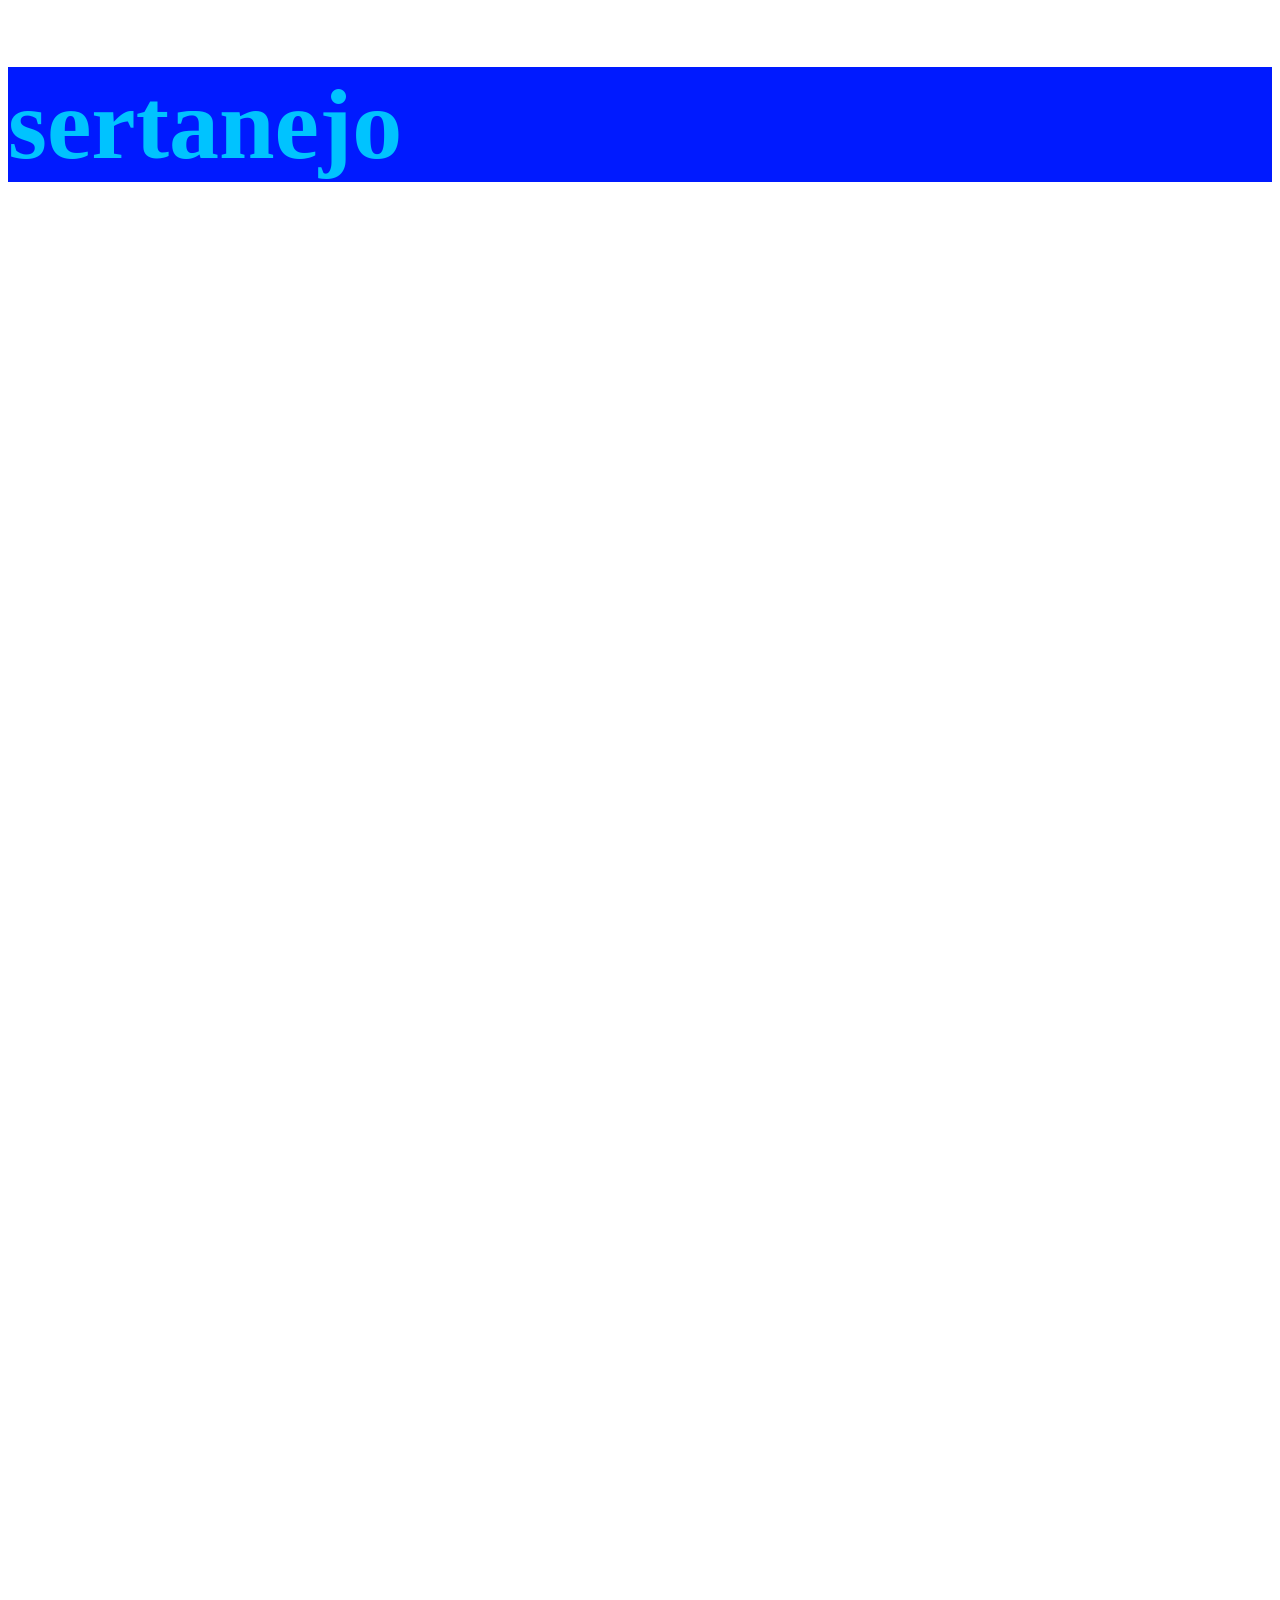
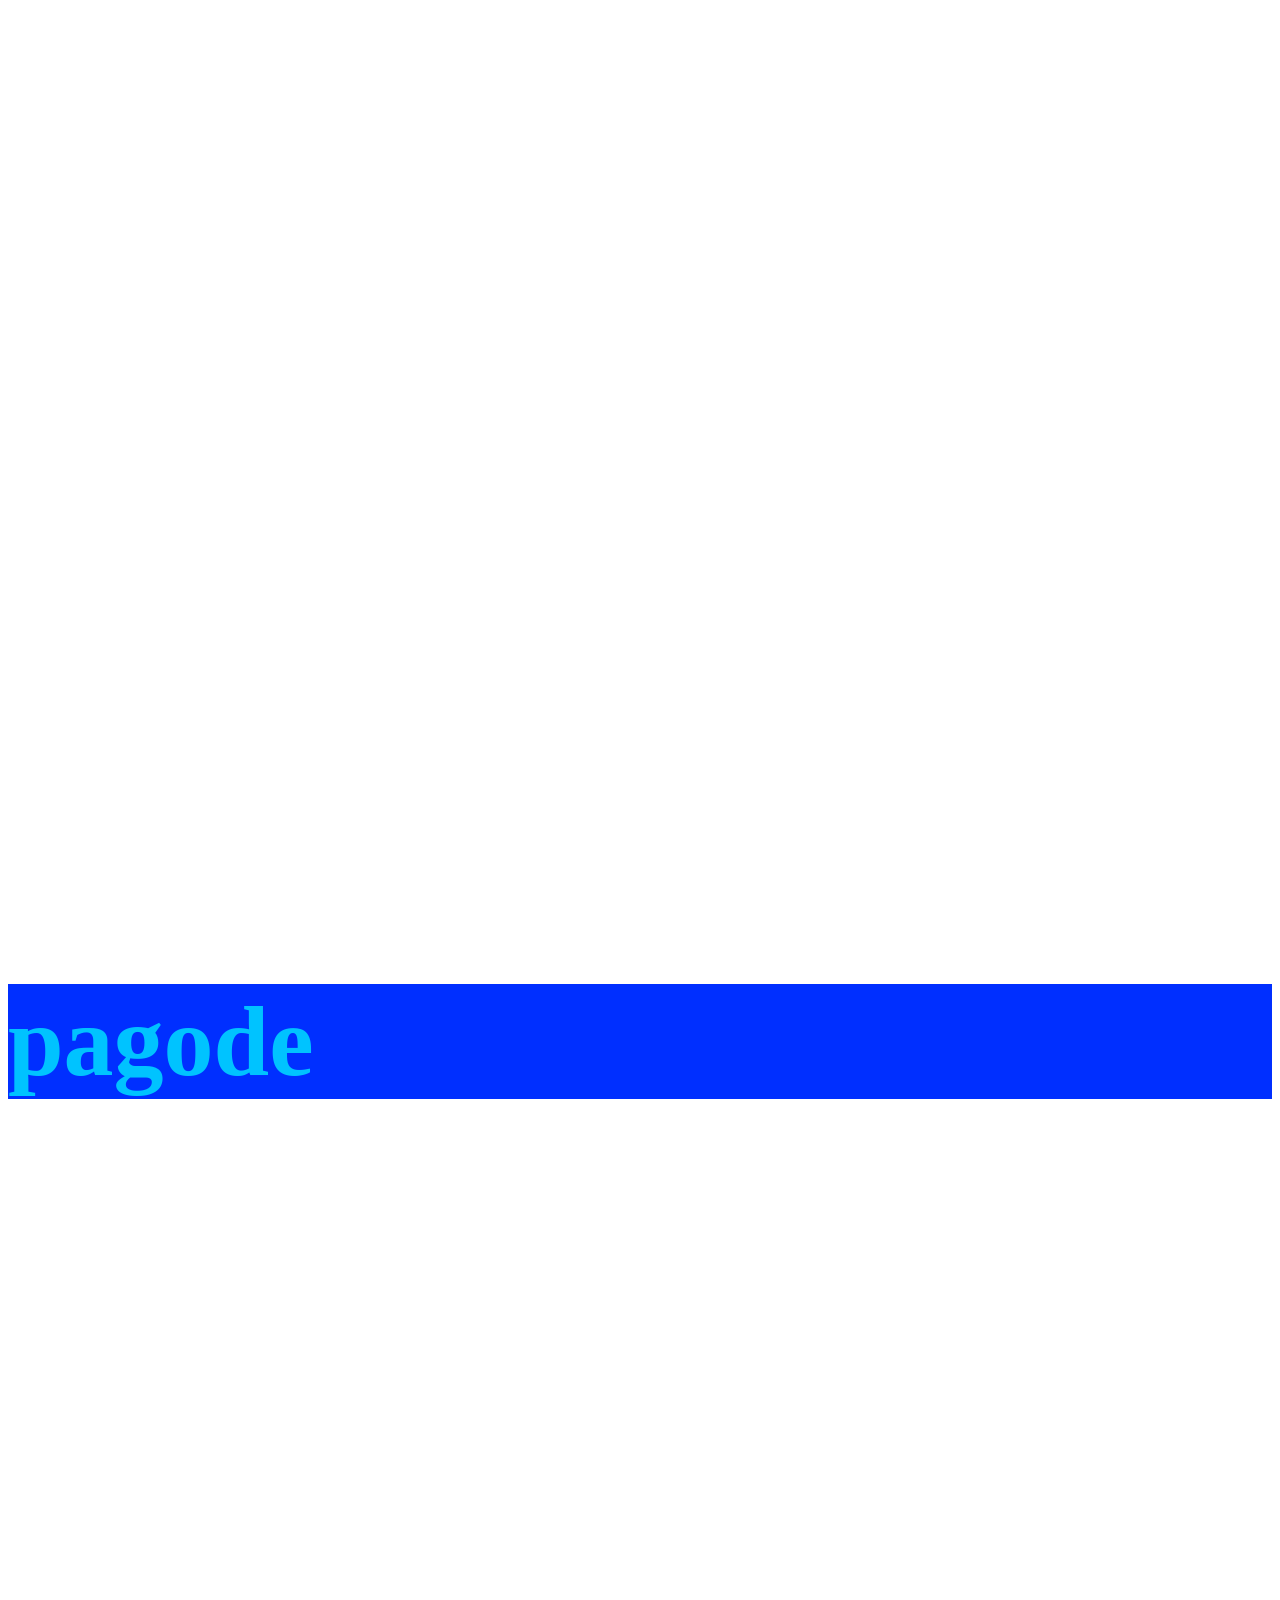
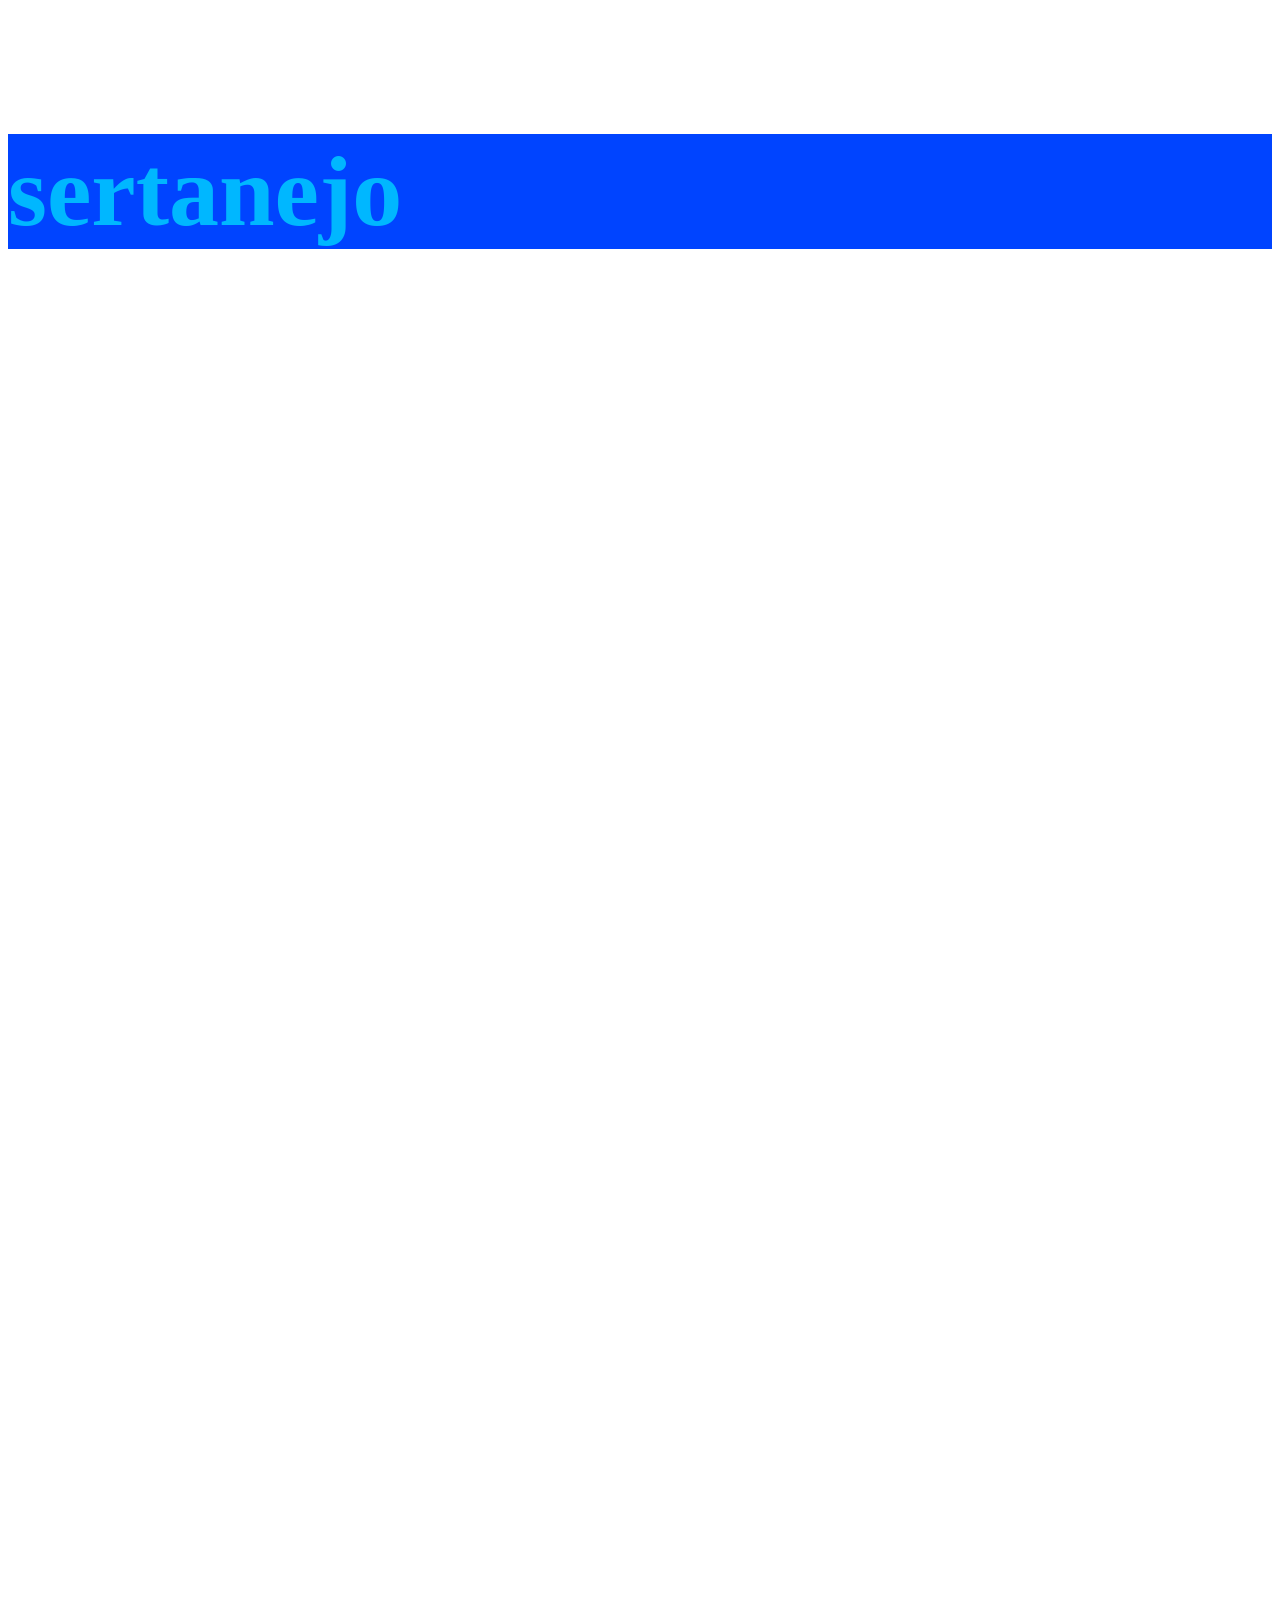
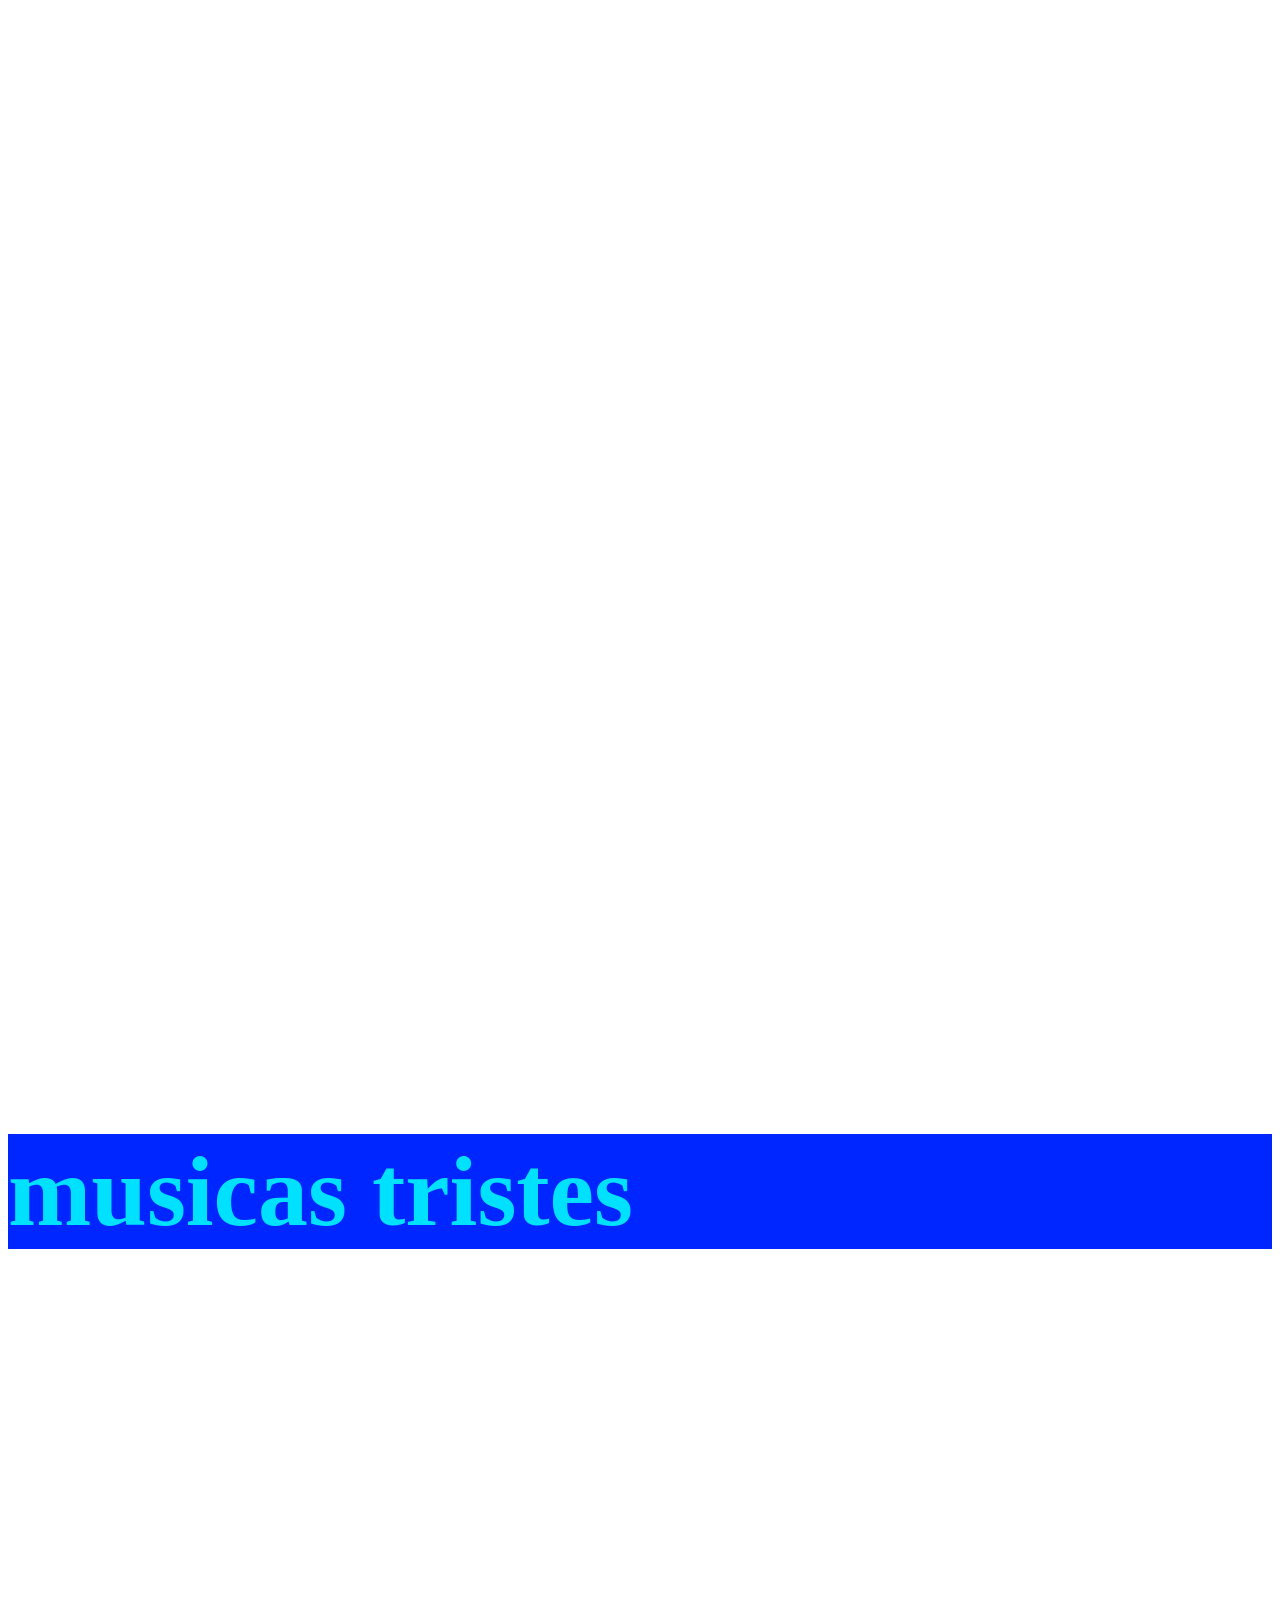
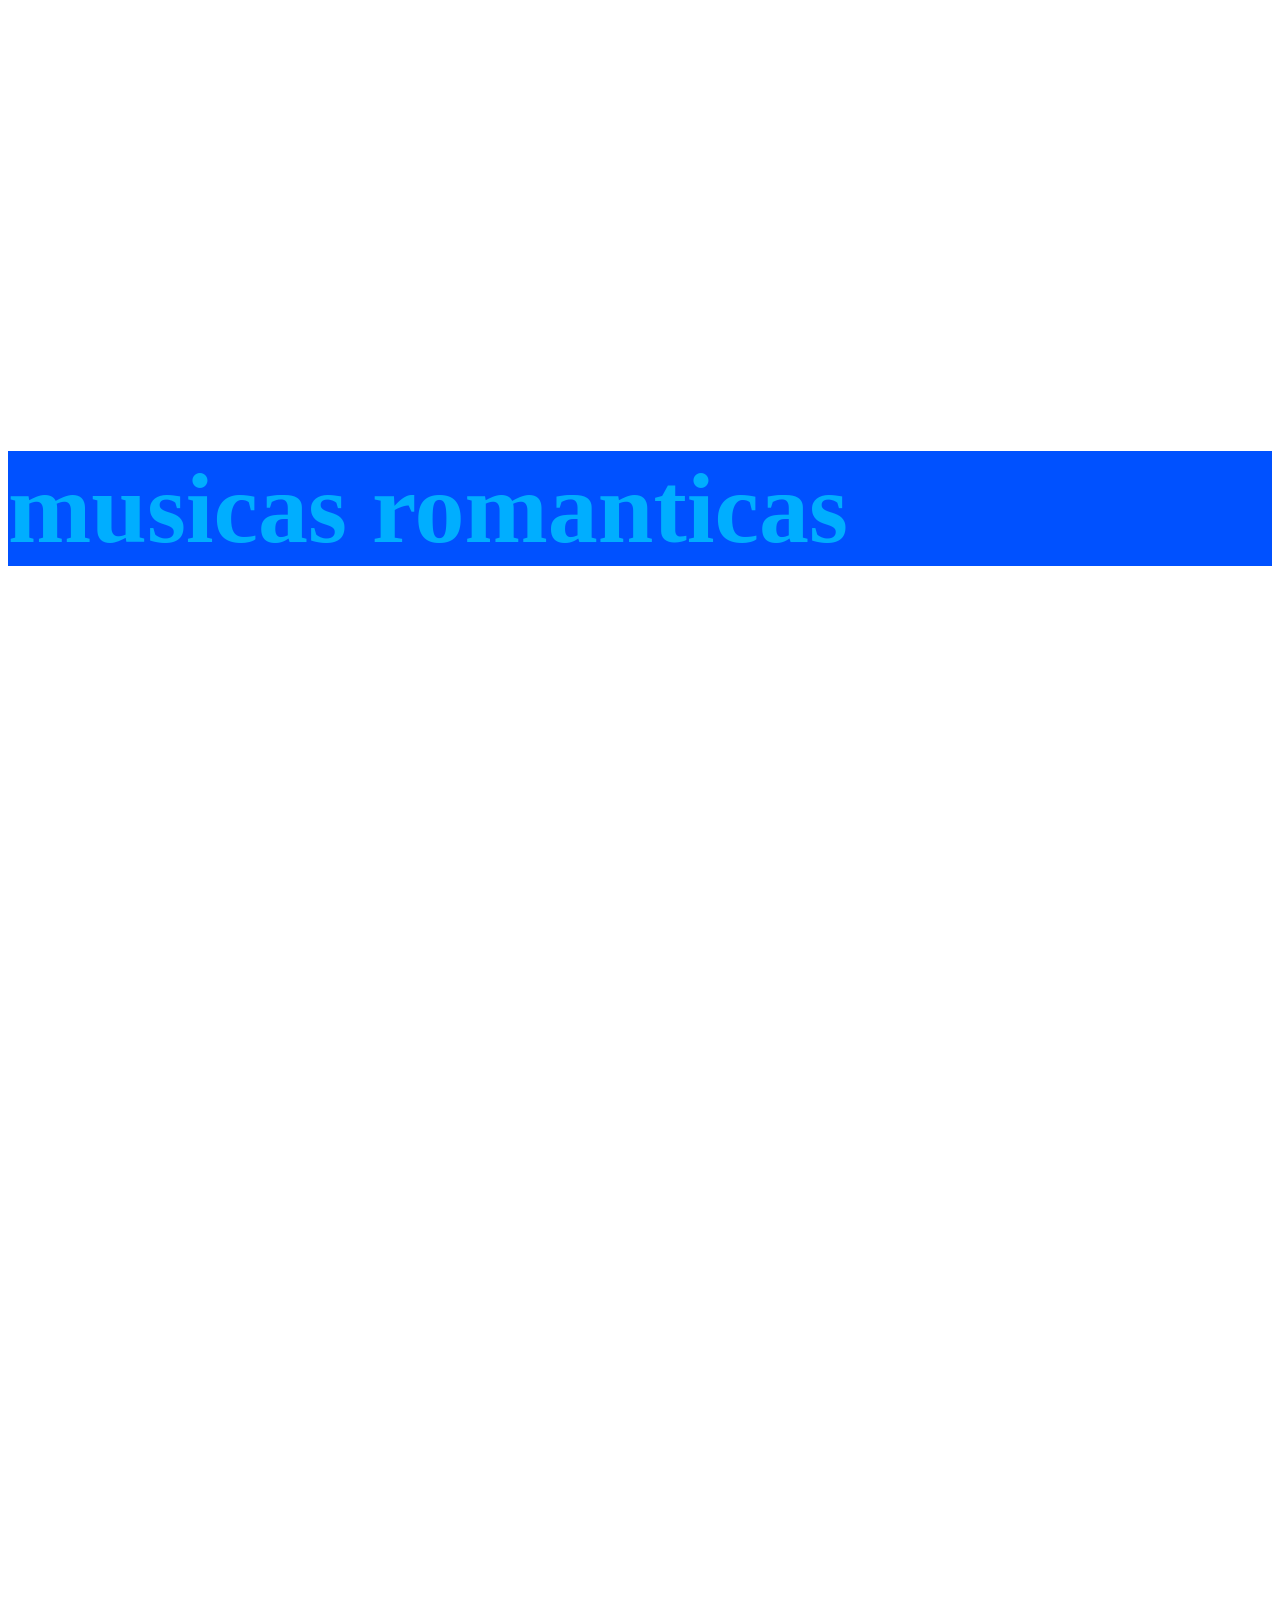
==== index.html @ 44c6b93c "k" ====
<!DOCTYPE html>
<html lang="pt.BR">
<head>
    <title>meu site de música</title>
</head>
<body>

    <h1 style="color: rgb(0, 195, 255); font-size: 100px; background-color: rgb(0, 26, 255);">sertanejo</h1>
    
    <iframe width="1337" height="752" src="https://www.youtube.com/embed/oNiGxfh-Su0?list=RDoNiGxfh-Su0" title="Luan Santana - INCONDICIONAL (Registro Histórico)" frameborder="0" allow="accelerometer; autoplay; clipboard-write; encrypted-media; gyroscope; picture-in-picture; web-share" referrerpolicy="strict-origin-when-cross-origin" allowfullscreen></iframe>
    
    <iframe width="1337" height="752" src="https://www.youtube.com/embed/MO37-1KgcI4" title="Gustavo Mioto - Princesa feat. @anacastelaoficial (Atemporal)" frameborder="0" allow="accelerometer; autoplay; clipboard-write; encrypted-media; gyroscope; picture-in-picture; web-share" referrerpolicy="strict-origin-when-cross-origin" allowfullscreen></iframe>
    
    <iframe width="1337" height="752" src="https://www.youtube.com/embed/tPmS-CfIeNk?list=RDtPmS-CfIeNk" title="Luan Santana - TE ESPERANDO (Registro Histórico)" frameborder="0" allow="accelerometer; autoplay; clipboard-write; encrypted-media; gyroscope; picture-in-picture; web-share" referrerpolicy="strict-origin-when-cross-origin" allowfullscreen></iframe>
    

   <h1 style="color: rgb(0, 195, 255); font-size: 100px; background-color: rgb(0, 47, 255);">pagode</h1>
    
    <iframe width="1337" height="668" src="https://www.youtube.com/embed/n5wxZ_OBUXk" title="Grupo Menos é Mais - Coração Partido (Clipe Oficial)" frameborder="0" allow="accelerometer; autoplay; clipboard-write; encrypted-media; gyroscope; picture-in-picture; web-share" referrerpolicy="strict-origin-when-cross-origin" allowfullscreen></iframe>
    
    <iframe width="1337" height="669" src="https://www.youtube.com/embed/eAIivxKZYZw?list=RDeAIivxKZYZw" title="Grupo Menos É Mais, Simone Mendes - P do Pecado (Ao Vivo)" frameborder="0" allow="accelerometer; autoplay; clipboard-write; encrypted-media; gyroscope; picture-in-picture; web-share" referrerpolicy="strict-origin-when-cross-origin" allowfullscreen></iframe>
    
    <iframe width="1337" height="752" src="https://www.youtube.com/embed/3akYKLiCTHA?list=RD3akYKLiCTHA" title="Grupo Menos É Mais, NATTAN - Pela Última Vez (Ao Vivo) (Letra/Lyrics)" frameborder="0" allow="accelerometer; autoplay; clipboard-write; encrypted-media; gyroscope; picture-in-picture; web-share" referrerpolicy="strict-origin-when-cross-origin" allowfullscreen></iframe>
    

    <h1 style="color: rgb(0, 183, 255); font-size: 100px; background-color: rgb(0, 68, 255);">sertanejo</h1>
    
    <iframe width="1337" height="752" src="https://www.youtube.com/embed/a-WrM_oALIg?list=RDa-WrM_oALIg" title="AI AI QUE LOUCURA - Cacau Chuu, DJ Nolo 011, VZMY (FUNK TIK TOK)" frameborder="0" allow="accelerometer; autoplay; clipboard-write; encrypted-media; gyroscope; picture-in-picture; web-share" referrerpolicy="strict-origin-when-cross-origin" allowfullscreen></iframe>
    
    <iframe width="1337" height="837" src="https://www.youtube.com/embed/jS62a3Hm_vY?list=RDjS62a3Hm_vY" title="QUERO VER NA HORA H" frameborder="0" allow="accelerometer; autoplay; clipboard-write; encrypted-media; gyroscope; picture-in-picture; web-share" referrerpolicy="strict-origin-when-cross-origin" allowfullscreen></iframe>
    
    <iframe width="1337" height="750" src="https://www.youtube.com/embed/quQ5ZkyiZLw" title="Casa dos Machos (1979)" frameborder="0" allow="accelerometer; autoplay; clipboard-write; encrypted-media; gyroscope; picture-in-picture; web-share" referrerpolicy="strict-origin-when-cross-origin" allowfullscreen></iframe>
    

    <h1 style="color: rgb(0, 225, 255); font-size: 100px; background-color: rgb(0, 38, 255);">musicas tristes</h1>
    
    <iframe width="1337" height="752" src="https://www.youtube.com/embed/TqL4qJvR4jo?list=RDTqL4qJvR4jo" title="𝖳𝗈̂ 𝖼𝗈𝗆 𝗌𝖺𝗎𝖽𝖺𝖽𝖾 𝖽𝖺 𝗇𝗈𝗌𝗌𝖺 𝖺𝗆𝗂𝗓𝖺𝖽𝖾" frameborder="0" allow="accelerometer; autoplay; clipboard-write; encrypted-media; gyroscope; picture-in-picture; web-share" referrerpolicy="strict-origin-when-cross-origin" allowfullscreen></iframe>
    
    <iframe width="1337" height="752" src="https://www.youtube.com/embed/T-G6IYNcfTo?list=RDT-G6IYNcfTo" title="Giulia Be - (não) era amor" frameborder="0" allow="accelerometer; autoplay; clipboard-write; encrypted-media; gyroscope; picture-in-picture; web-share" referrerpolicy="strict-origin-when-cross-origin" allowfullscreen></iframe>
    
    <iframe width="1337" height="752" src="https://www.youtube.com/embed/MFb7Uc4LI4w?list=RDMFb7Uc4LI4w" title="another love x memories x lovely x set fire to the rain (sped up tiktok + tradução)" frameborder="0" allow="accelerometer; autoplay; clipboard-write; encrypted-media; gyroscope; picture-in-picture; web-share" referrerpolicy="strict-origin-when-cross-origin" allowfullscreen></iframe>
    
    <h1 style="color: rgb(0, 174, 255); font-size: 100px; background-color: rgb(0, 81, 255);">musicas romanticas</h1>
    
    <iframe width="1337" height="752" src="https://www.youtube.com/embed/GKKymi5NlAg" title="Pollo - Vagalumes (Lyrics/Letras) part. Ivo Mozart" frameborder="0" allow="accelerometer; autoplay; clipboard-write; encrypted-media; gyroscope; picture-in-picture; web-share" referrerpolicy="strict-origin-when-cross-origin" allowfullscreen></iframe>
    
    <iframe width="1337" height="752" src="https://www.youtube.com/embed/C7EEK7GLD0s" title="Melim - Meu Abrigo (Letra/Lyrics)" frameborder="0" allow="accelerometer; autoplay; clipboard-write; encrypted-media; gyroscope; picture-in-picture; web-share" referrerpolicy="strict-origin-when-cross-origin" allowfullscreen></iframe>
    
    <iframe width="1337" height="752" src="https://www.youtube.com/embed/P-wyIzdAnvc" title="Tribalistas - Velha Infância (Letra/Legendado)" frameborder="0" allow="accelerometer; autoplay; clipboard-write; encrypted-media; gyroscope; picture-in-picture; web-share" referrerpolicy="strict-origin-when-cross-origin" allowfullscreen></iframe
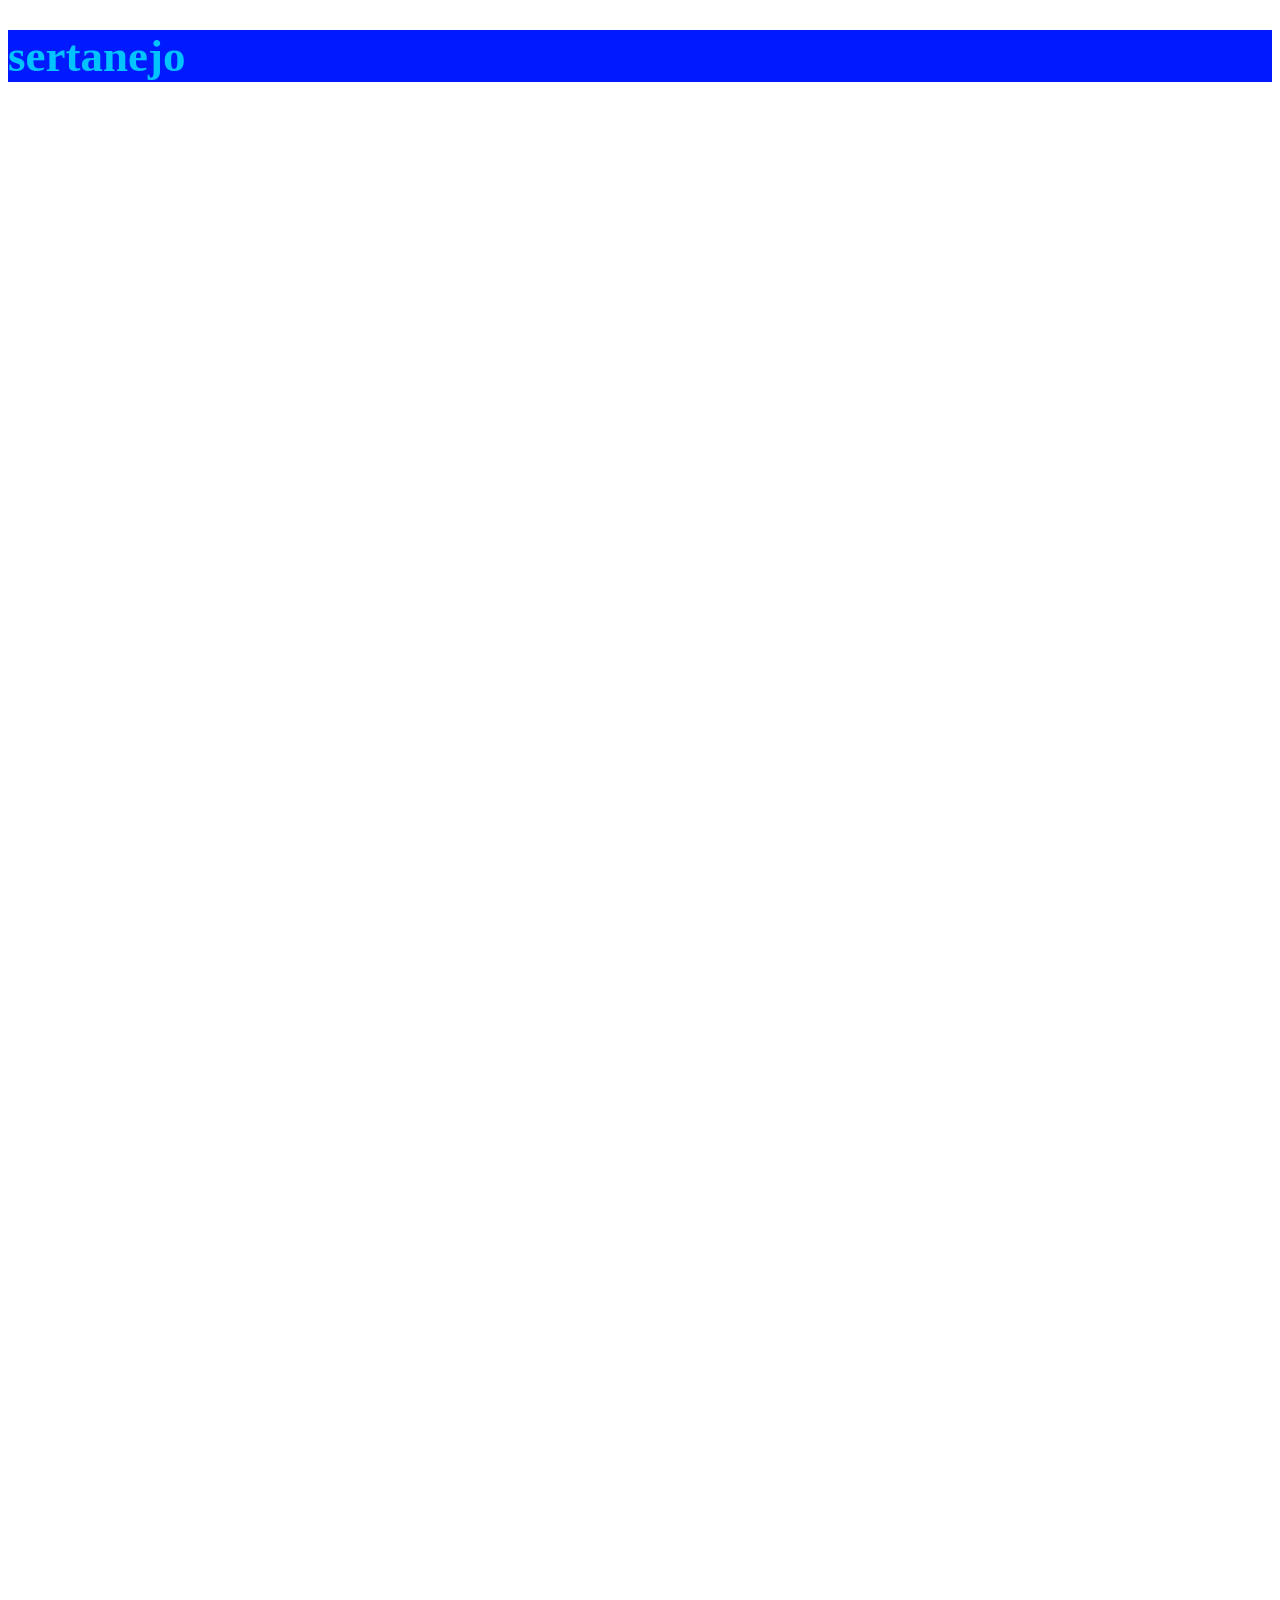
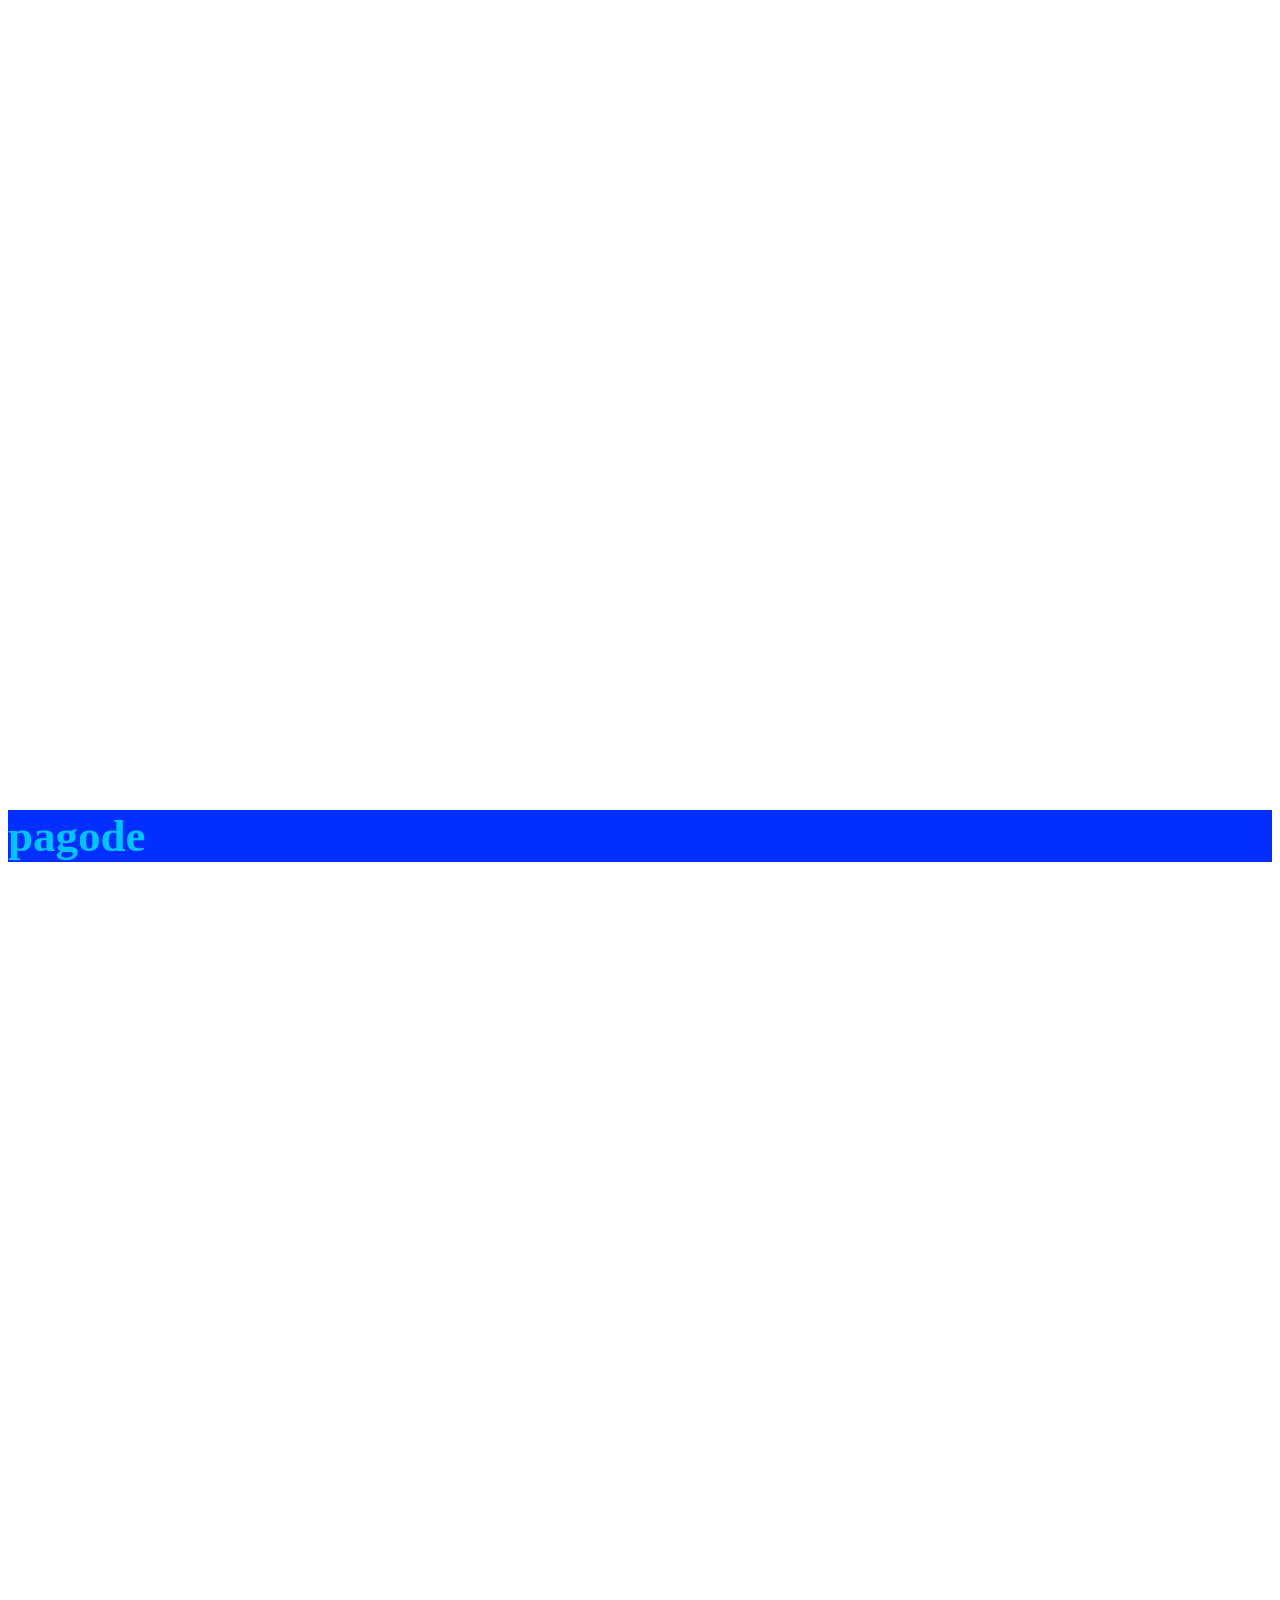
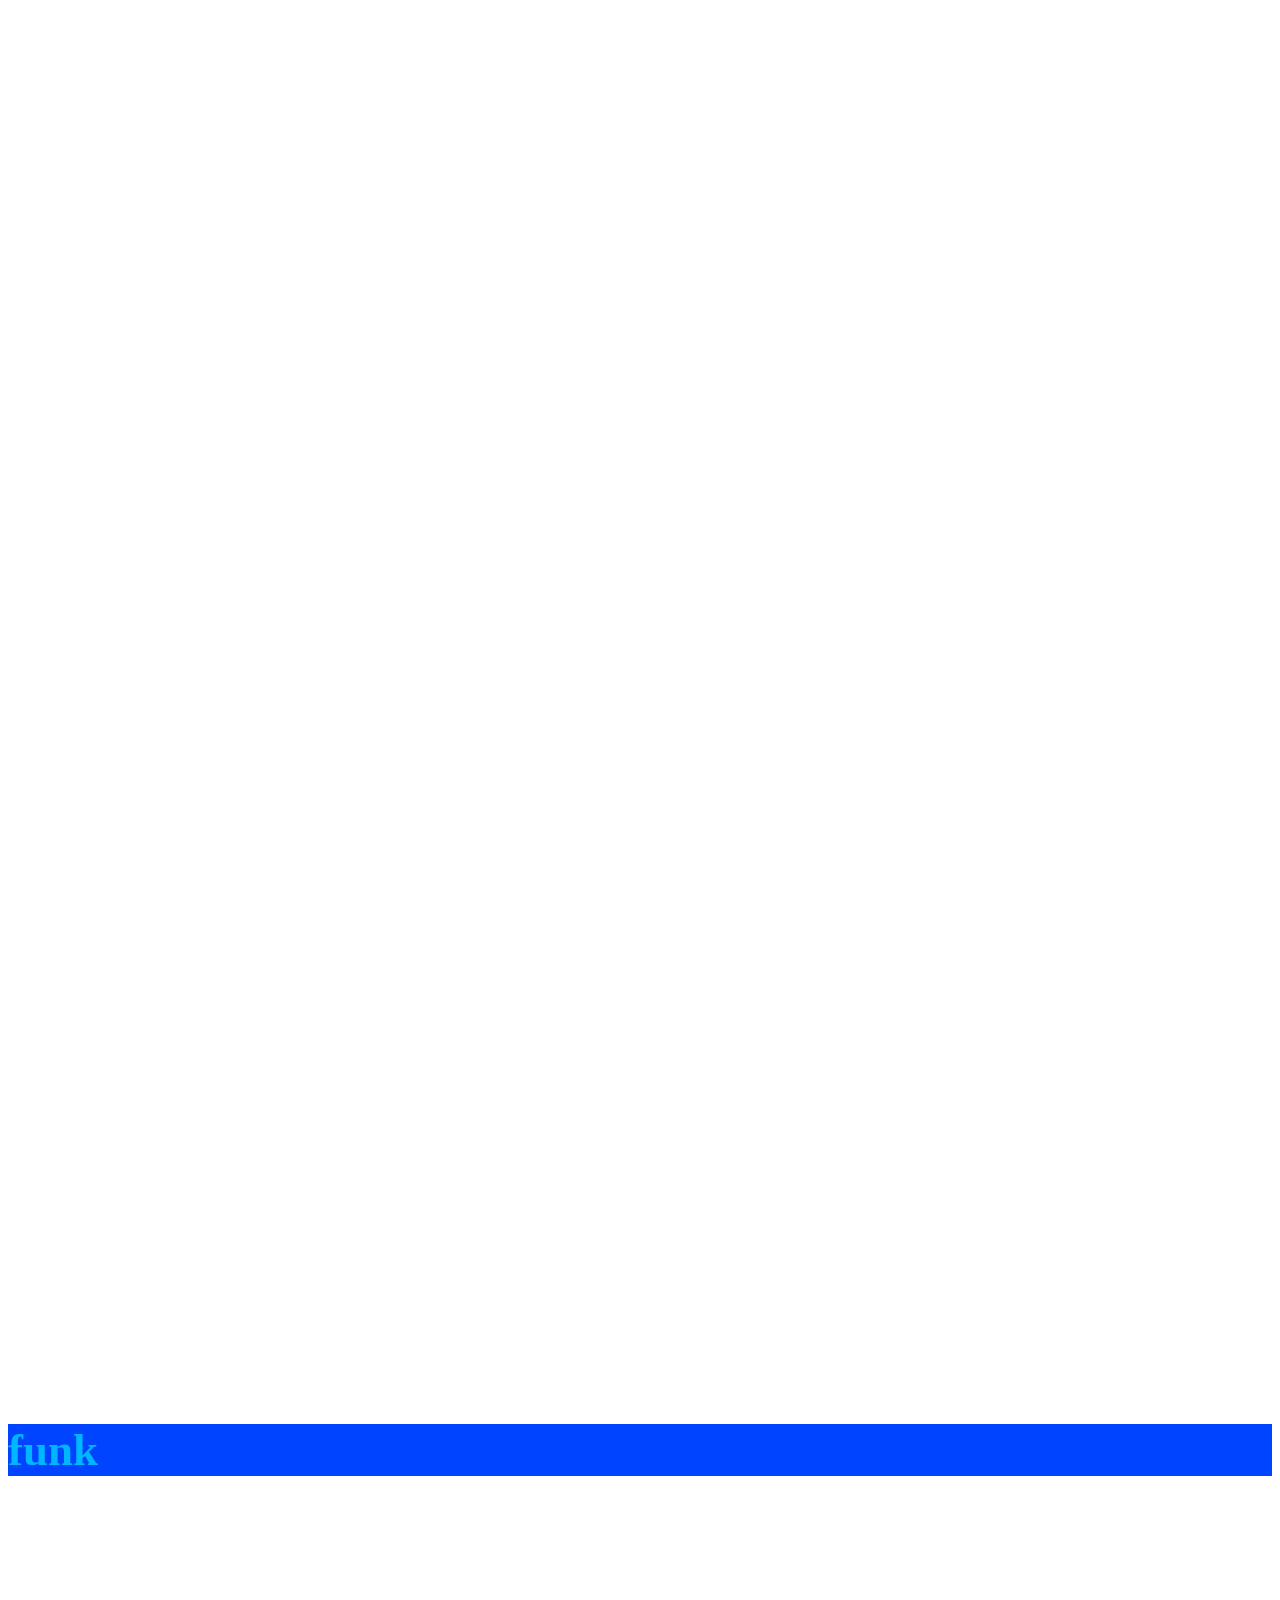
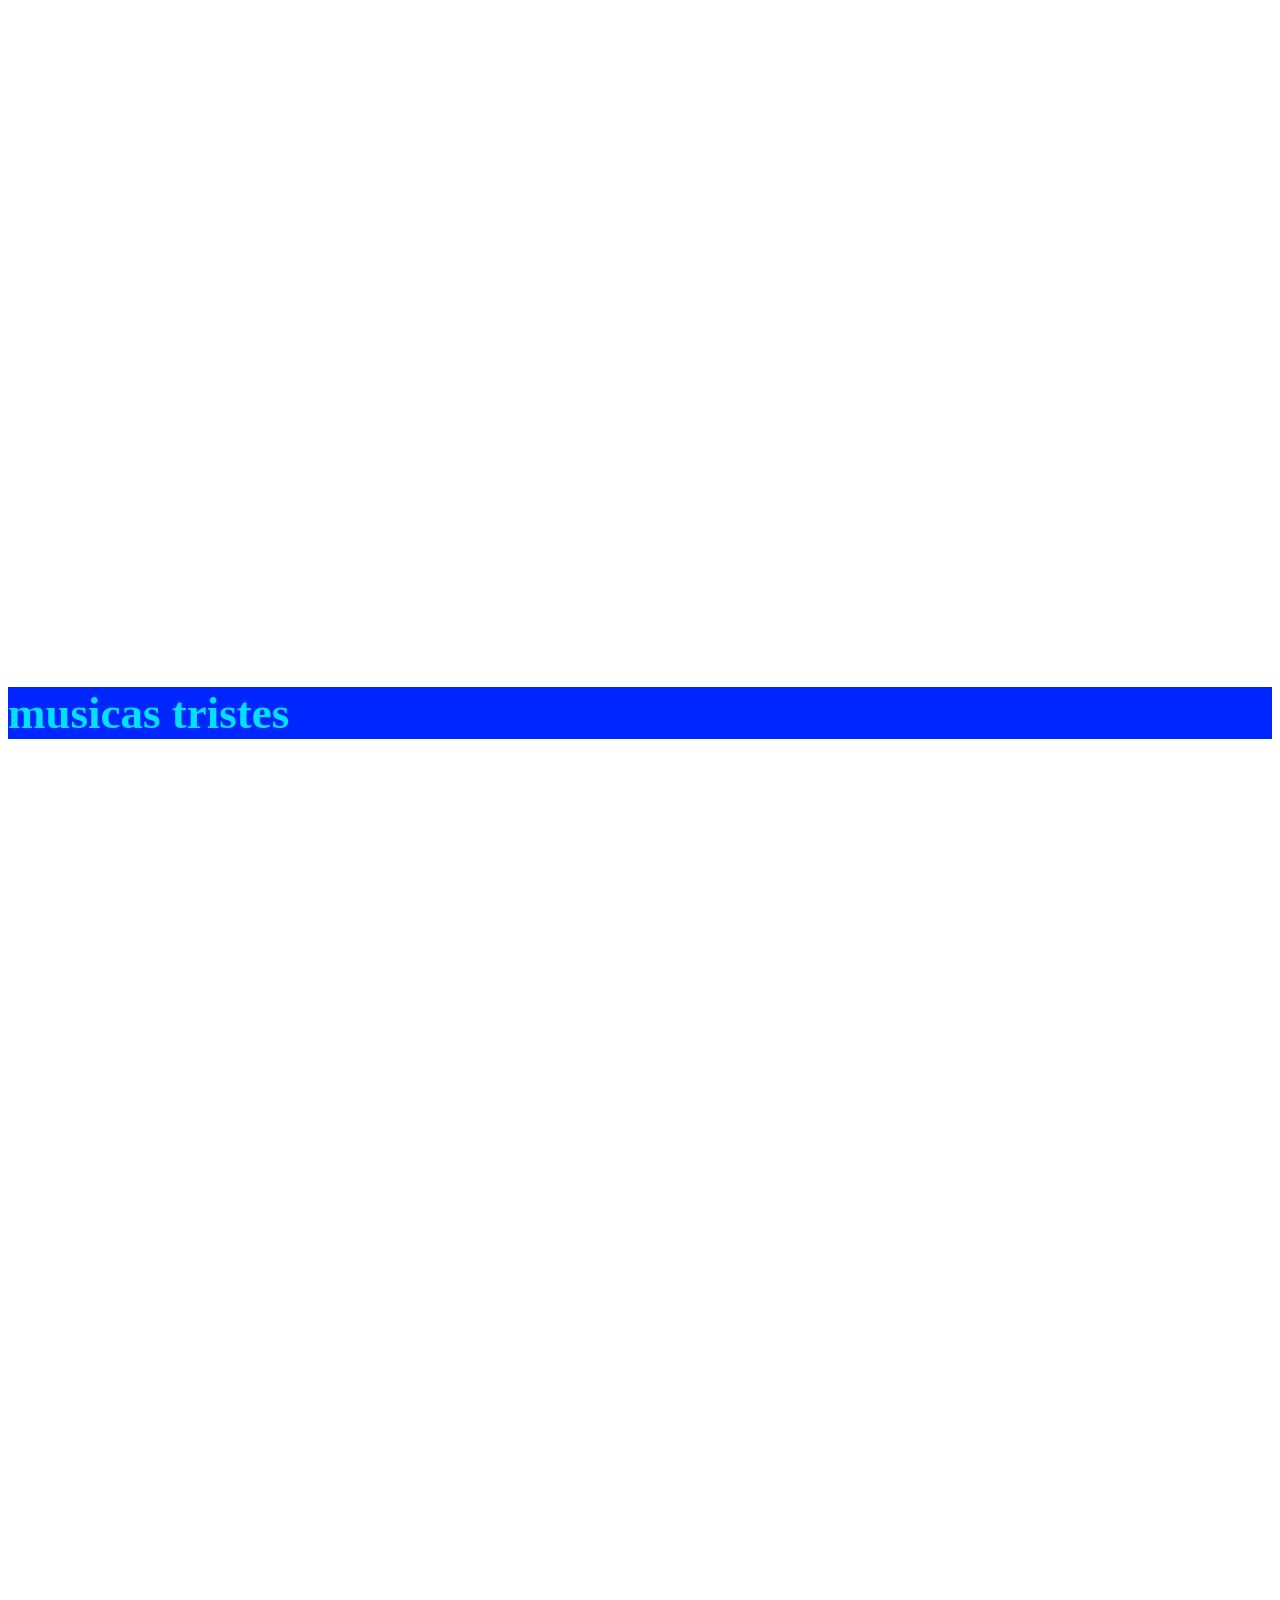
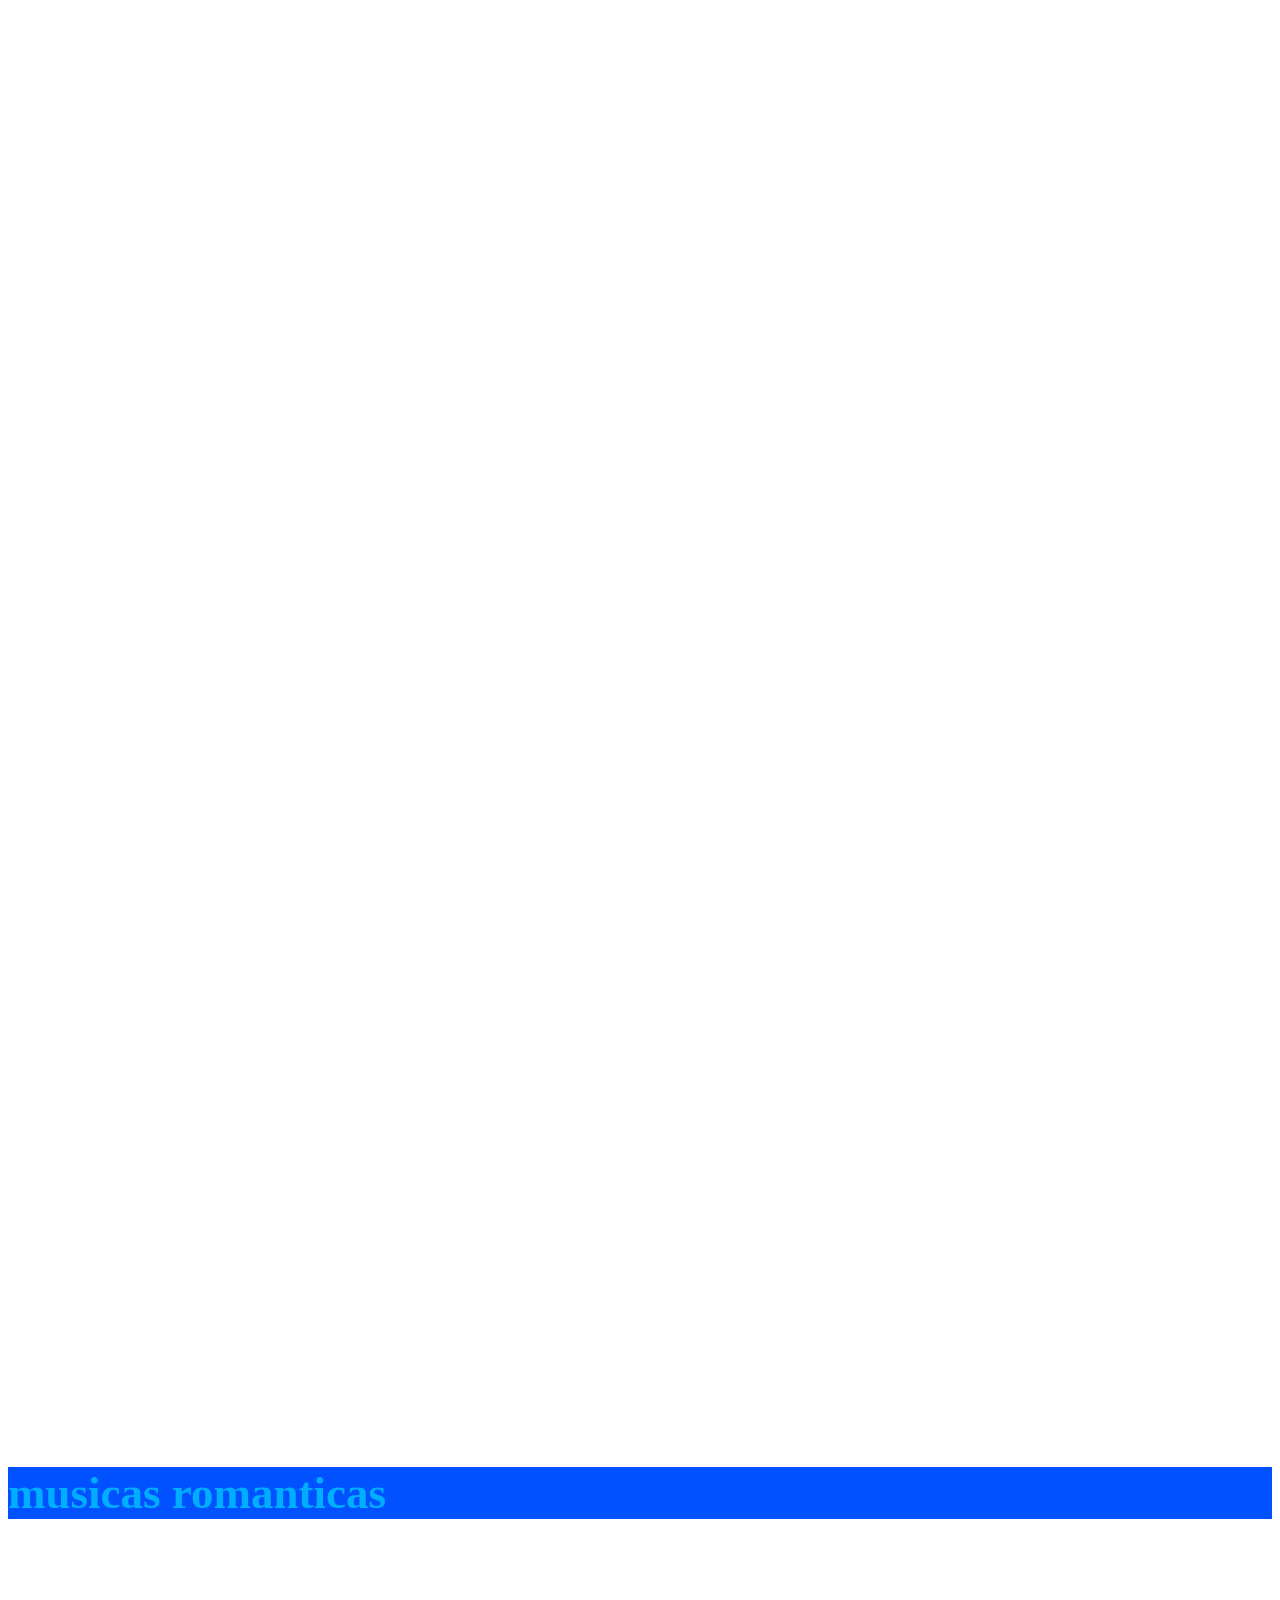
==== commit 0efc5223: "k" ====
--- a/index.html
+++ b/index.html
@@ -5,7 +5,7 @@
 </head>
 <body>
 
-    <h1 style="color: rgb(0, 195, 255); font-size: 100px; background-color: rgb(0, 26, 255);">sertanejo</h1>
+    <h1 style="color: rgb(0, 195, 255); font-size: 45px; background-color: rgb(0, 26, 255);">sertanejo</h1>
     
     <iframe width="1337" height="752" src="https://www.youtube.com/embed/oNiGxfh-Su0?list=RDoNiGxfh-Su0" title="Luan Santana - INCONDICIONAL (Registro Histórico)" frameborder="0" allow="accelerometer; autoplay; clipboard-write; encrypted-media; gyroscope; picture-in-picture; web-share" referrerpolicy="strict-origin-when-cross-origin" allowfullscreen></iframe>
     
@@ -14,7 +14,7 @@
     <iframe width="1337" height="752" src="https://www.youtube.com/embed/tPmS-CfIeNk?list=RDtPmS-CfIeNk" title="Luan Santana - TE ESPERANDO (Registro Histórico)" frameborder="0" allow="accelerometer; autoplay; clipboard-write; encrypted-media; gyroscope; picture-in-picture; web-share" referrerpolicy="strict-origin-when-cross-origin" allowfullscreen></iframe>
     
 
-   <h1 style="color: rgb(0, 195, 255); font-size: 100px; background-color: rgb(0, 47, 255);">pagode</h1>
+   <h1 style="color: rgb(0, 195, 255); font-size: 45px; background-color: rgb(0, 47, 255);">pagode</h1>
     
     <iframe width="1337" height="668" src="https://www.youtube.com/embed/n5wxZ_OBUXk" title="Grupo Menos é Mais - Coração Partido (Clipe Oficial)" frameborder="0" allow="accelerometer; autoplay; clipboard-write; encrypted-media; gyroscope; picture-in-picture; web-share" referrerpolicy="strict-origin-when-cross-origin" allowfullscreen></iframe>
     
@@ -23,7 +23,7 @@
     <iframe width="1337" height="752" src="https://www.youtube.com/embed/3akYKLiCTHA?list=RD3akYKLiCTHA" title="Grupo Menos É Mais, NATTAN - Pela Última Vez (Ao Vivo) (Letra/Lyrics)" frameborder="0" allow="accelerometer; autoplay; clipboard-write; encrypted-media; gyroscope; picture-in-picture; web-share" referrerpolicy="strict-origin-when-cross-origin" allowfullscreen></iframe>
     
 
-    <h1 style="color: rgb(0, 183, 255); font-size: 100px; background-color: rgb(0, 68, 255);">sertanejo</h1>
+    <h1 style="color: rgb(0, 183, 255); font-size: 45px; background-color: rgb(0, 68, 255);">funk</h1>
     
     <iframe width="1337" height="752" src="https://www.youtube.com/embed/a-WrM_oALIg?list=RDa-WrM_oALIg" title="AI AI QUE LOUCURA - Cacau Chuu, DJ Nolo 011, VZMY (FUNK TIK TOK)" frameborder="0" allow="accelerometer; autoplay; clipboard-write; encrypted-media; gyroscope; picture-in-picture; web-share" referrerpolicy="strict-origin-when-cross-origin" allowfullscreen></iframe>
     
@@ -32,7 +32,7 @@
     <iframe width="1337" height="750" src="https://www.youtube.com/embed/quQ5ZkyiZLw" title="Casa dos Machos (1979)" frameborder="0" allow="accelerometer; autoplay; clipboard-write; encrypted-media; gyroscope; picture-in-picture; web-share" referrerpolicy="strict-origin-when-cross-origin" allowfullscreen></iframe>
     
 
-    <h1 style="color: rgb(0, 225, 255); font-size: 100px; background-color: rgb(0, 38, 255);">musicas tristes</h1>
+    <h1 style="color: rgb(0, 225, 255); font-size: 45px; background-color: rgb(0, 38, 255);">musicas tristes</h1>
     
     <iframe width="1337" height="752" src="https://www.youtube.com/embed/TqL4qJvR4jo?list=RDTqL4qJvR4jo" title="𝖳𝗈̂ 𝖼𝗈𝗆 𝗌𝖺𝗎𝖽𝖺𝖽𝖾 𝖽𝖺 𝗇𝗈𝗌𝗌𝖺 𝖺𝗆𝗂𝗓𝖺𝖽𝖾" frameborder="0" allow="accelerometer; autoplay; clipboard-write; encrypted-media; gyroscope; picture-in-picture; web-share" referrerpolicy="strict-origin-when-cross-origin" allowfullscreen></iframe>
     
@@ -40,7 +40,8 @@
     
     <iframe width="1337" height="752" src="https://www.youtube.com/embed/MFb7Uc4LI4w?list=RDMFb7Uc4LI4w" title="another love x memories x lovely x set fire to the rain (sped up tiktok + tradução)" frameborder="0" allow="accelerometer; autoplay; clipboard-write; encrypted-media; gyroscope; picture-in-picture; web-share" referrerpolicy="strict-origin-when-cross-origin" allowfullscreen></iframe>
     
-    <h1 style="color: rgb(0, 174, 255); font-size: 100px; background-color: rgb(0, 81, 255);">musicas romanticas</h1>
+
+    <h1 style="color: rgb(0, 174, 255); font-size: 45px; background-color: rgb(0, 81, 255);">musicas romanticas</h1>
     
     <iframe width="1337" height="752" src="https://www.youtube.com/embed/GKKymi5NlAg" title="Pollo - Vagalumes (Lyrics/Letras) part. Ivo Mozart" frameborder="0" allow="accelerometer; autoplay; clipboard-write; encrypted-media; gyroscope; picture-in-picture; web-share" referrerpolicy="strict-origin-when-cross-origin" allowfullscreen></iframe>
     
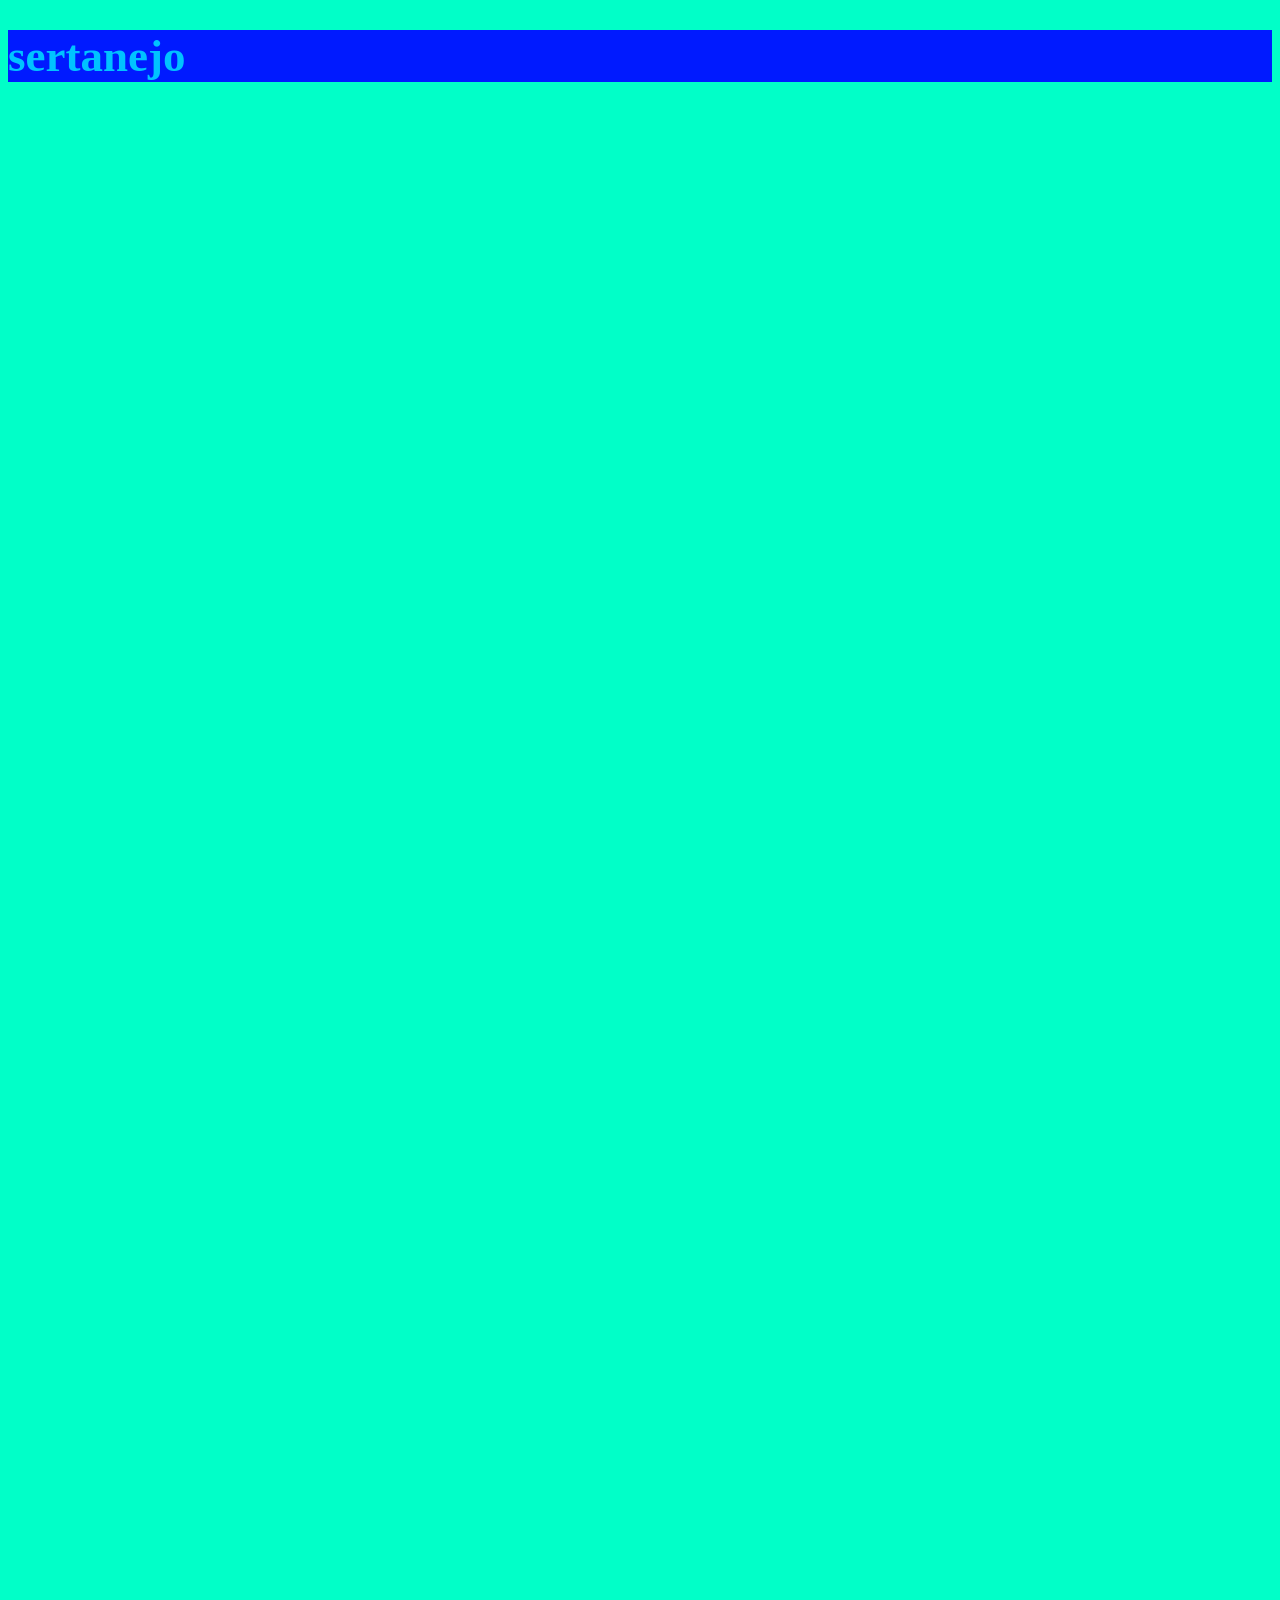
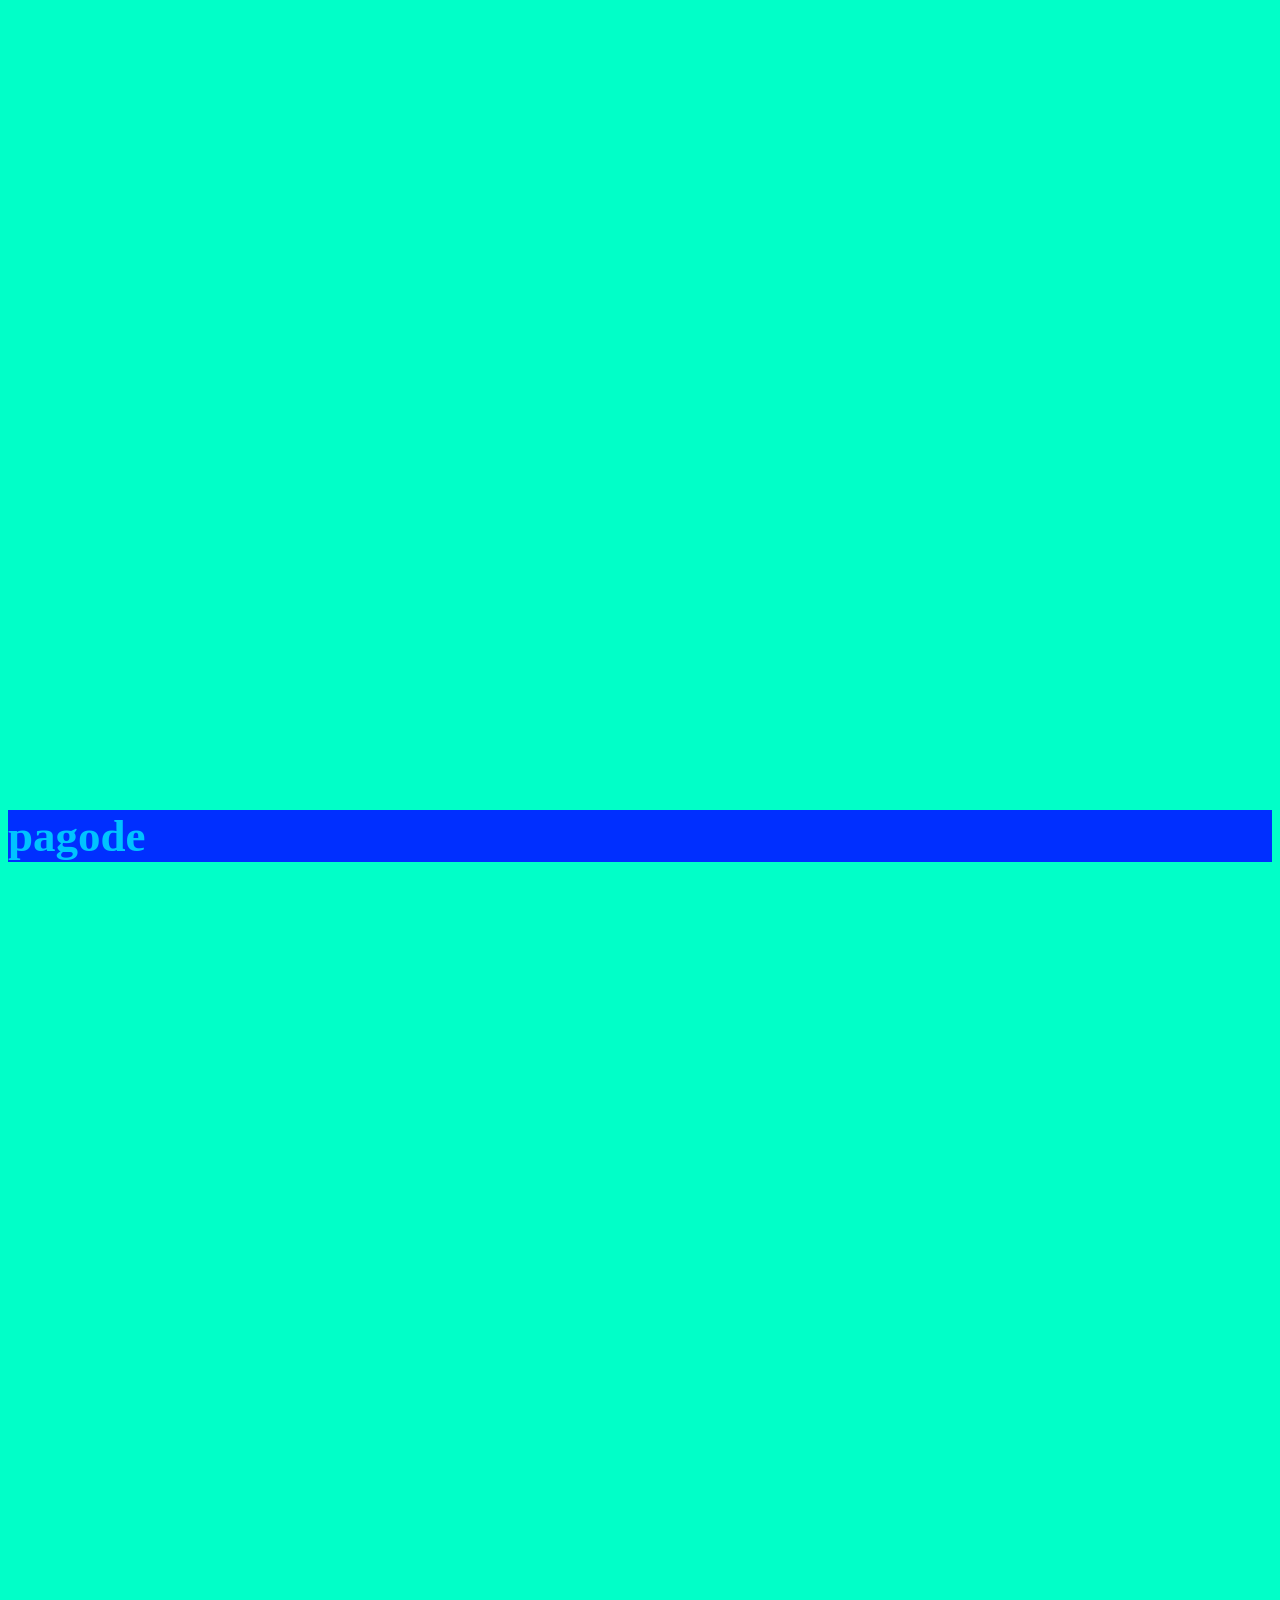
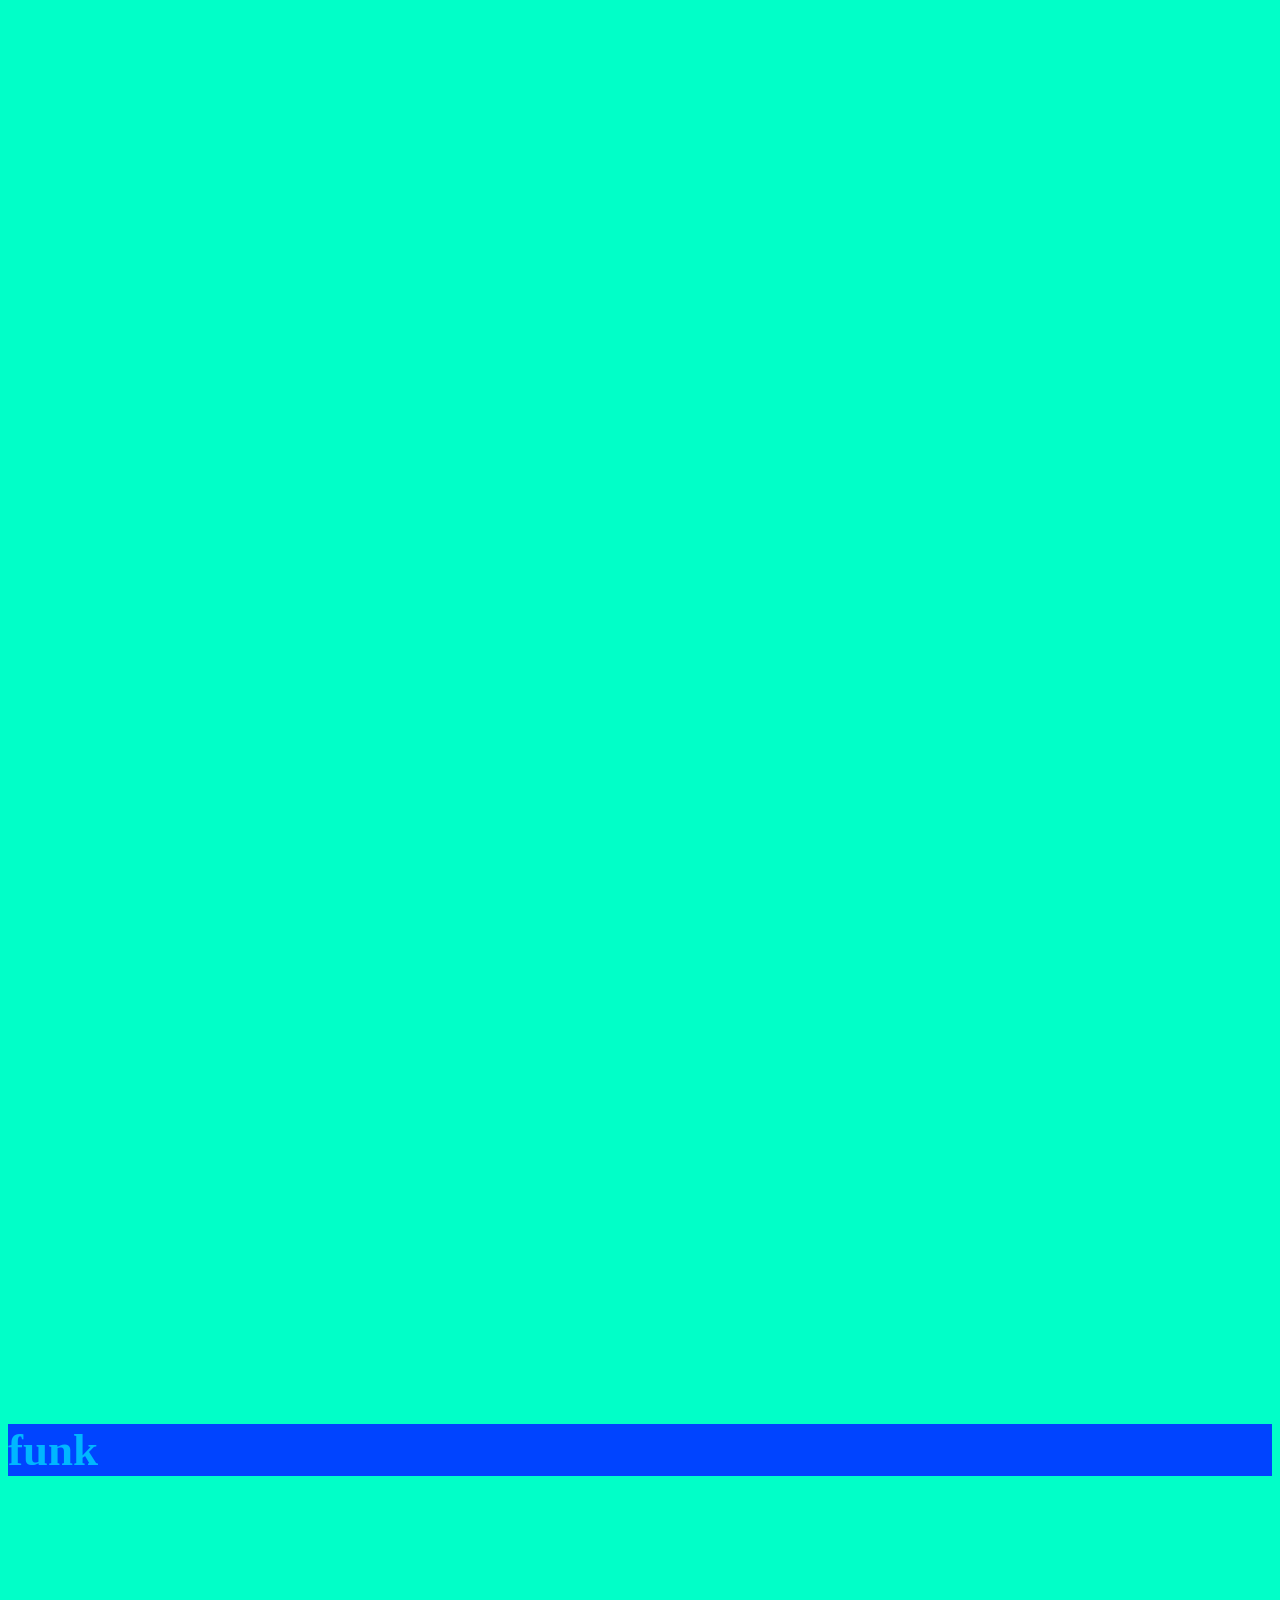
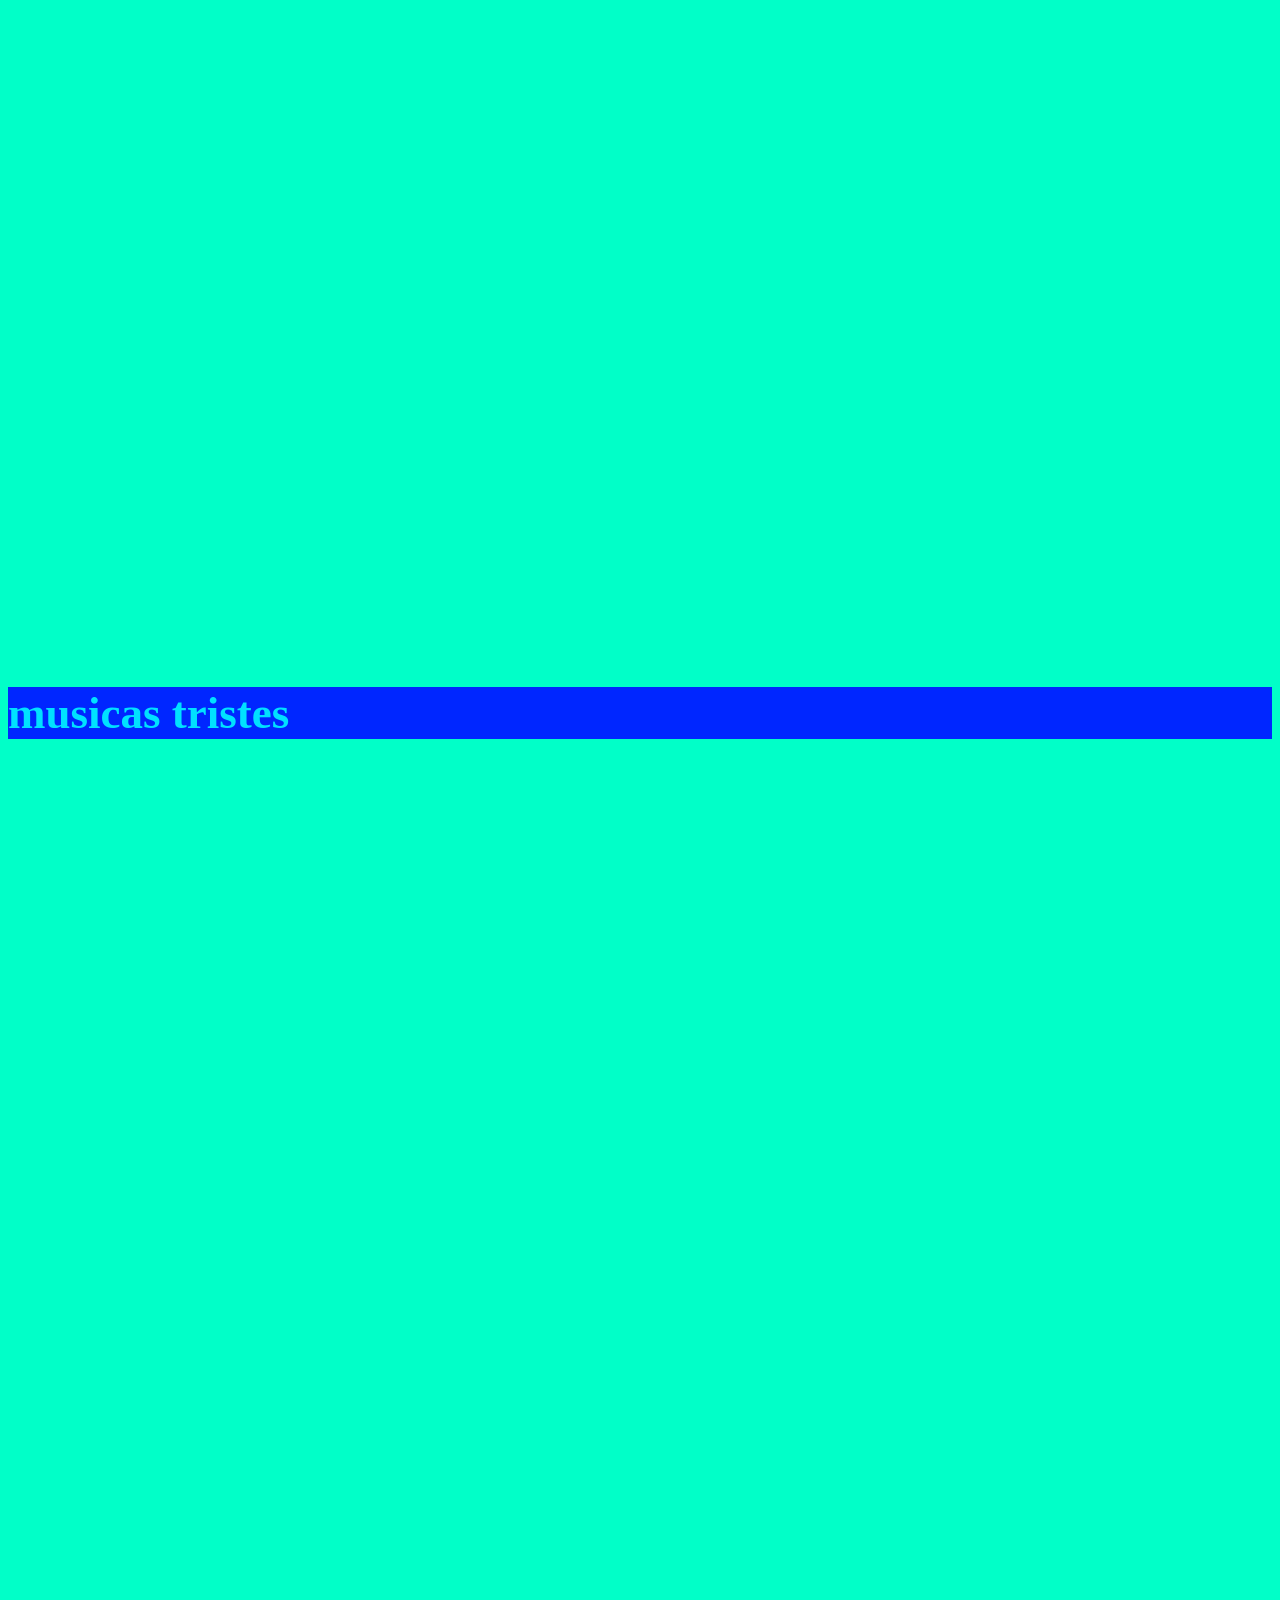
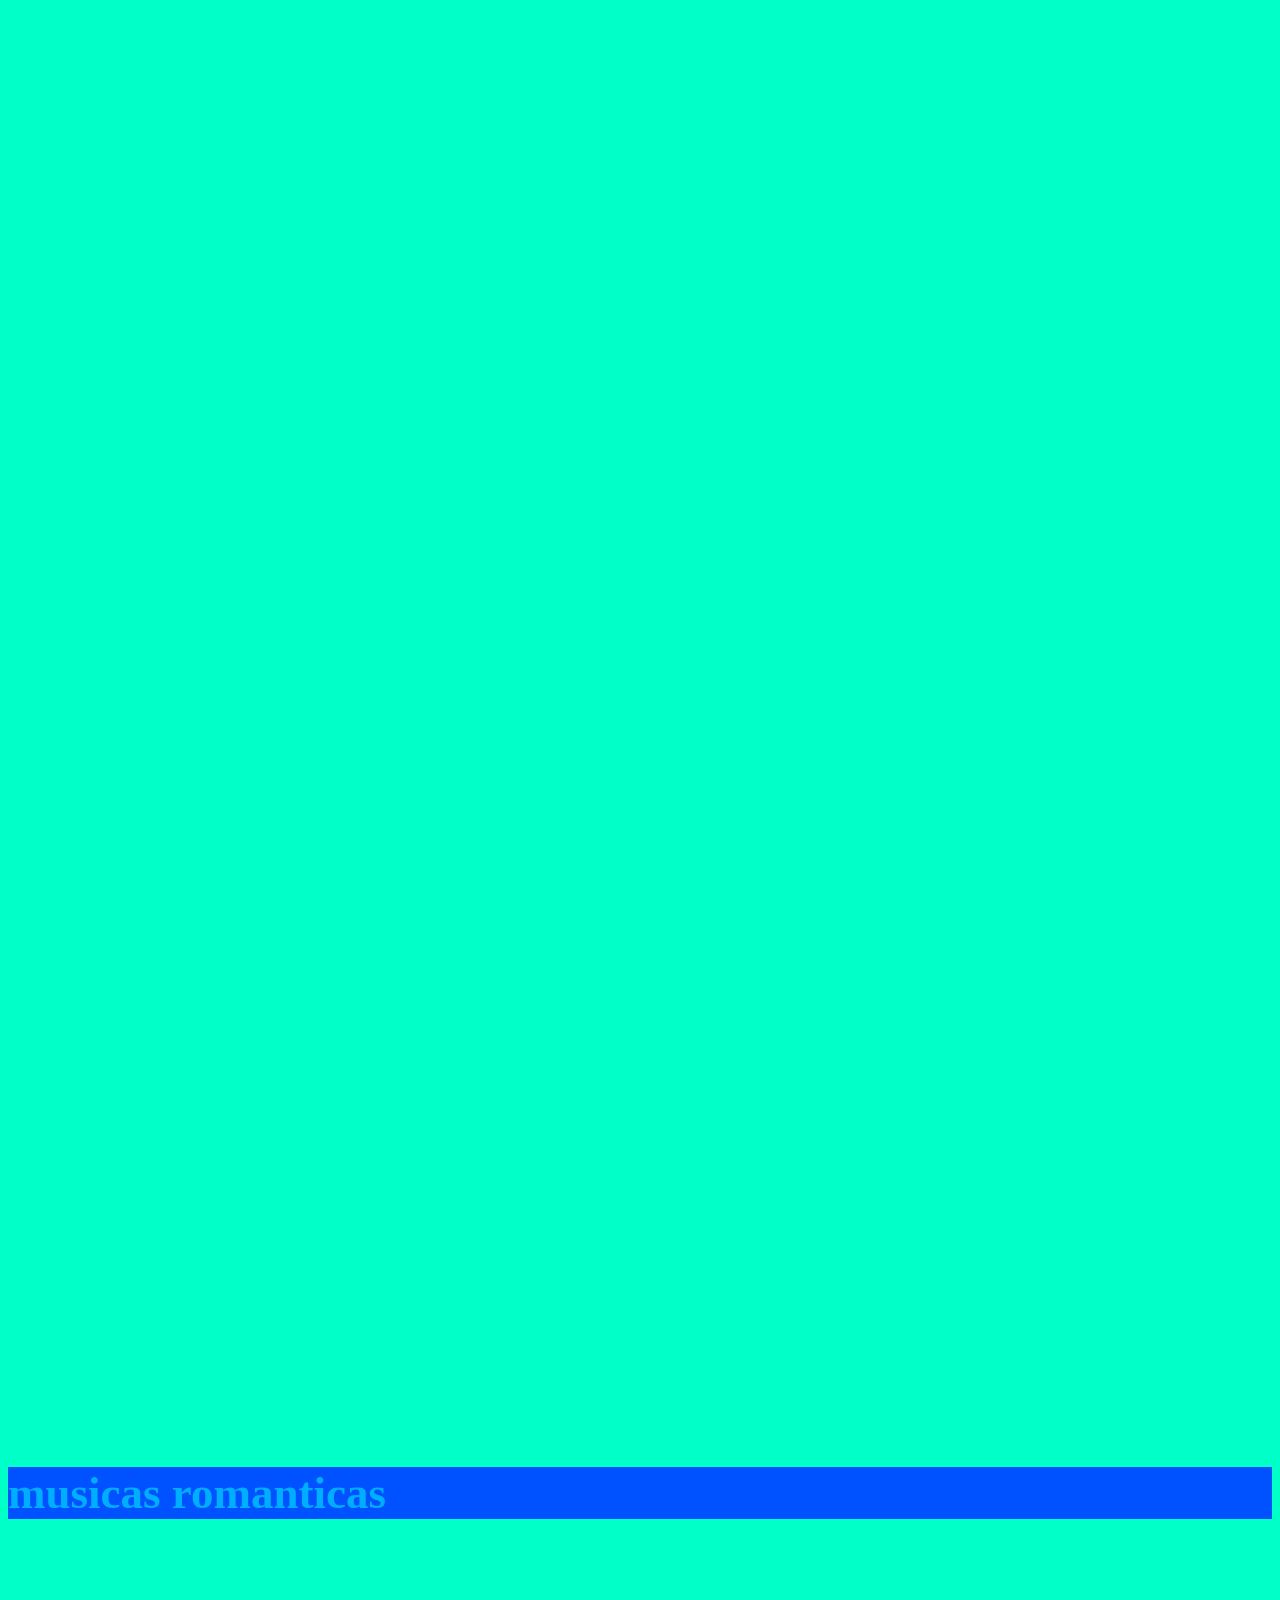
==== commit a241dde5: "k" ====
--- a/index.html
+++ b/index.html
@@ -3,7 +3,7 @@
 <head>
     <title>meu site de música</title>
 </head>
-<body>
+<body><body style="background-color: #01ffc8;"></body>
 
     <h1 style="color: rgb(0, 195, 255); font-size: 45px; background-color: rgb(0, 26, 255);">sertanejo</h1>
     
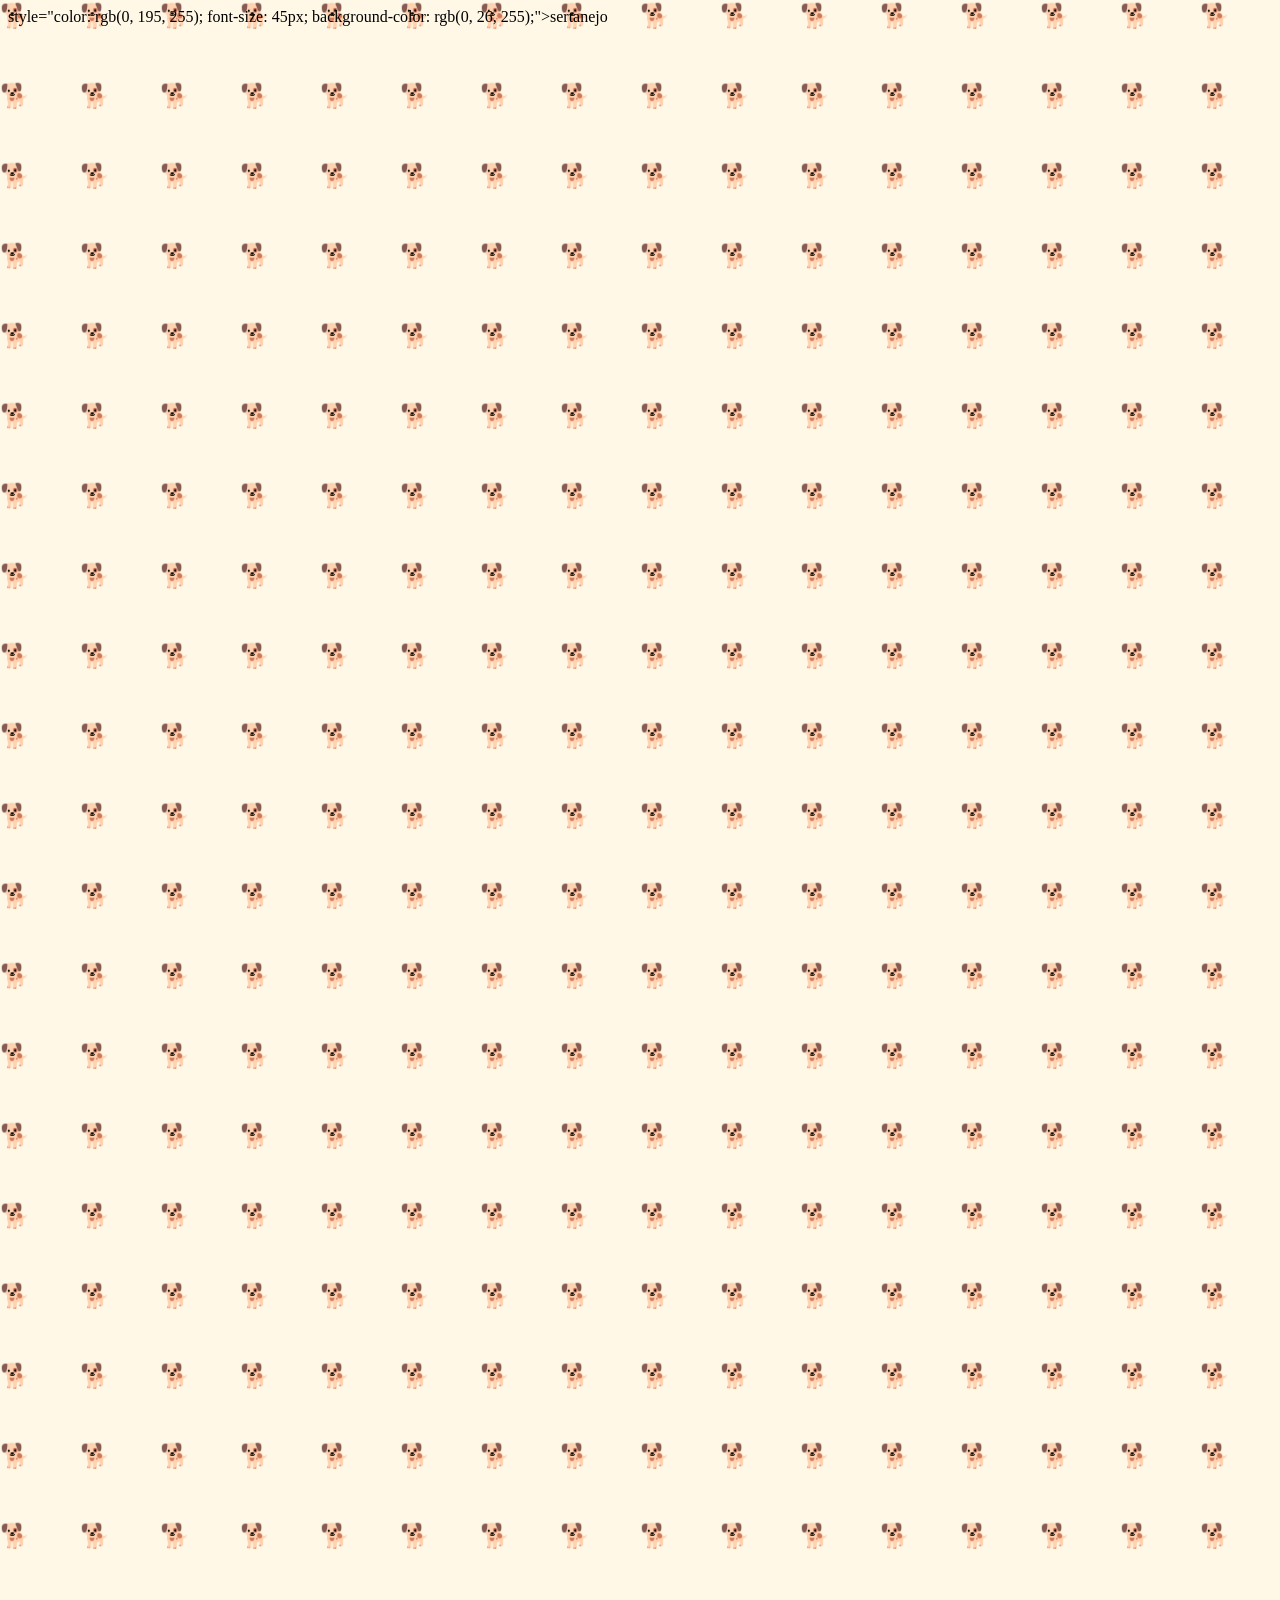
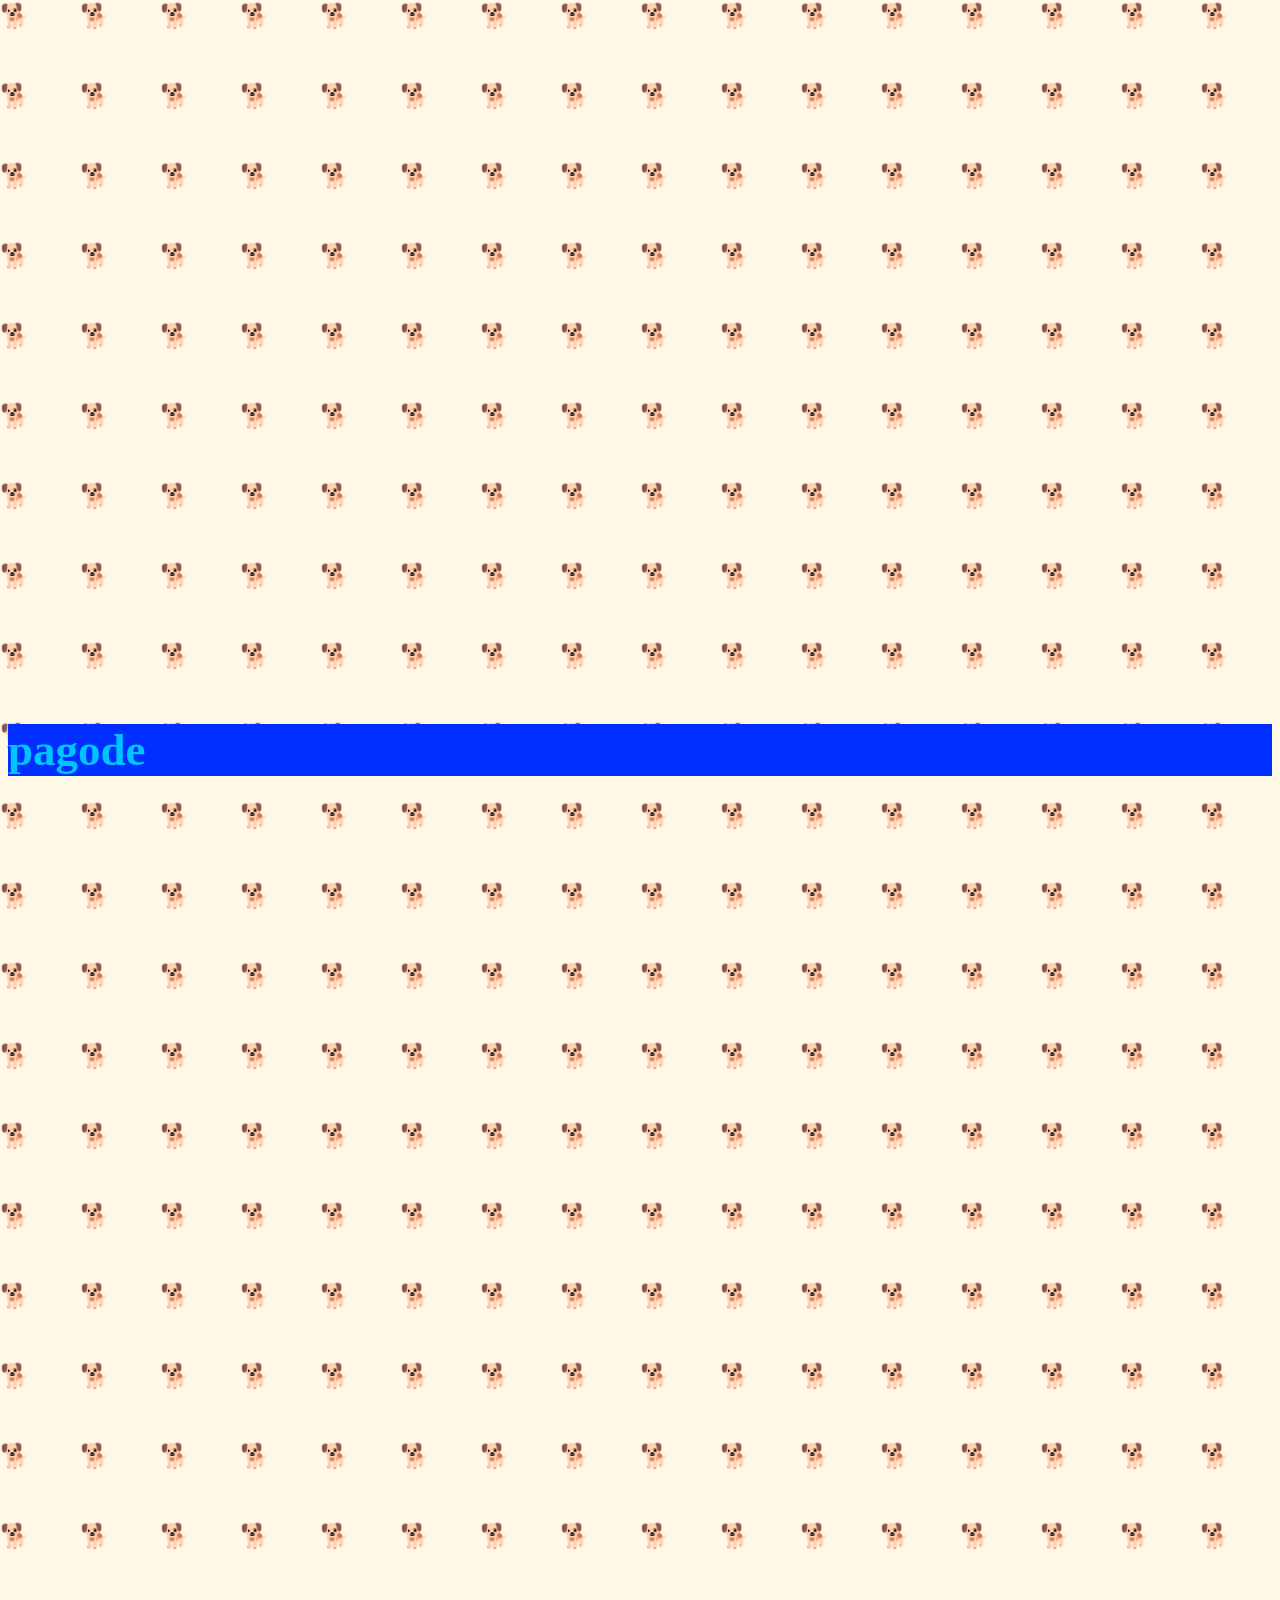
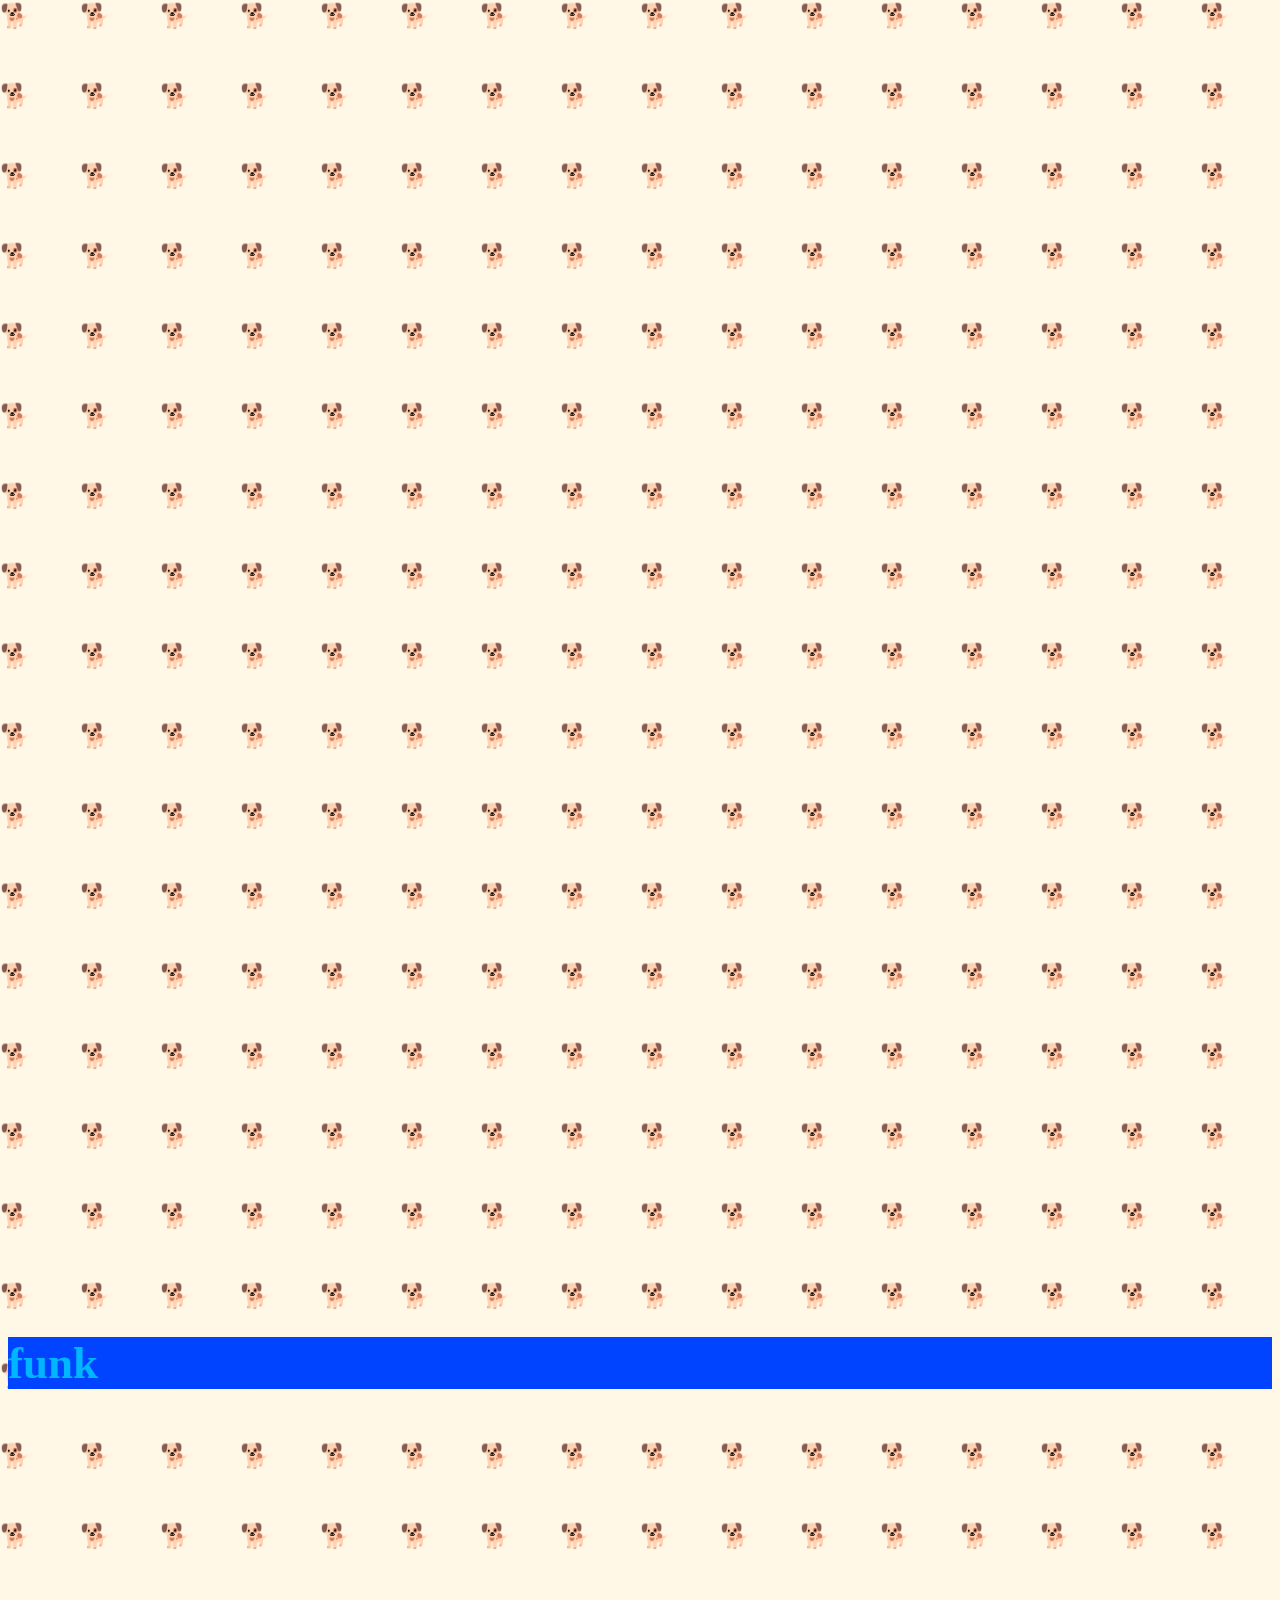
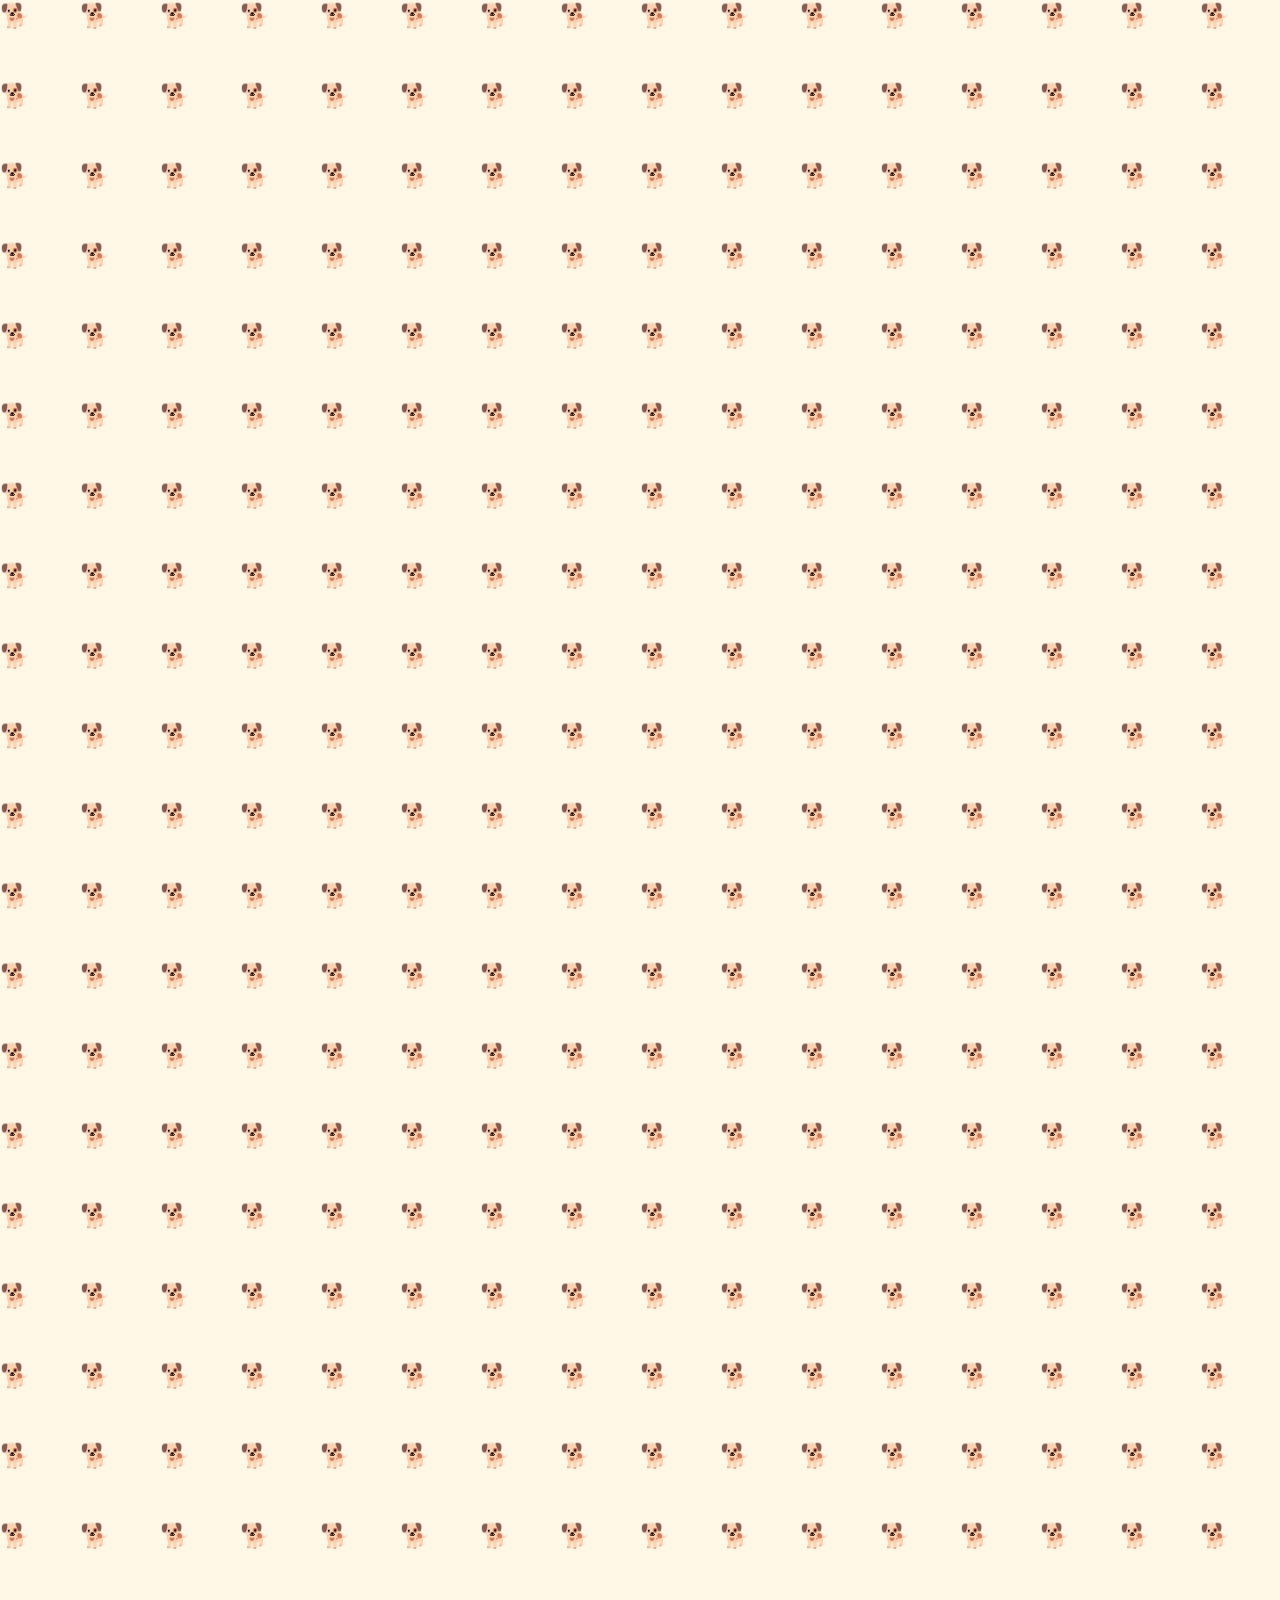
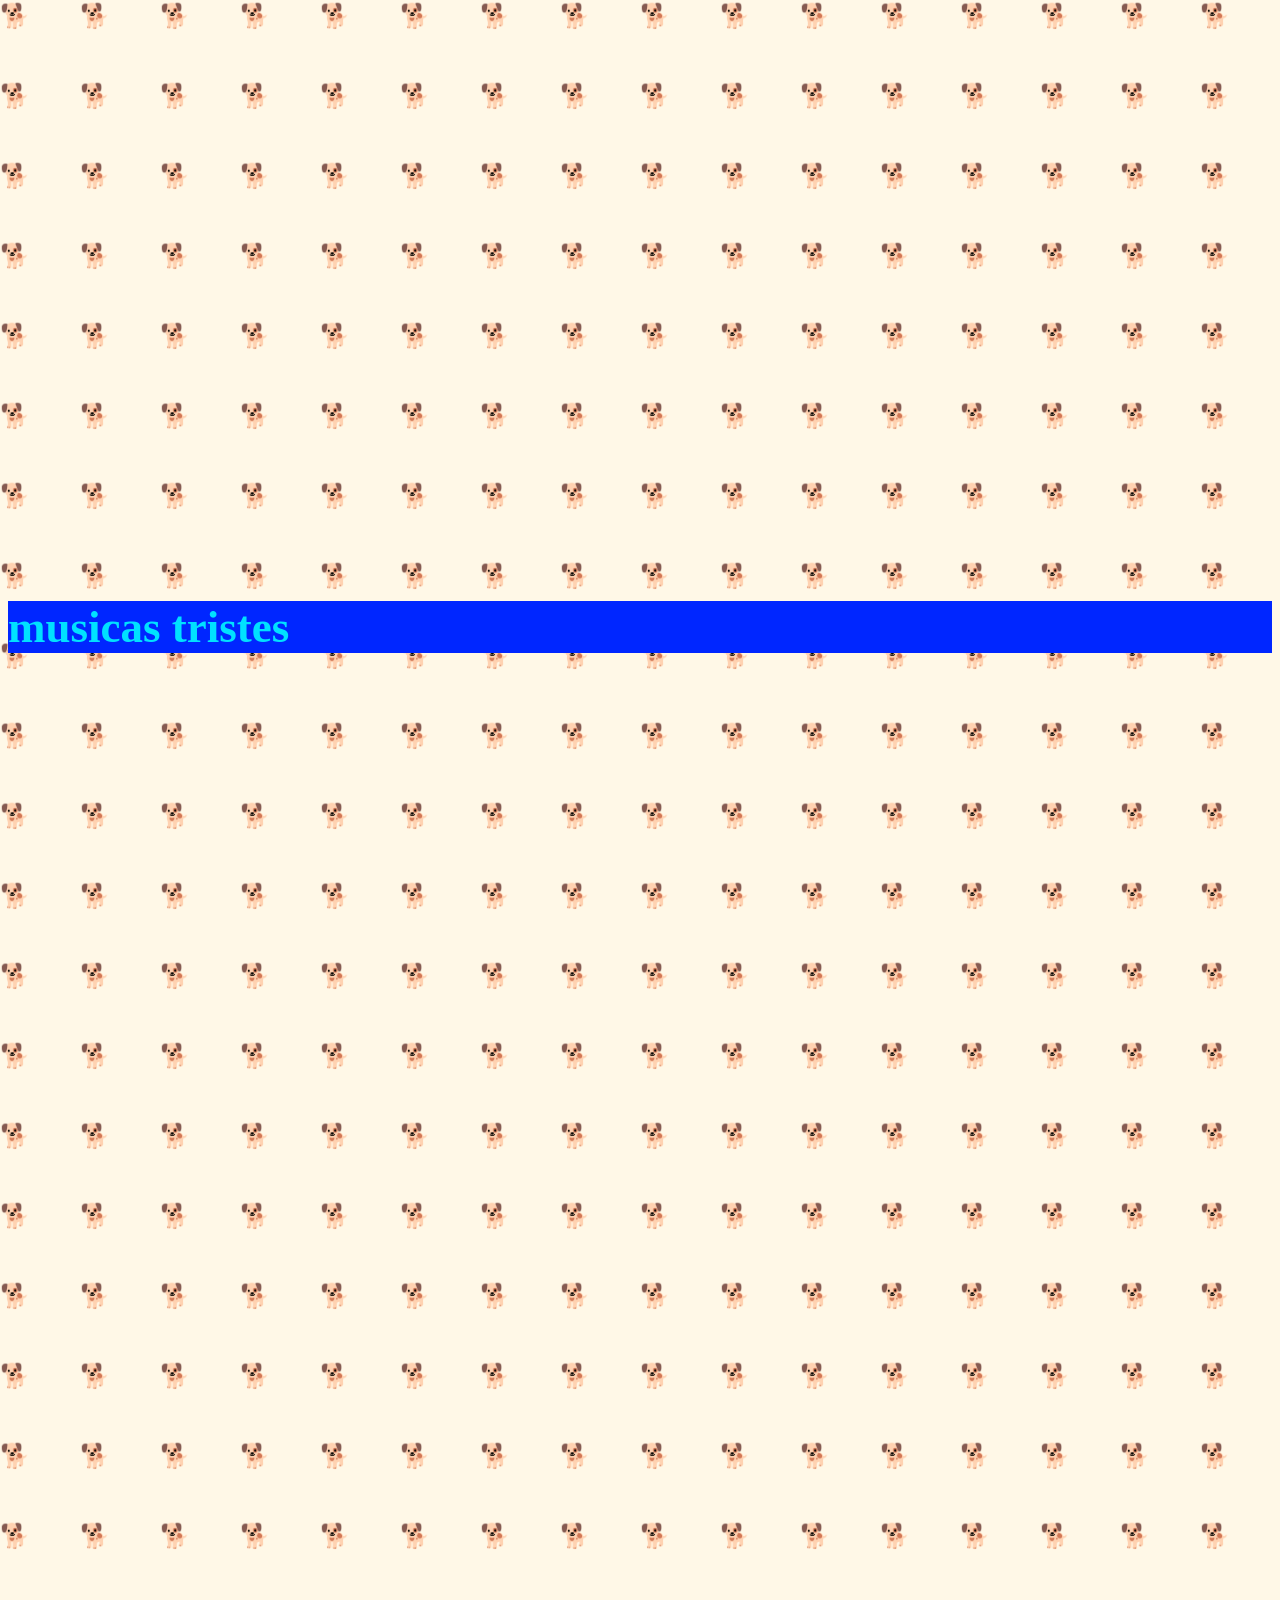
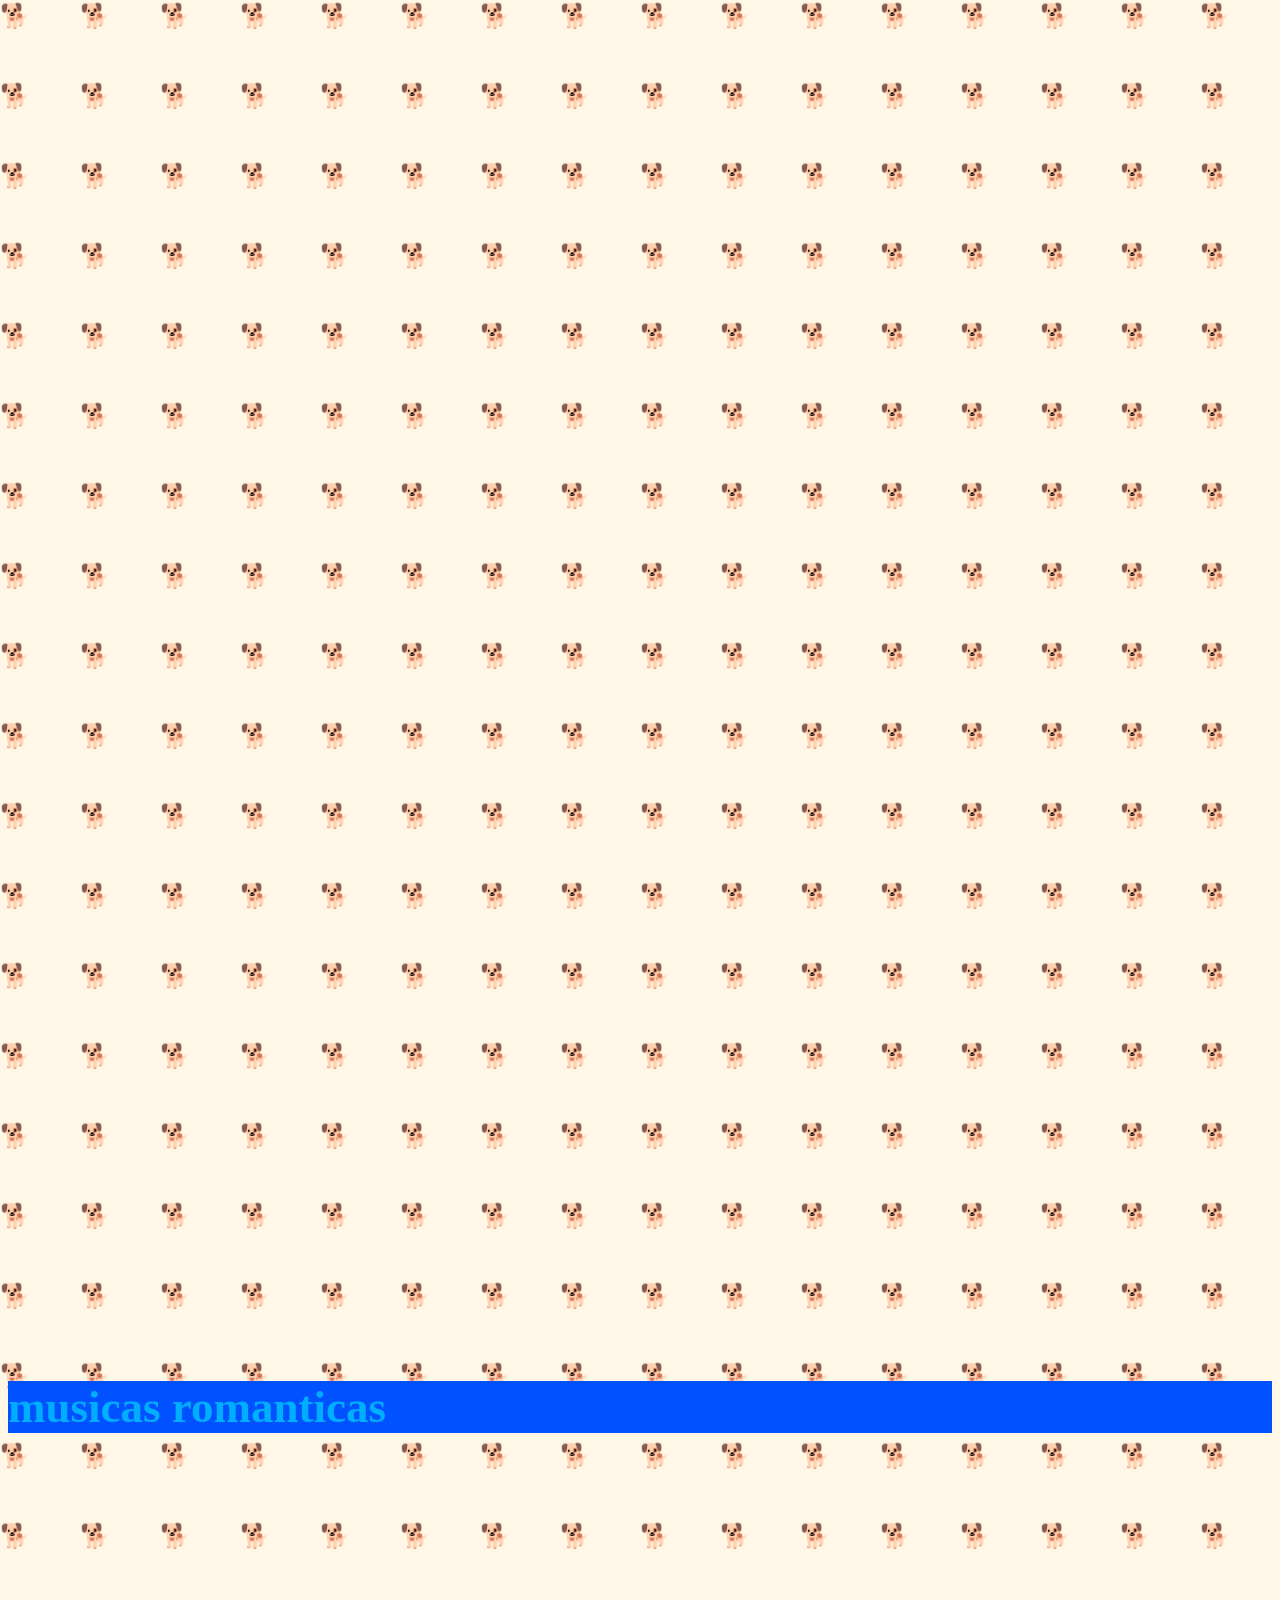
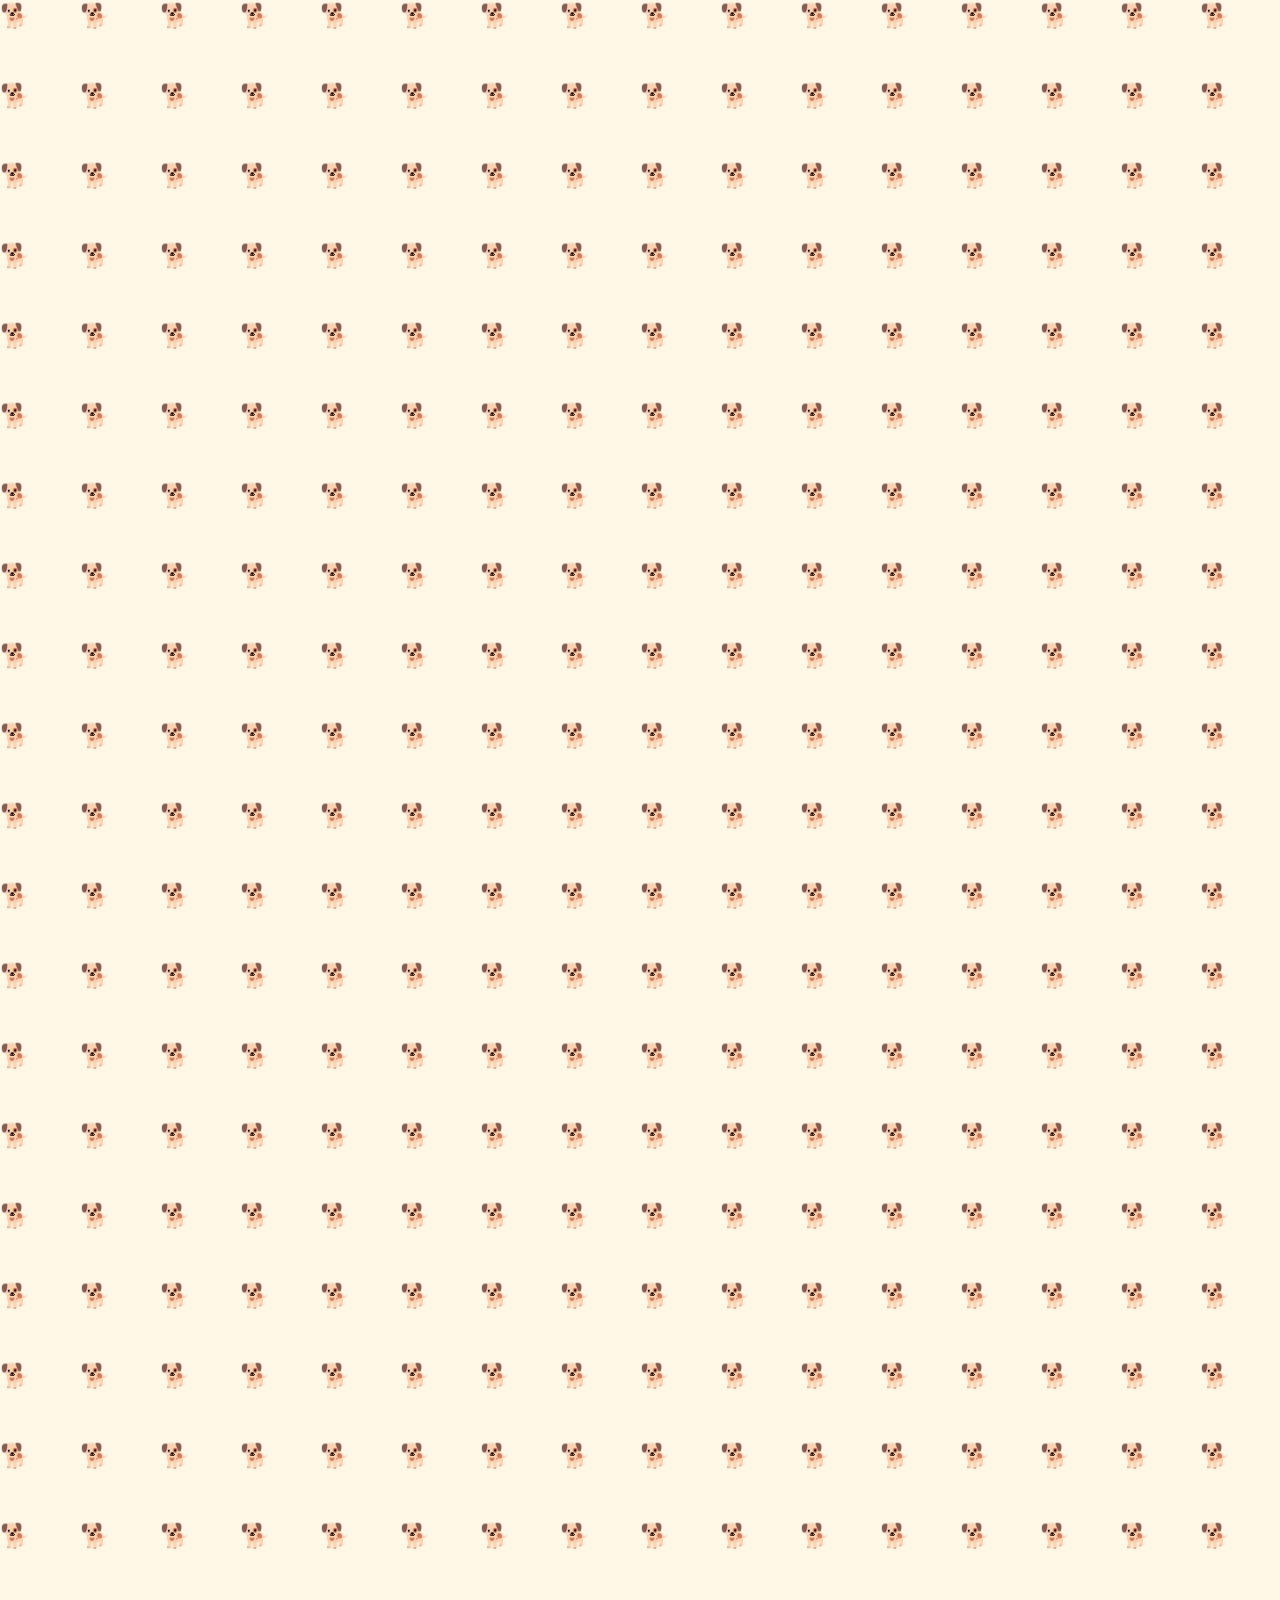
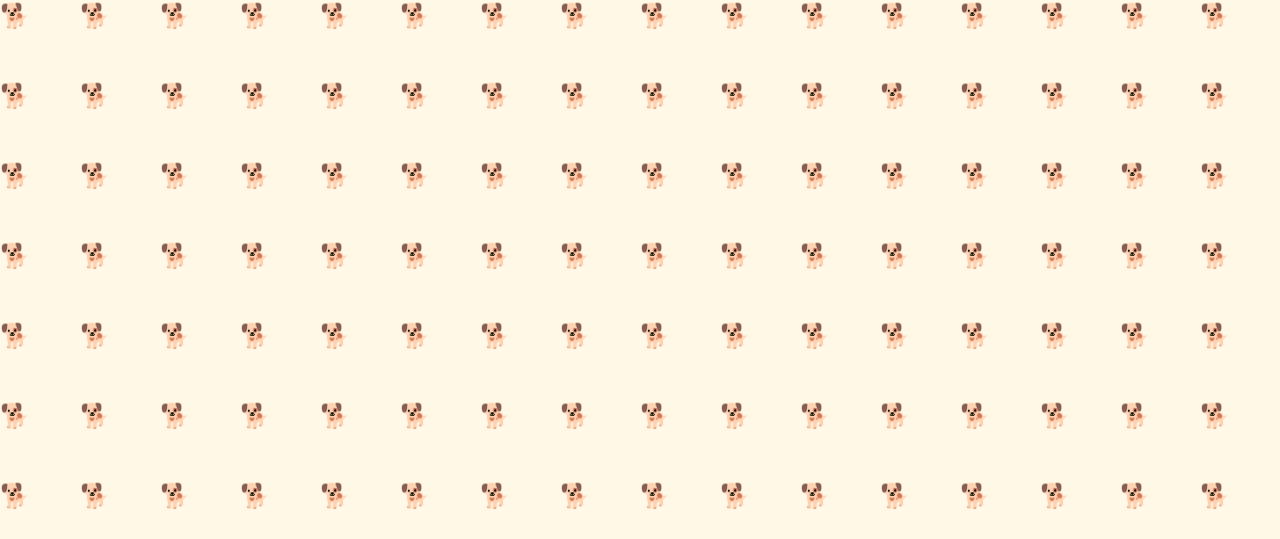
==== commit d7770d70: "k" ====
--- a/index.html
+++ b/index.html
@@ -3,9 +3,10 @@
 <head>
     <title>meu site de música</title>
 </head>
-<body><body style="background-color: #01ffc8;"></body>
+<body><body style="background-color: #FFF8E7; background-image: url('data:image/svg+xml;utf8,<svg xmlns=\'http://www.w3.org/2000/svg\' width=\'100\' height=\'100\' viewBox=\'0 0 100 100\'><text y=\'30\' font-size=\'30\'>🐕</text></svg>'); background-repeat: repeat; background-size: 80px 80px;"></body>
 
-    <h1 style="color: rgb(0, 195, 255); font-size: 45px; background-color: rgb(0, 26, 255);">sertanejo</h1>
+
+ style="color: rgb(0, 195, 255); font-size: 45px; background-color: rgb(0, 26, 255);">sertanejo</h1>
     
     <iframe width="1337" height="752" src="https://www.youtube.com/embed/oNiGxfh-Su0?list=RDoNiGxfh-Su0" title="Luan Santana - INCONDICIONAL (Registro Histórico)" frameborder="0" allow="accelerometer; autoplay; clipboard-write; encrypted-media; gyroscope; picture-in-picture; web-share" referrerpolicy="strict-origin-when-cross-origin" allowfullscreen></iframe>
     
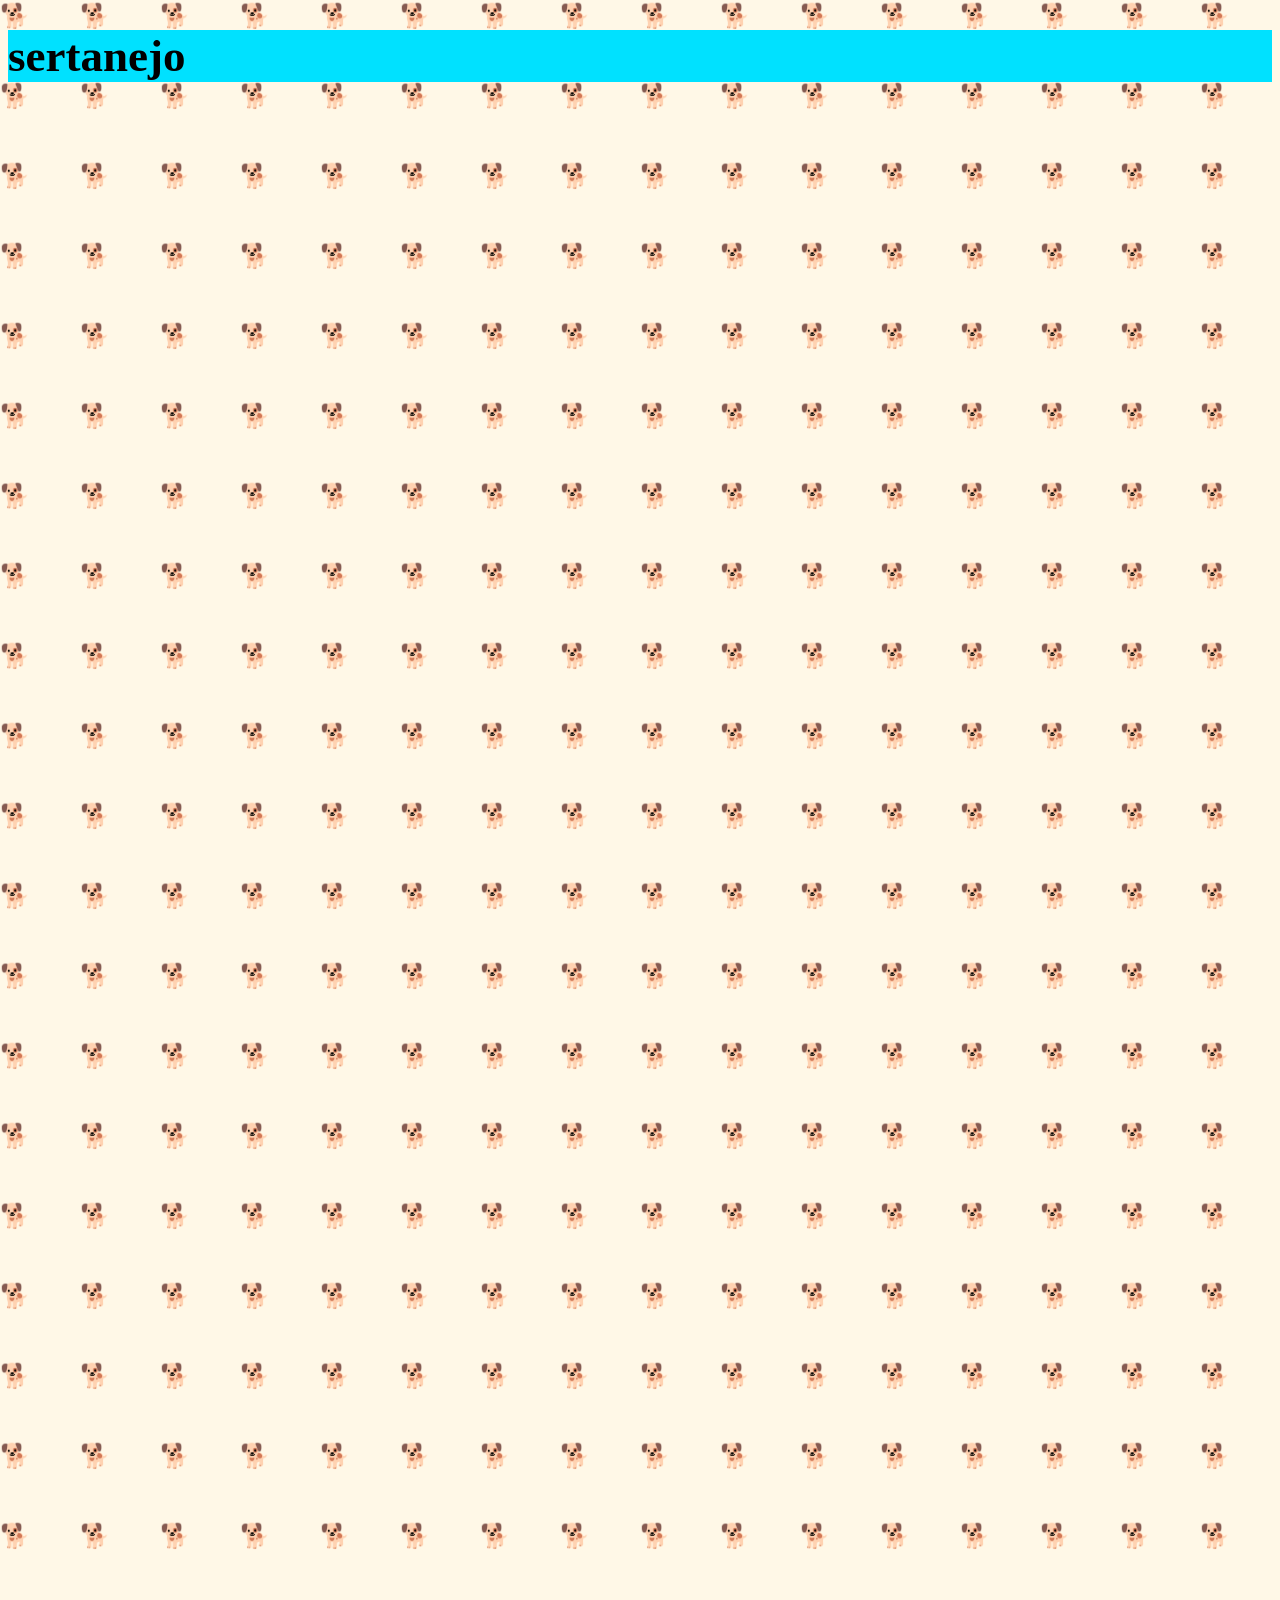
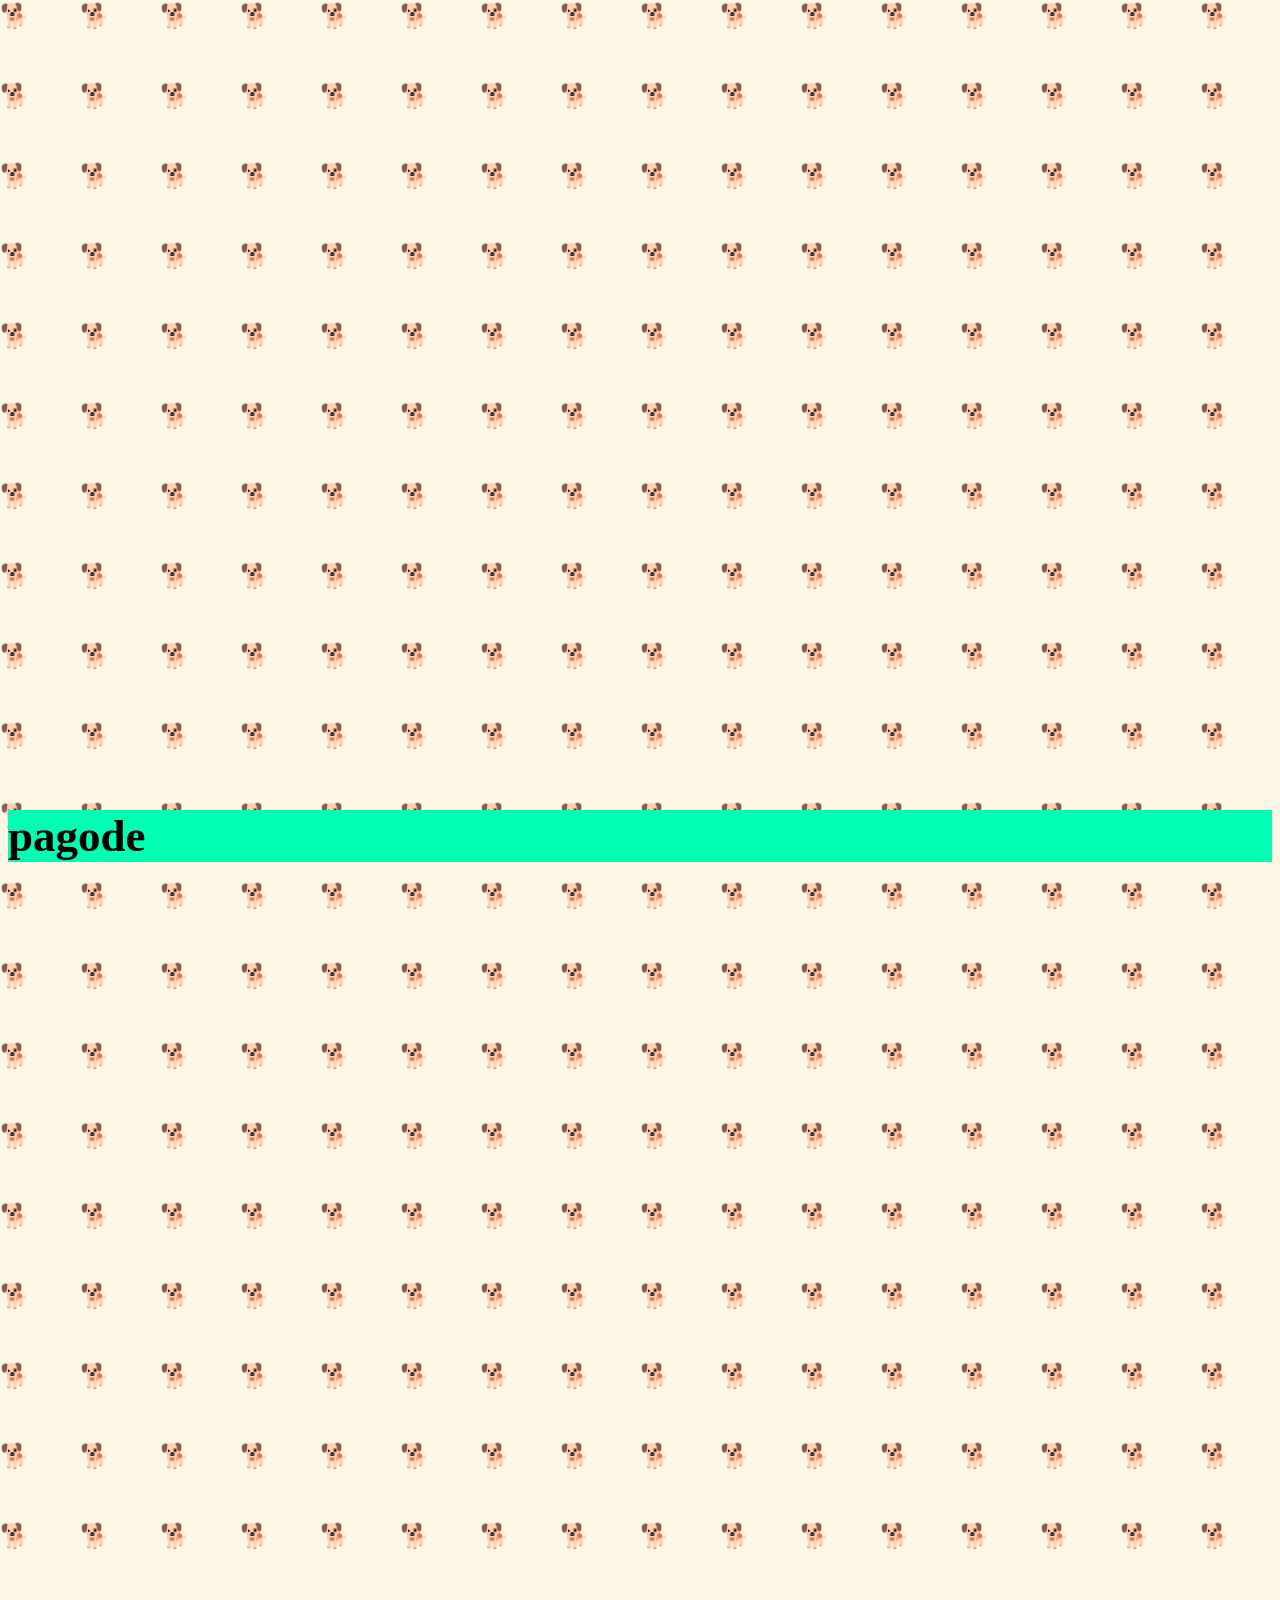
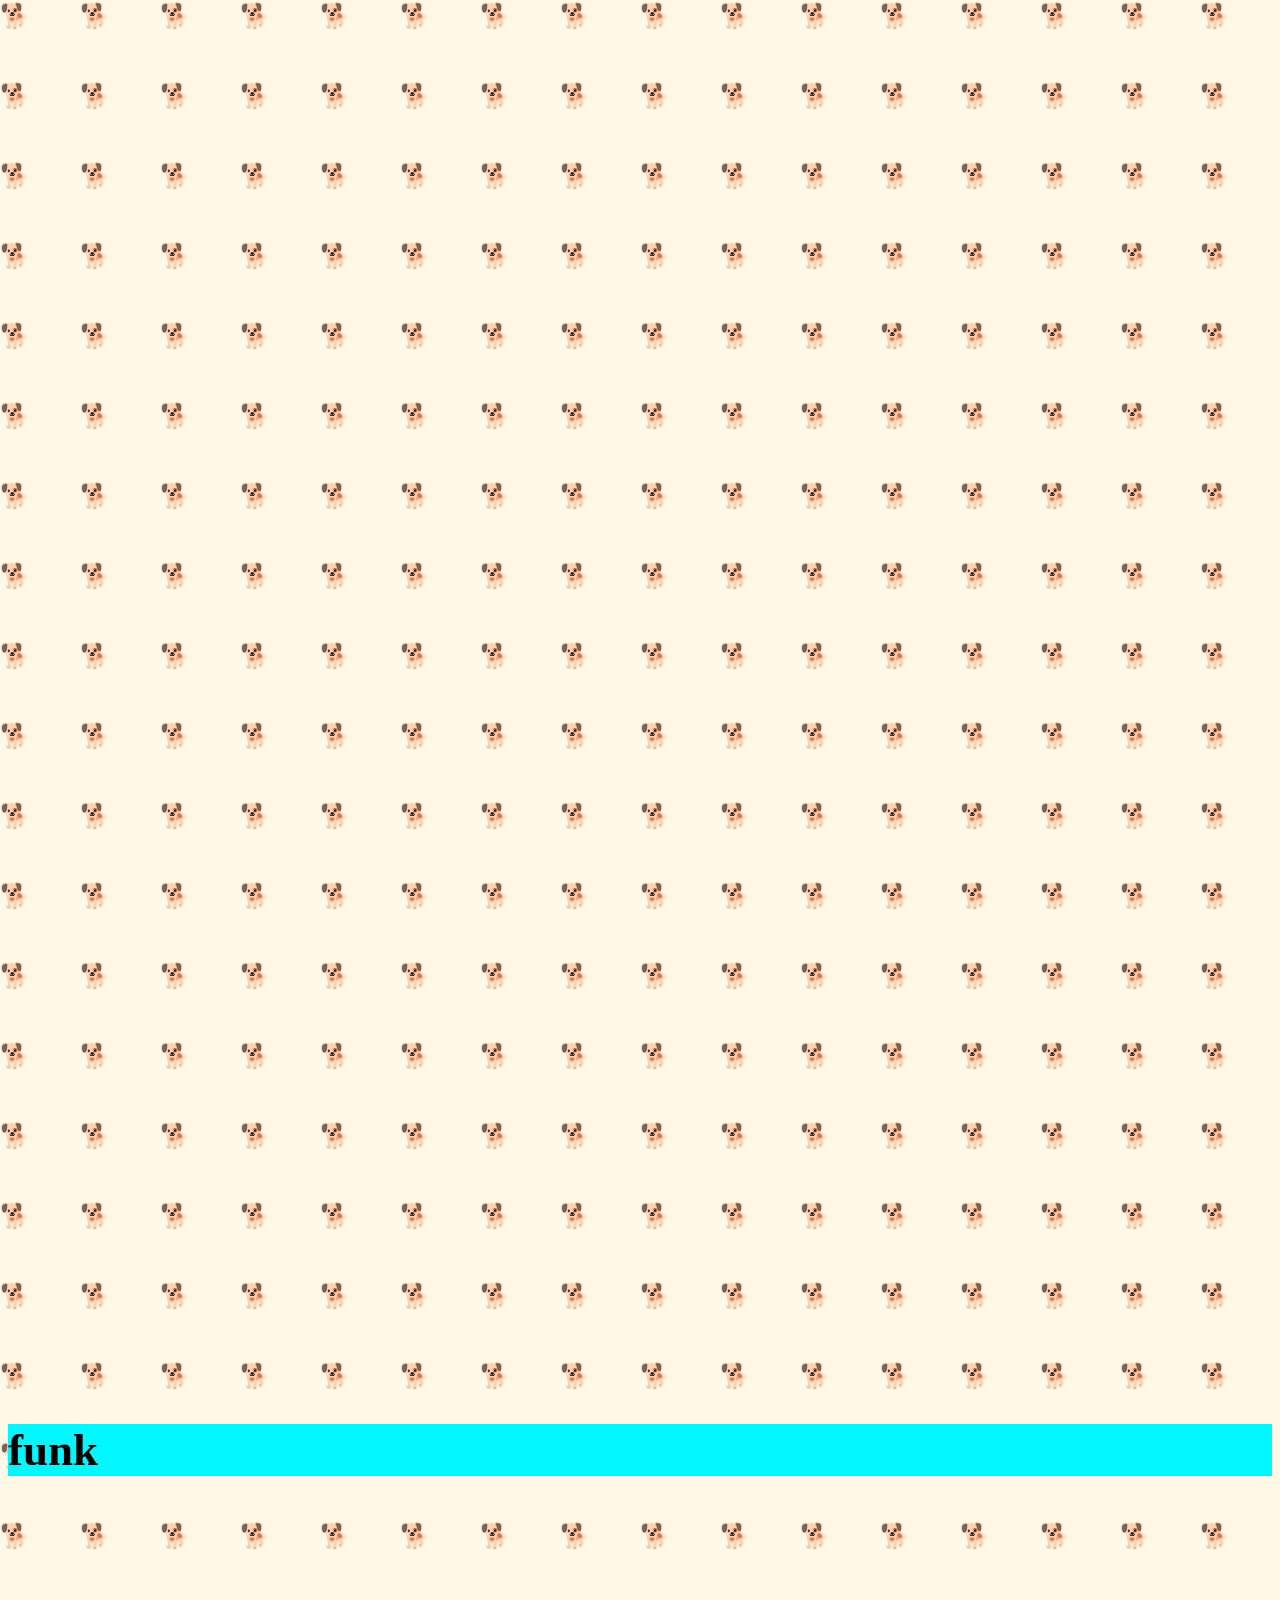
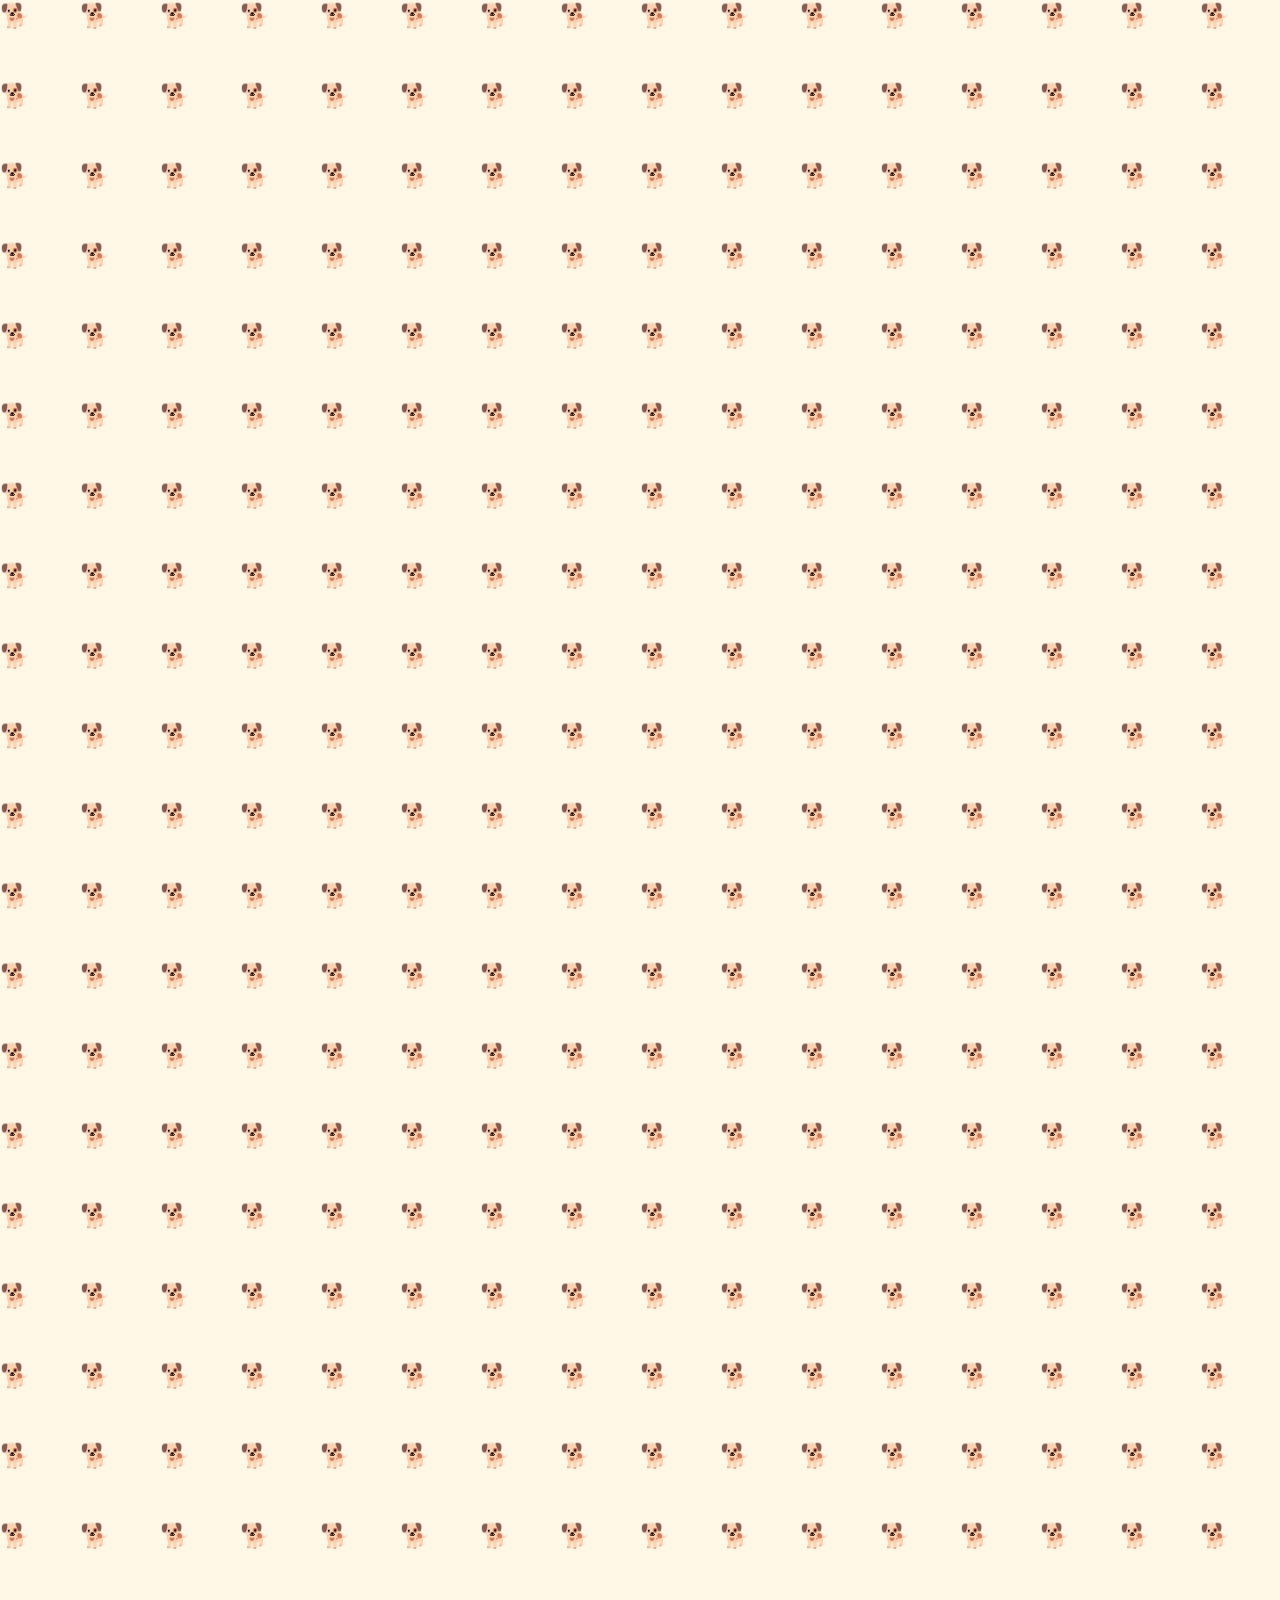
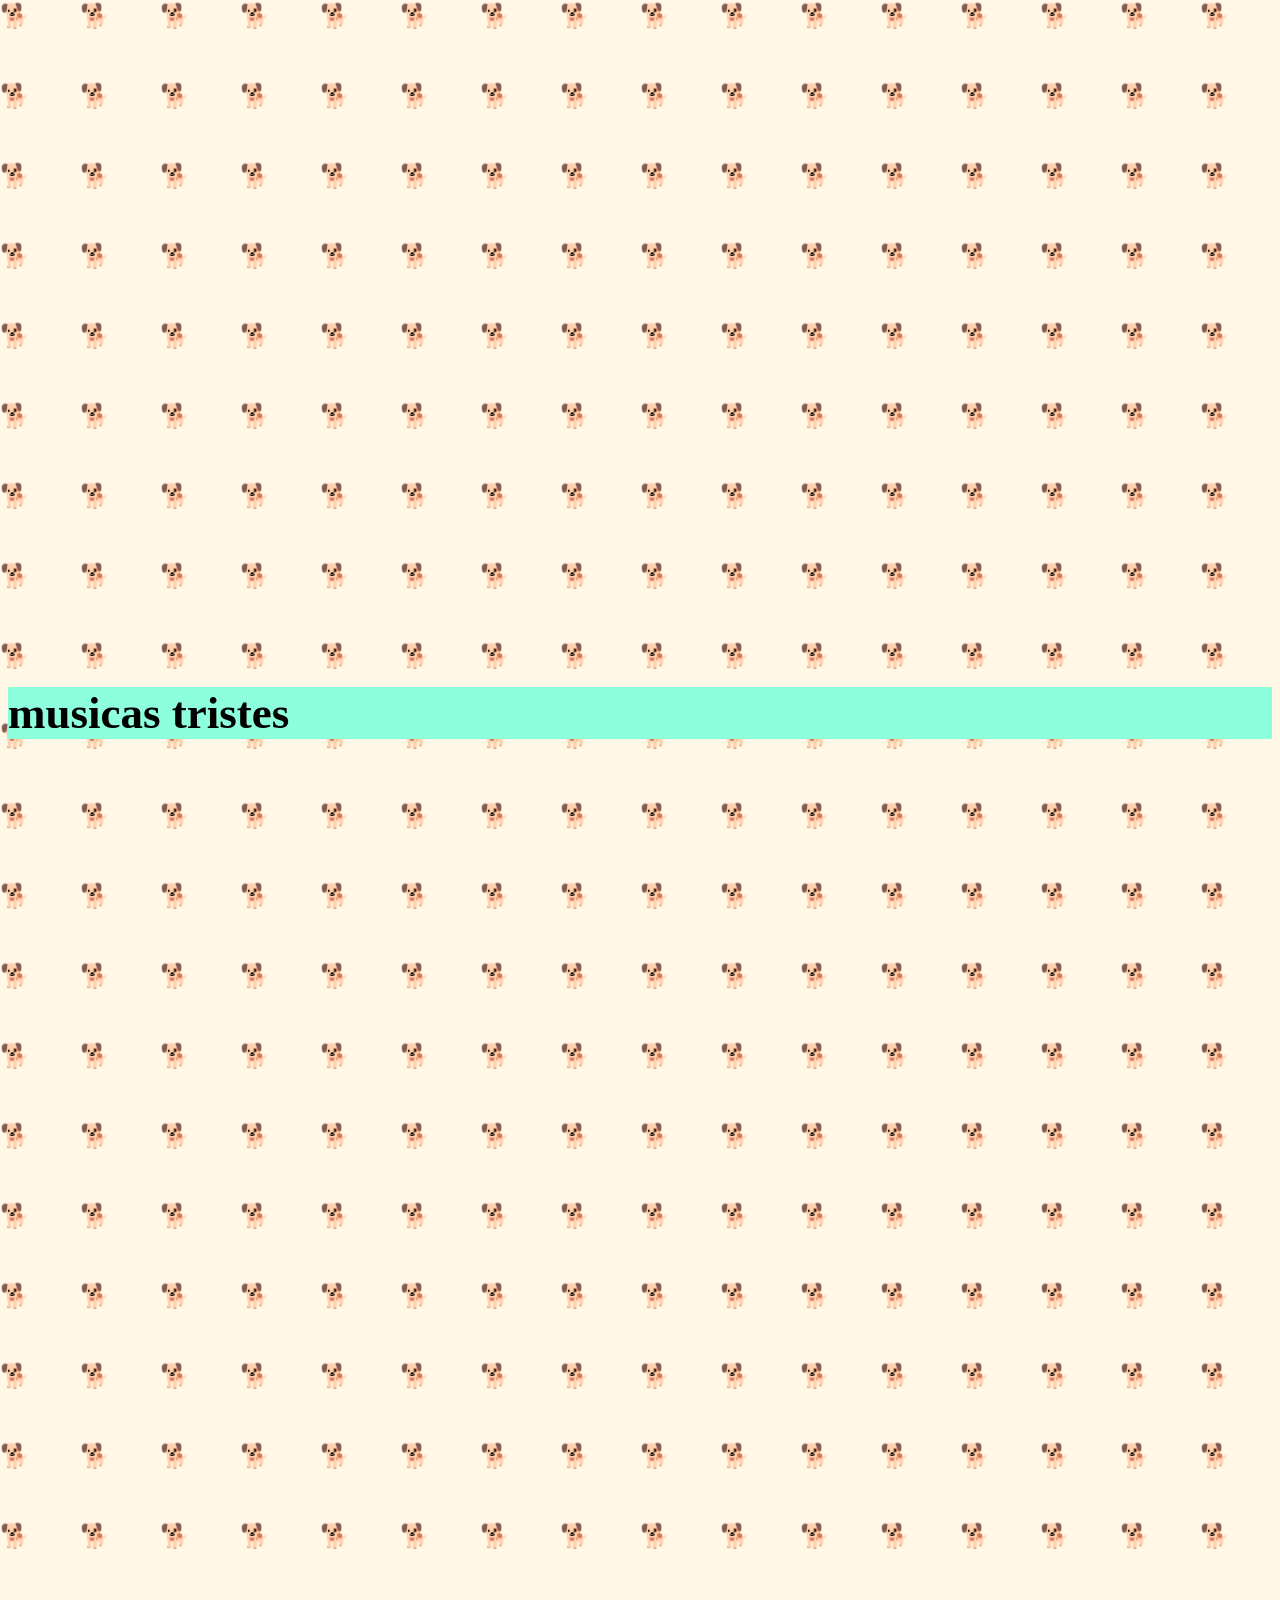
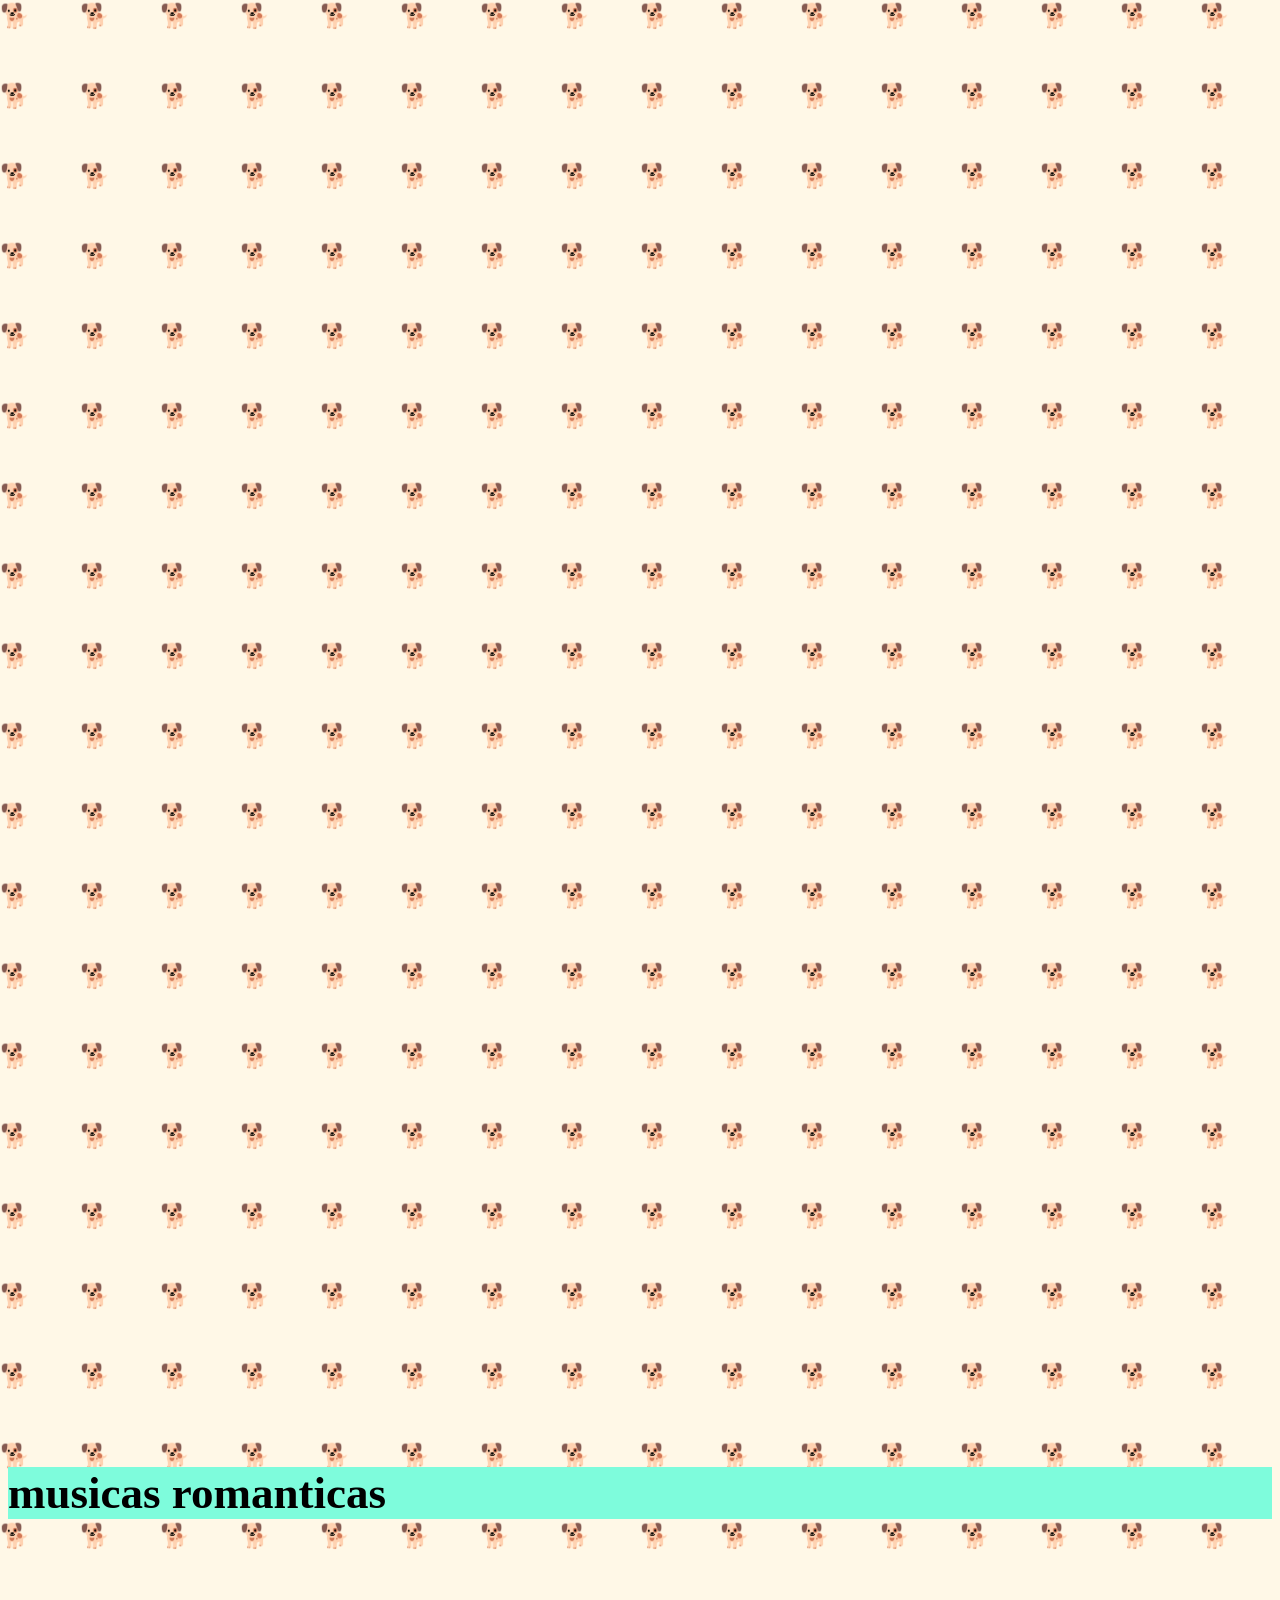
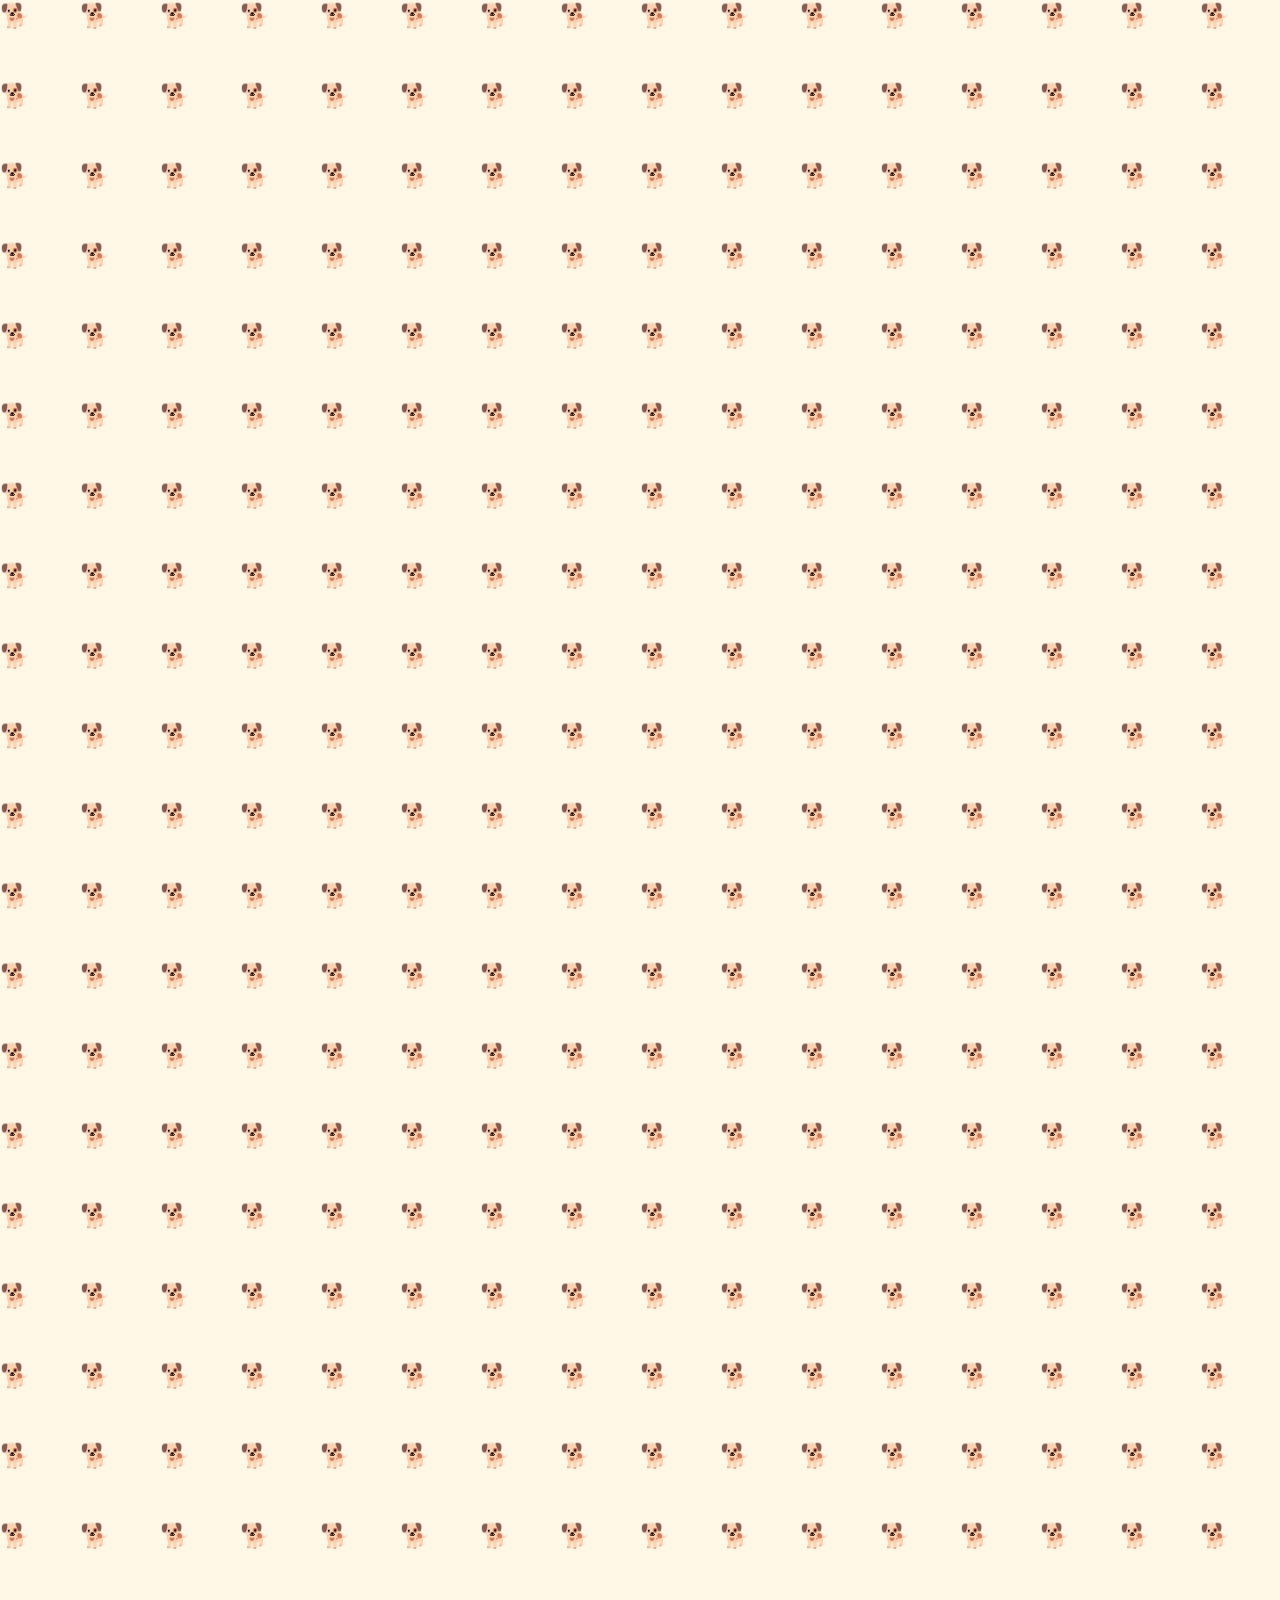
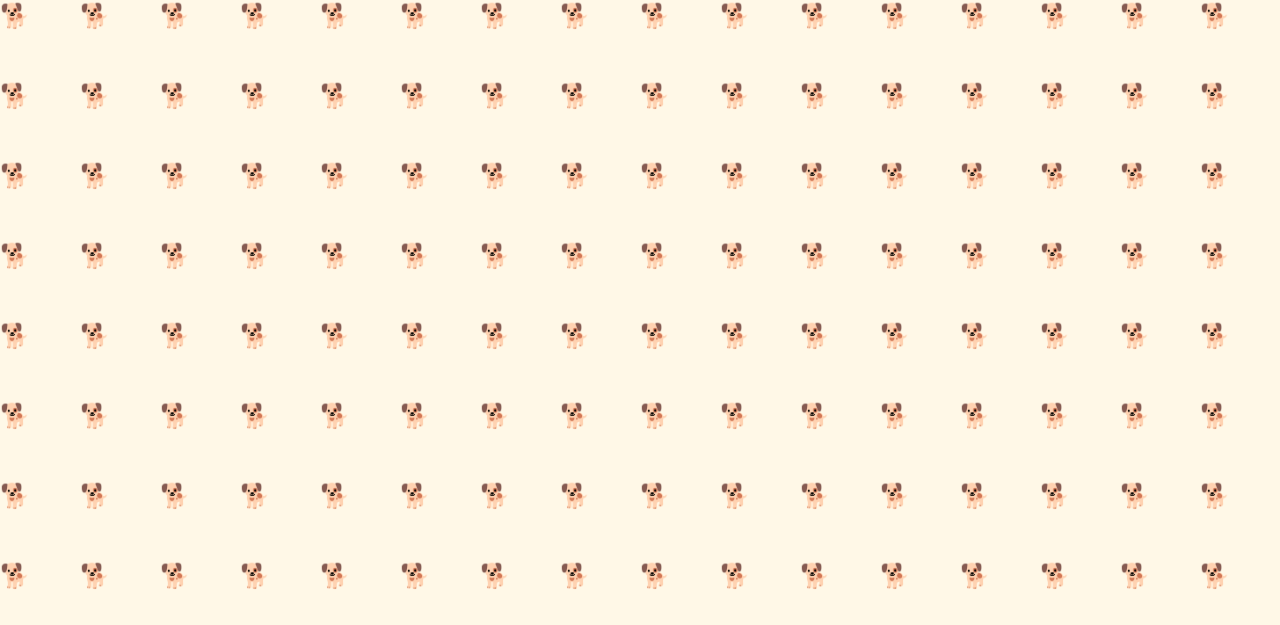
==== commit 78e3405d: "ket" ====
--- a/index.html
+++ b/index.html
@@ -6,7 +6,7 @@
 <body><body style="background-color: #FFF8E7; background-image: url('data:image/svg+xml;utf8,<svg xmlns=\'http://www.w3.org/2000/svg\' width=\'100\' height=\'100\' viewBox=\'0 0 100 100\'><text y=\'30\' font-size=\'30\'>🐕</text></svg>'); background-repeat: repeat; background-size: 80px 80px;"></body>
 
 
- style="color: rgb(0, 195, 255); font-size: 45px; background-color: rgb(0, 26, 255);">sertanejo</h1>
+<h1 style="color: rgb(0, 0, 0); font-size: 45px; background-color: rgb(0, 225, 255);">sertanejo</h1>
     
     <iframe width="1337" height="752" src="https://www.youtube.com/embed/oNiGxfh-Su0?list=RDoNiGxfh-Su0" title="Luan Santana - INCONDICIONAL (Registro Histórico)" frameborder="0" allow="accelerometer; autoplay; clipboard-write; encrypted-media; gyroscope; picture-in-picture; web-share" referrerpolicy="strict-origin-when-cross-origin" allowfullscreen></iframe>
     
@@ -15,7 +15,7 @@
     <iframe width="1337" height="752" src="https://www.youtube.com/embed/tPmS-CfIeNk?list=RDtPmS-CfIeNk" title="Luan Santana - TE ESPERANDO (Registro Histórico)" frameborder="0" allow="accelerometer; autoplay; clipboard-write; encrypted-media; gyroscope; picture-in-picture; web-share" referrerpolicy="strict-origin-when-cross-origin" allowfullscreen></iframe>
     
 
-   <h1 style="color: rgb(0, 195, 255); font-size: 45px; background-color: rgb(0, 47, 255);">pagode</h1>
+   <h1 style="color: rgb(0, 0, 0); font-size: 45px; background-color: rgb(0, 255, 179);">pagode</h1>
     
     <iframe width="1337" height="668" src="https://www.youtube.com/embed/n5wxZ_OBUXk" title="Grupo Menos é Mais - Coração Partido (Clipe Oficial)" frameborder="0" allow="accelerometer; autoplay; clipboard-write; encrypted-media; gyroscope; picture-in-picture; web-share" referrerpolicy="strict-origin-when-cross-origin" allowfullscreen></iframe>
     
@@ -24,7 +24,7 @@
     <iframe width="1337" height="752" src="https://www.youtube.com/embed/3akYKLiCTHA?list=RD3akYKLiCTHA" title="Grupo Menos É Mais, NATTAN - Pela Última Vez (Ao Vivo) (Letra/Lyrics)" frameborder="0" allow="accelerometer; autoplay; clipboard-write; encrypted-media; gyroscope; picture-in-picture; web-share" referrerpolicy="strict-origin-when-cross-origin" allowfullscreen></iframe>
     
 
-    <h1 style="color: rgb(0, 183, 255); font-size: 45px; background-color: rgb(0, 68, 255);">funk</h1>
+    <h1 style="color: rgb(0, 0, 0); font-size: 45px; background-color: rgb(0, 247, 255);">funk</h1>
     
     <iframe width="1337" height="752" src="https://www.youtube.com/embed/a-WrM_oALIg?list=RDa-WrM_oALIg" title="AI AI QUE LOUCURA - Cacau Chuu, DJ Nolo 011, VZMY (FUNK TIK TOK)" frameborder="0" allow="accelerometer; autoplay; clipboard-write; encrypted-media; gyroscope; picture-in-picture; web-share" referrerpolicy="strict-origin-when-cross-origin" allowfullscreen></iframe>
     
@@ -33,7 +33,7 @@
     <iframe width="1337" height="750" src="https://www.youtube.com/embed/quQ5ZkyiZLw" title="Casa dos Machos (1979)" frameborder="0" allow="accelerometer; autoplay; clipboard-write; encrypted-media; gyroscope; picture-in-picture; web-share" referrerpolicy="strict-origin-when-cross-origin" allowfullscreen></iframe>
     
 
-    <h1 style="color: rgb(0, 225, 255); font-size: 45px; background-color: rgb(0, 38, 255);">musicas tristes</h1>
+    <h1 style="color: rgb(0, 0, 0); font-size: 45px; background-color: rgb(141, 255, 221);">musicas tristes</h1>
     
     <iframe width="1337" height="752" src="https://www.youtube.com/embed/TqL4qJvR4jo?list=RDTqL4qJvR4jo" title="𝖳𝗈̂ 𝖼𝗈𝗆 𝗌𝖺𝗎𝖽𝖺𝖽𝖾 𝖽𝖺 𝗇𝗈𝗌𝗌𝖺 𝖺𝗆𝗂𝗓𝖺𝖽𝖾" frameborder="0" allow="accelerometer; autoplay; clipboard-write; encrypted-media; gyroscope; picture-in-picture; web-share" referrerpolicy="strict-origin-when-cross-origin" allowfullscreen></iframe>
     
@@ -42,7 +42,7 @@
     <iframe width="1337" height="752" src="https://www.youtube.com/embed/MFb7Uc4LI4w?list=RDMFb7Uc4LI4w" title="another love x memories x lovely x set fire to the rain (sped up tiktok + tradução)" frameborder="0" allow="accelerometer; autoplay; clipboard-write; encrypted-media; gyroscope; picture-in-picture; web-share" referrerpolicy="strict-origin-when-cross-origin" allowfullscreen></iframe>
     
 
-    <h1 style="color: rgb(0, 174, 255); font-size: 45px; background-color: rgb(0, 81, 255);">musicas romanticas</h1>
+    <h1 style="color: rgb(0, 0, 0); font-size: 45px; background-color: rgb(126, 252, 220);">musicas romanticas</h1>
     
     <iframe width="1337" height="752" src="https://www.youtube.com/embed/GKKymi5NlAg" title="Pollo - Vagalumes (Lyrics/Letras) part. Ivo Mozart" frameborder="0" allow="accelerometer; autoplay; clipboard-write; encrypted-media; gyroscope; picture-in-picture; web-share" referrerpolicy="strict-origin-when-cross-origin" allowfullscreen></iframe>
     
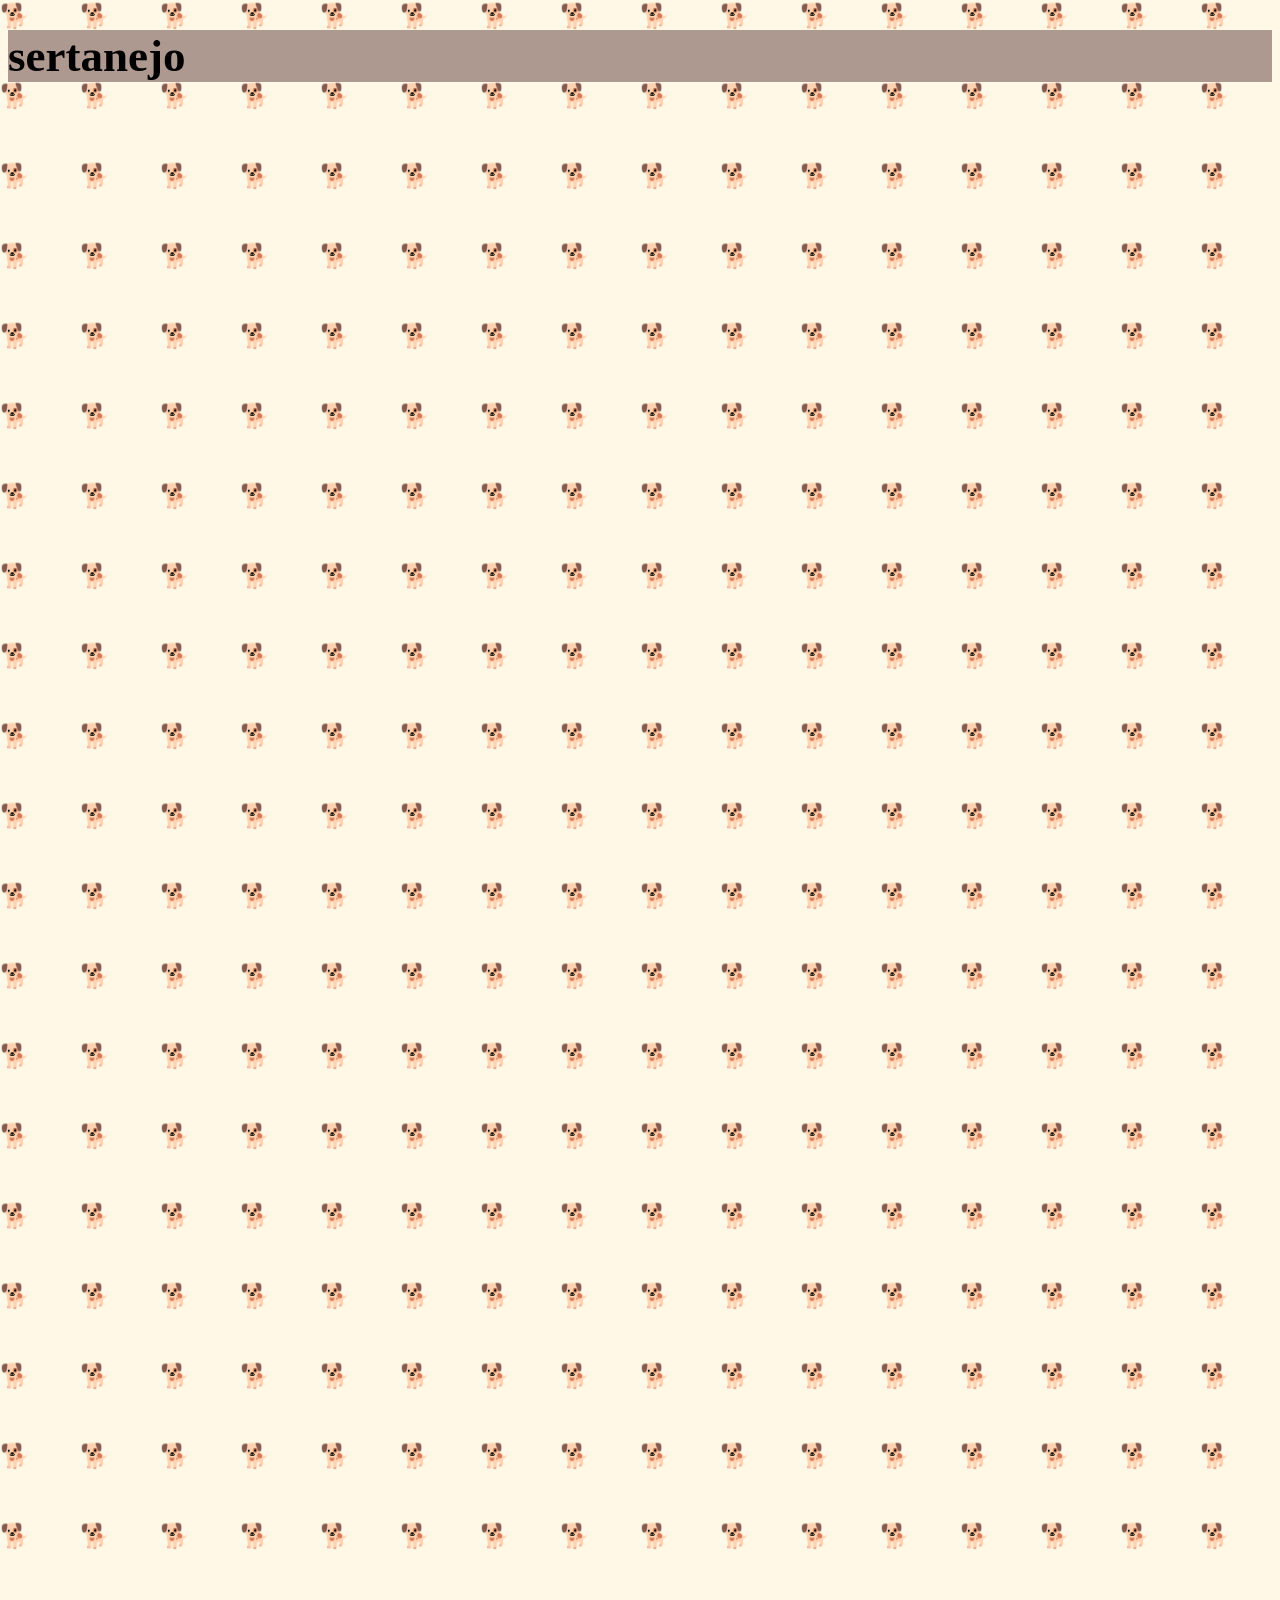
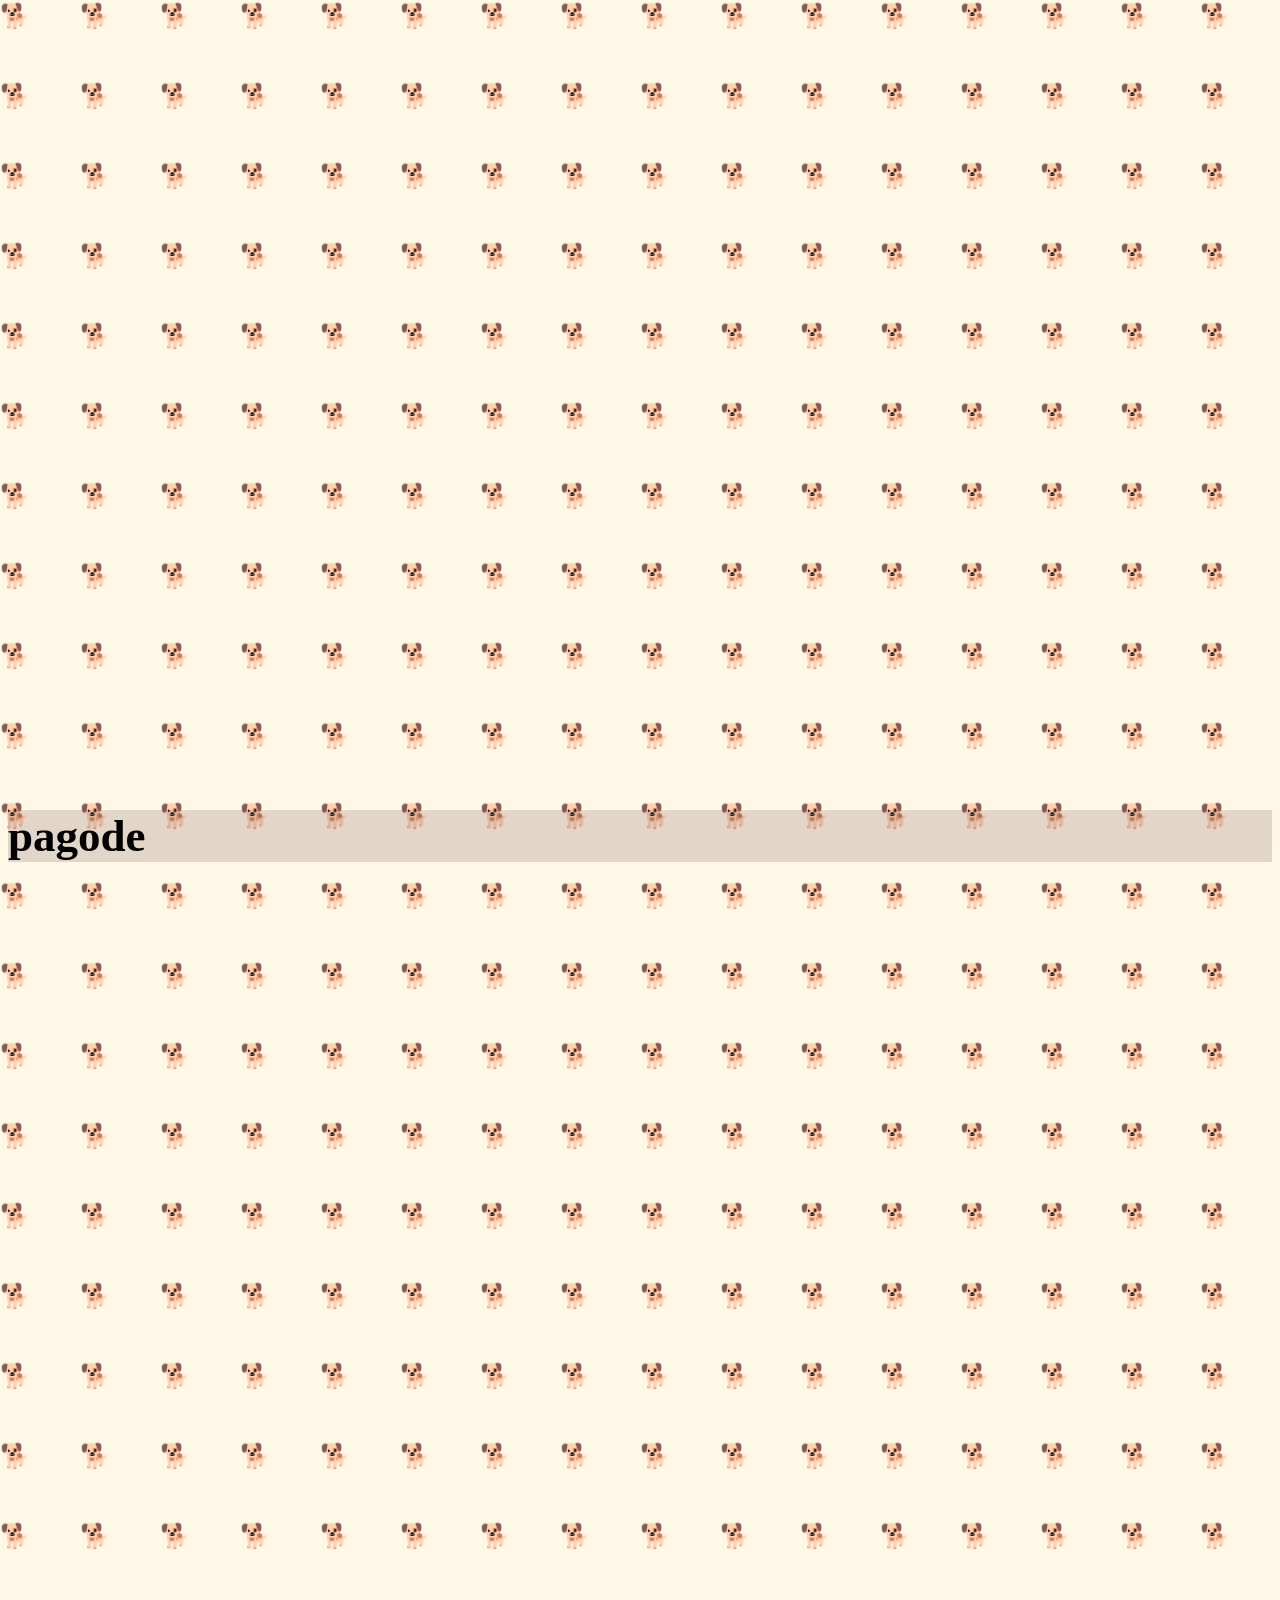
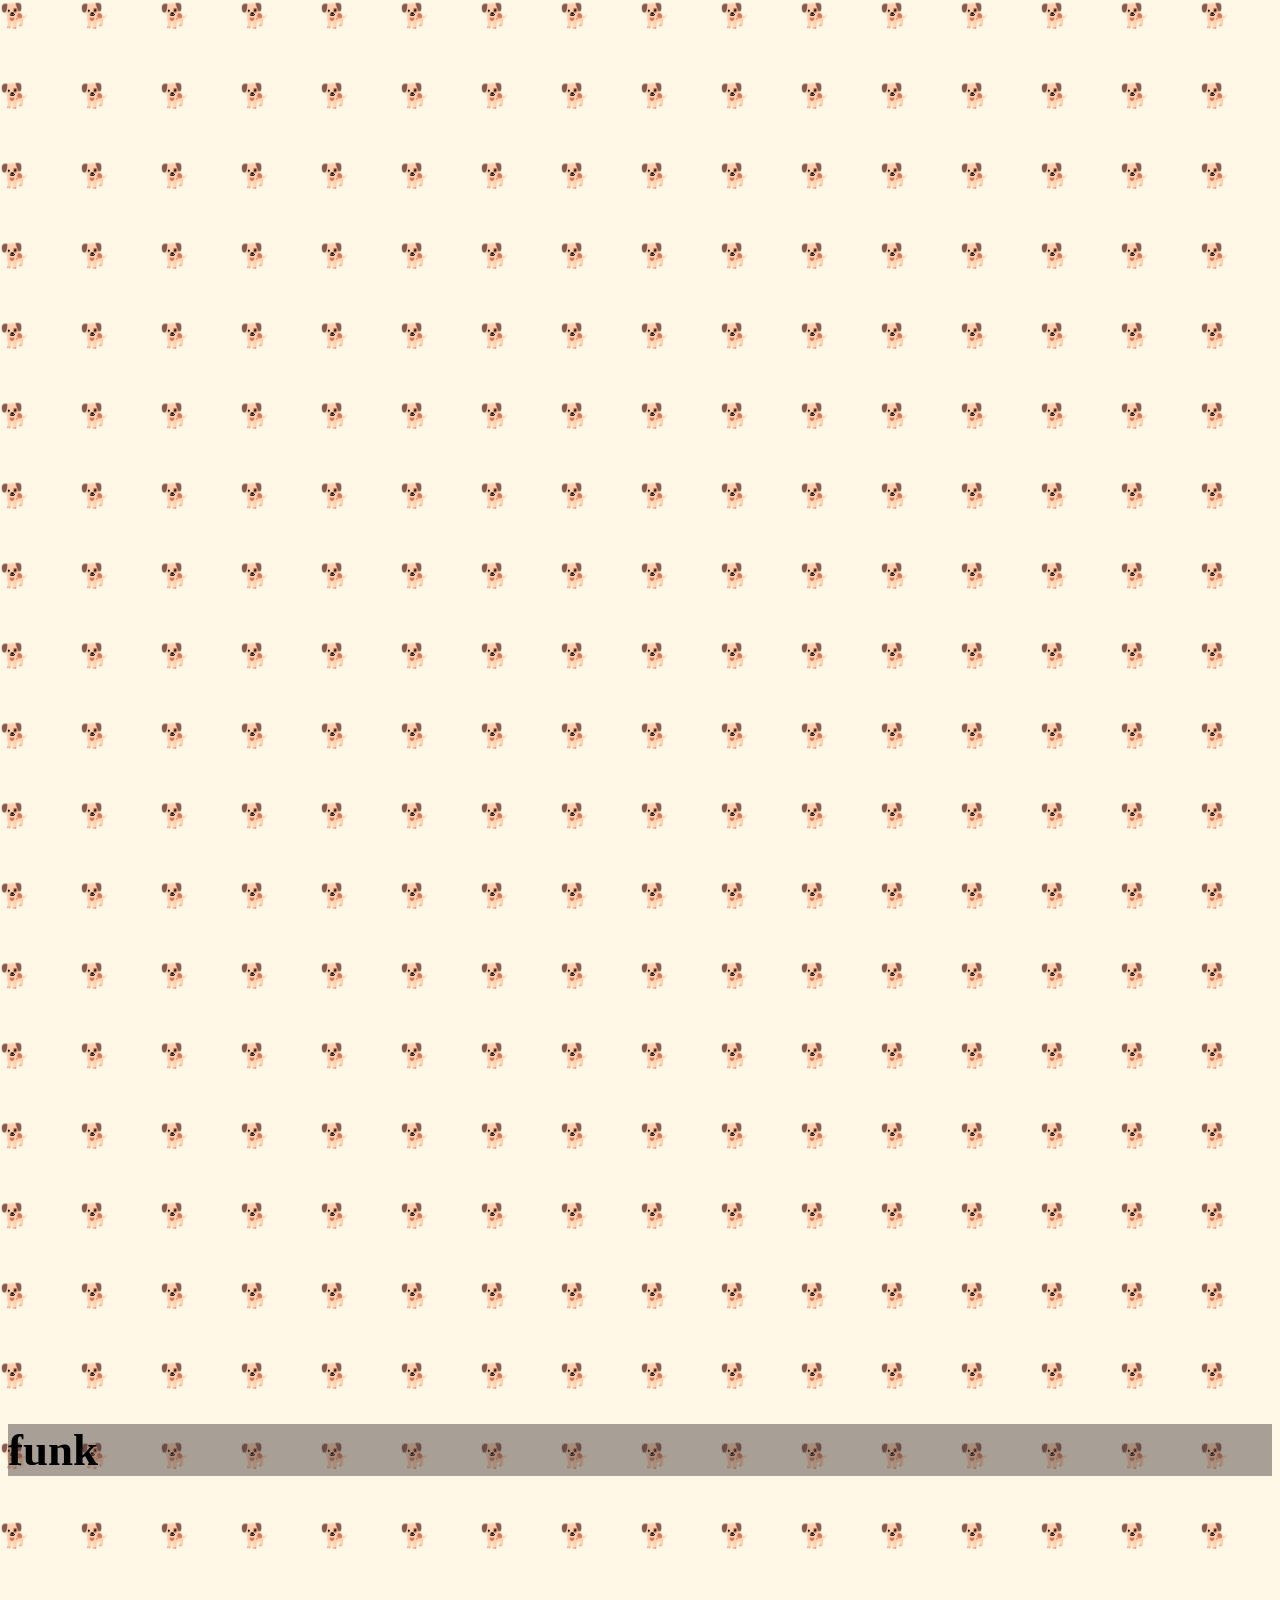
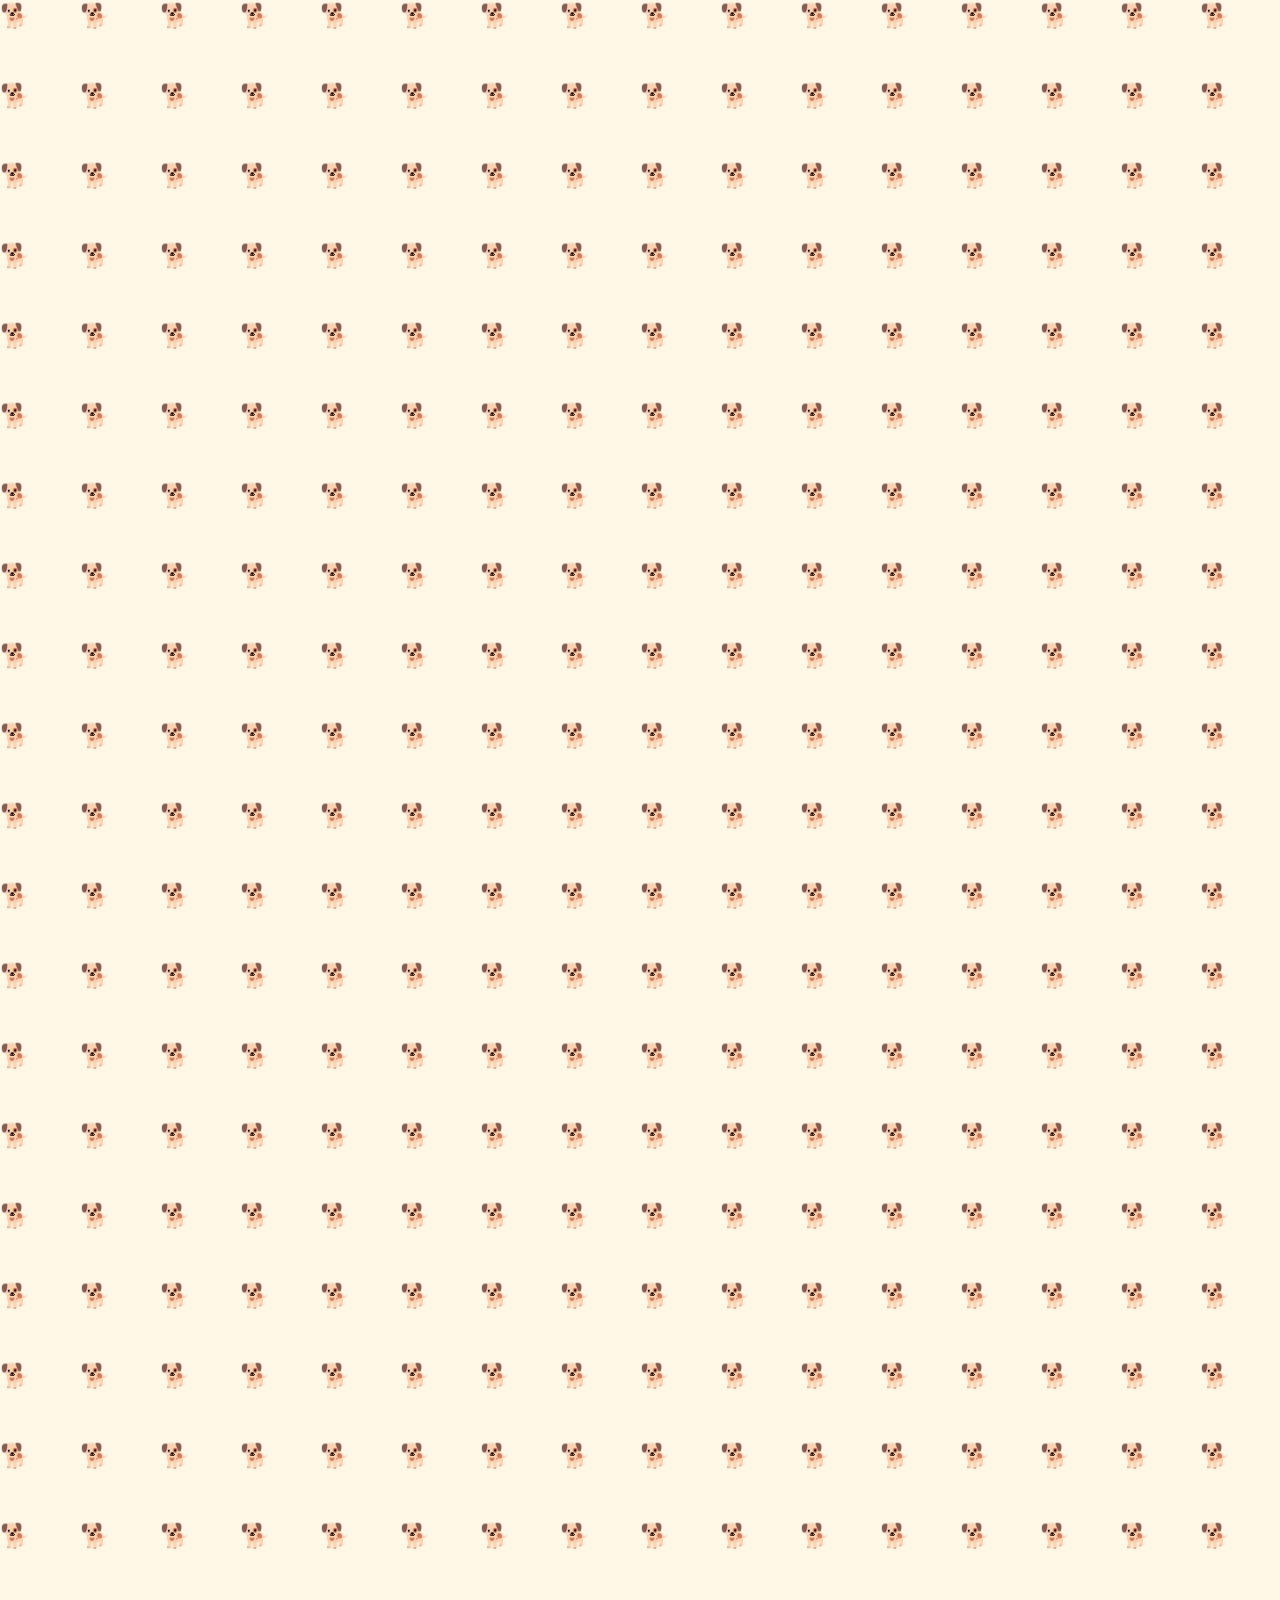
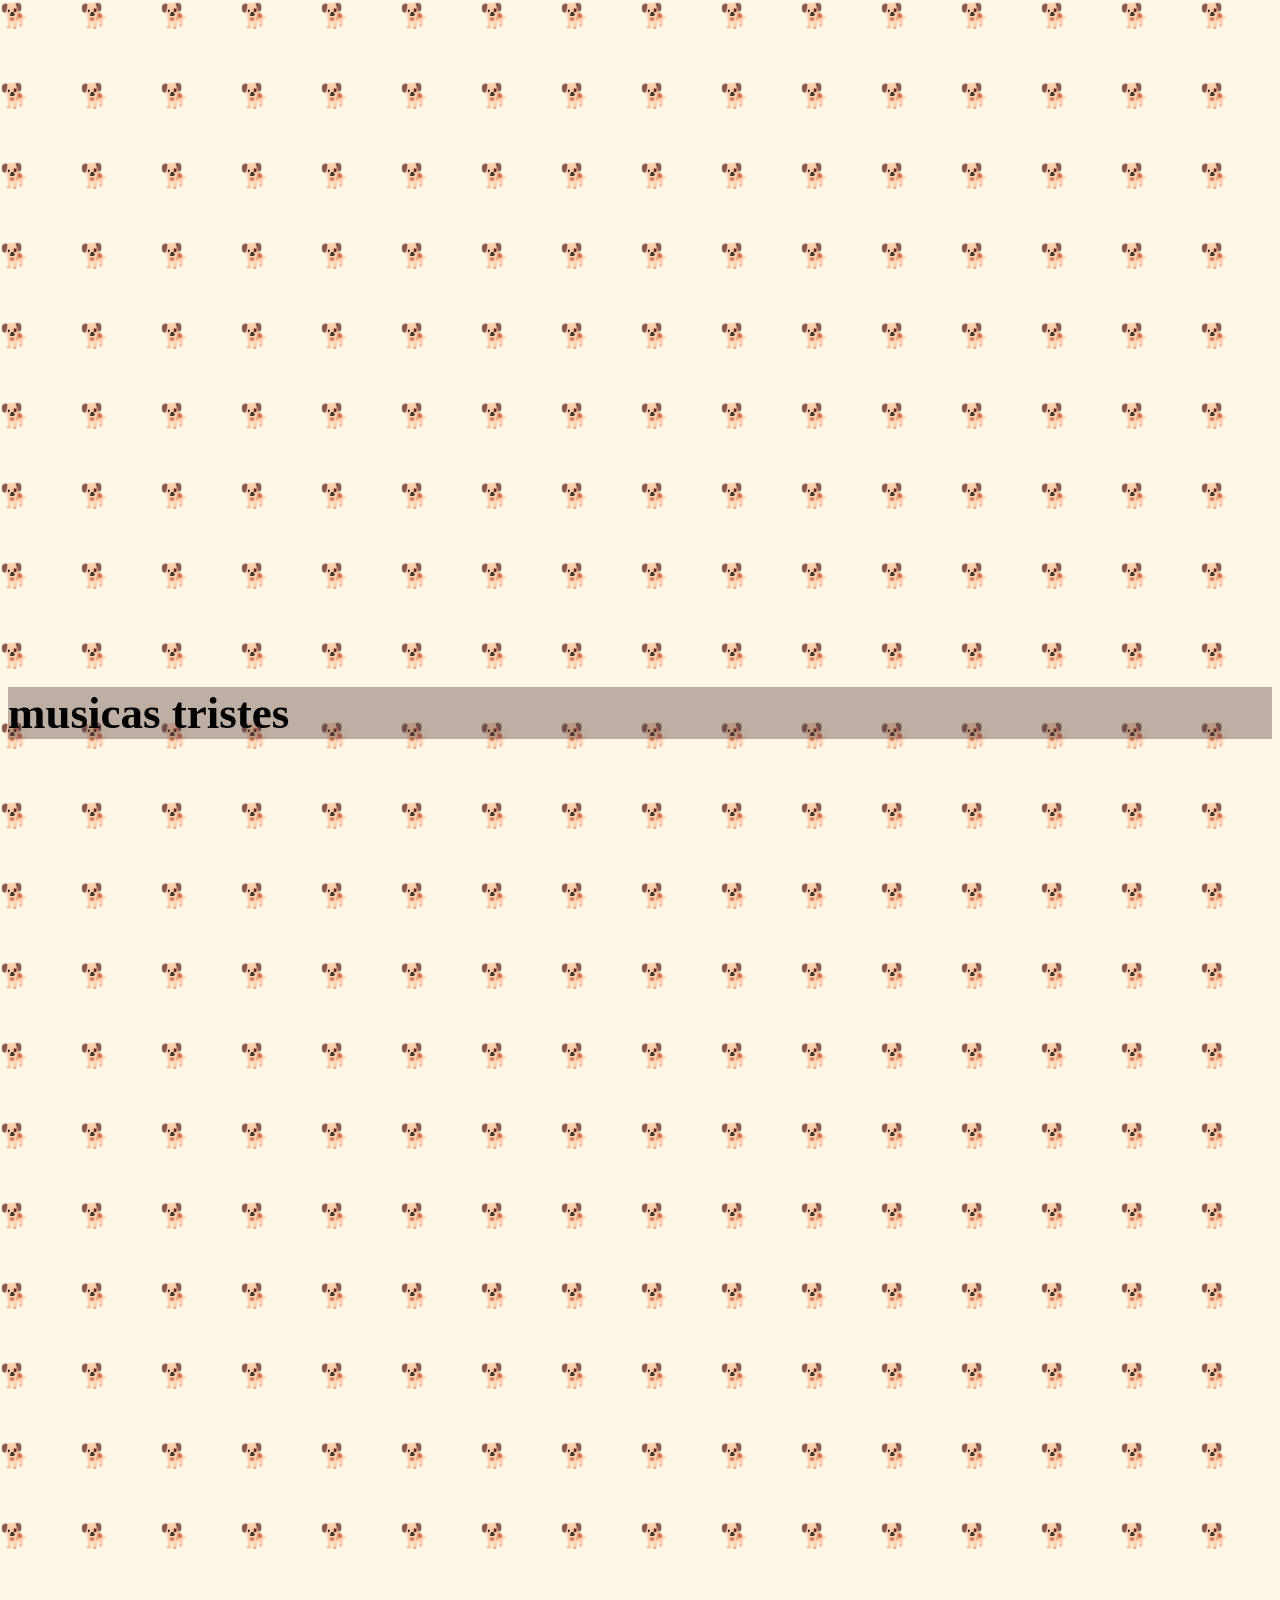
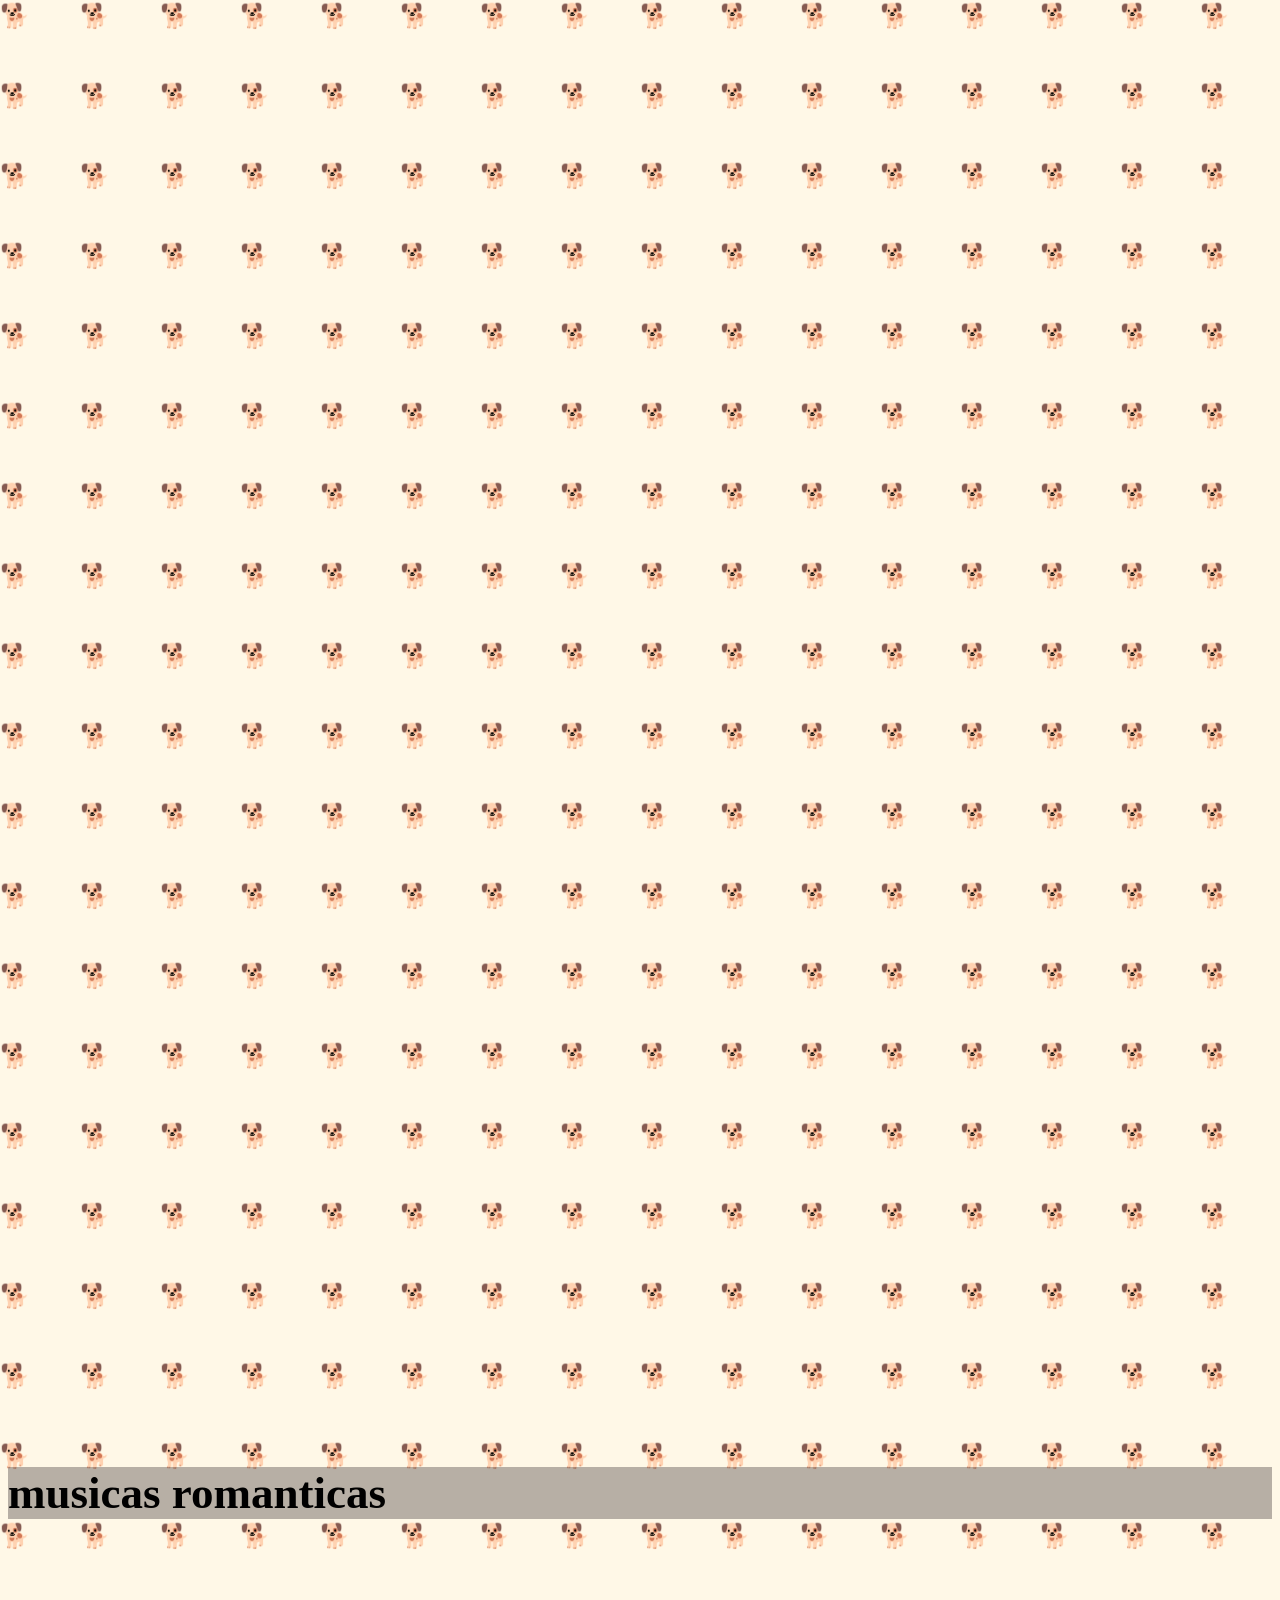
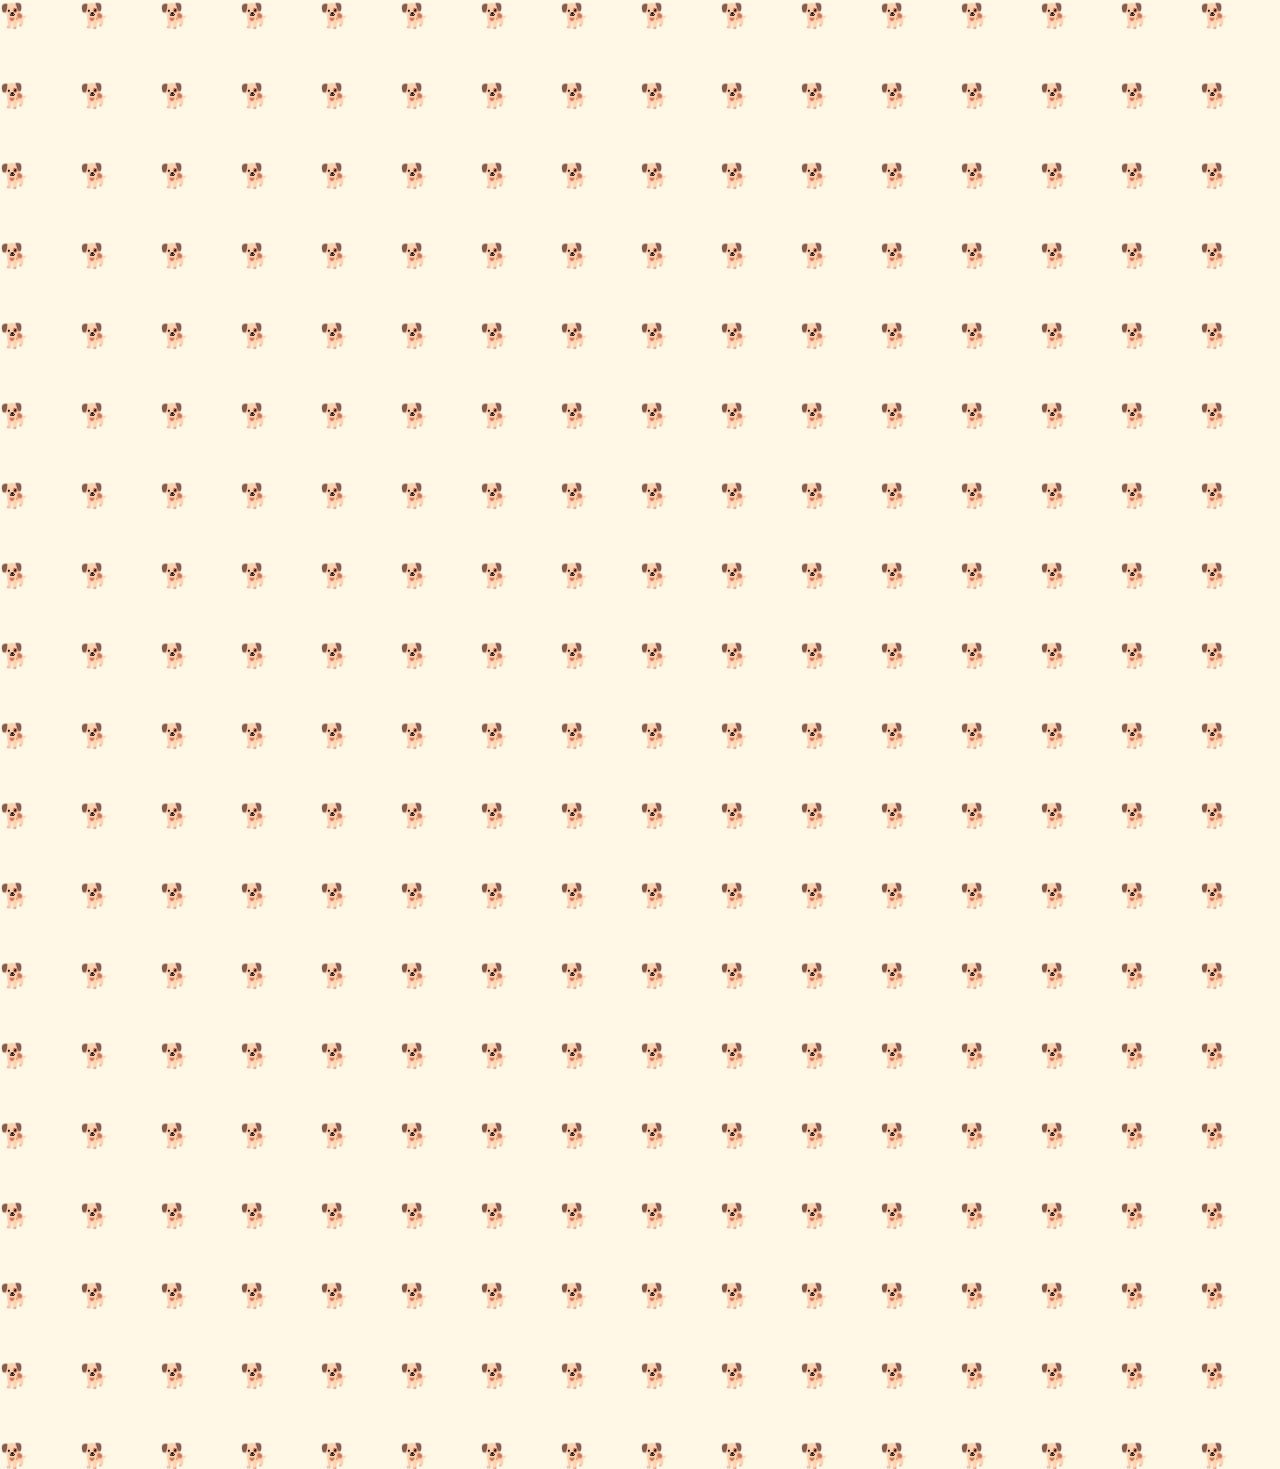
==== commit 5840669e: "k" ====
--- a/index.html
+++ b/index.html
@@ -6,7 +6,7 @@
 <body><body style="background-color: #FFF8E7; background-image: url('data:image/svg+xml;utf8,<svg xmlns=\'http://www.w3.org/2000/svg\' width=\'100\' height=\'100\' viewBox=\'0 0 100 100\'><text y=\'30\' font-size=\'30\'>🐕</text></svg>'); background-repeat: repeat; background-size: 80px 80px;"></body>
 
 
-<h1 style="color: rgb(0, 0, 0); font-size: 45px; background-color: rgb(0, 225, 255);">sertanejo</h1>
+<h1 style="color: rgb(0, 0, 0); font-size: 45px; background-color: rgba(73, 37, 37, 0.452);">sertanejo</h1>
     
     <iframe width="1337" height="752" src="https://www.youtube.com/embed/oNiGxfh-Su0?list=RDoNiGxfh-Su0" title="Luan Santana - INCONDICIONAL (Registro Histórico)" frameborder="0" allow="accelerometer; autoplay; clipboard-write; encrypted-media; gyroscope; picture-in-picture; web-share" referrerpolicy="strict-origin-when-cross-origin" allowfullscreen></iframe>
     
@@ -15,7 +15,7 @@
     <iframe width="1337" height="752" src="https://www.youtube.com/embed/tPmS-CfIeNk?list=RDtPmS-CfIeNk" title="Luan Santana - TE ESPERANDO (Registro Histórico)" frameborder="0" allow="accelerometer; autoplay; clipboard-write; encrypted-media; gyroscope; picture-in-picture; web-share" referrerpolicy="strict-origin-when-cross-origin" allowfullscreen></iframe>
     
 
-   <h1 style="color: rgb(0, 0, 0); font-size: 45px; background-color: rgb(0, 255, 179);">pagode</h1>
+   <h1 style="color: rgb(0, 0, 0); font-size: 45px; background-color: rgba(85, 59, 59, 0.178);">pagode</h1>
     
     <iframe width="1337" height="668" src="https://www.youtube.com/embed/n5wxZ_OBUXk" title="Grupo Menos é Mais - Coração Partido (Clipe Oficial)" frameborder="0" allow="accelerometer; autoplay; clipboard-write; encrypted-media; gyroscope; picture-in-picture; web-share" referrerpolicy="strict-origin-when-cross-origin" allowfullscreen></iframe>
     
@@ -24,7 +24,7 @@
     <iframe width="1337" height="752" src="https://www.youtube.com/embed/3akYKLiCTHA?list=RD3akYKLiCTHA" title="Grupo Menos É Mais, NATTAN - Pela Última Vez (Ao Vivo) (Letra/Lyrics)" frameborder="0" allow="accelerometer; autoplay; clipboard-write; encrypted-media; gyroscope; picture-in-picture; web-share" referrerpolicy="strict-origin-when-cross-origin" allowfullscreen></iframe>
     
 
-    <h1 style="color: rgb(0, 0, 0); font-size: 45px; background-color: rgb(0, 247, 255);">funk</h1>
+    <h1 style="color: rgb(0, 0, 0); font-size: 45px; background-color: rgba(73, 59, 59, 0.473);">funk</h1>
     
     <iframe width="1337" height="752" src="https://www.youtube.com/embed/a-WrM_oALIg?list=RDa-WrM_oALIg" title="AI AI QUE LOUCURA - Cacau Chuu, DJ Nolo 011, VZMY (FUNK TIK TOK)" frameborder="0" allow="accelerometer; autoplay; clipboard-write; encrypted-media; gyroscope; picture-in-picture; web-share" referrerpolicy="strict-origin-when-cross-origin" allowfullscreen></iframe>
     
@@ -33,7 +33,7 @@
     <iframe width="1337" height="750" src="https://www.youtube.com/embed/quQ5ZkyiZLw" title="Casa dos Machos (1979)" frameborder="0" allow="accelerometer; autoplay; clipboard-write; encrypted-media; gyroscope; picture-in-picture; web-share" referrerpolicy="strict-origin-when-cross-origin" allowfullscreen></iframe>
     
 
-    <h1 style="color: rgb(0, 0, 0); font-size: 45px; background-color: rgb(141, 255, 221);">musicas tristes</h1>
+    <h1 style="color: rgb(0, 0, 0); font-size: 45px; background-color: rgba(82, 54, 54, 0.377);">musicas tristes</h1>
     
     <iframe width="1337" height="752" src="https://www.youtube.com/embed/TqL4qJvR4jo?list=RDTqL4qJvR4jo" title="𝖳𝗈̂ 𝖼𝗈𝗆 𝗌𝖺𝗎𝖽𝖺𝖽𝖾 𝖽𝖺 𝗇𝗈𝗌𝗌𝖺 𝖺𝗆𝗂𝗓𝖺𝖽𝖾" frameborder="0" allow="accelerometer; autoplay; clipboard-write; encrypted-media; gyroscope; picture-in-picture; web-share" referrerpolicy="strict-origin-when-cross-origin" allowfullscreen></iframe>
     
@@ -42,10 +42,10 @@
     <iframe width="1337" height="752" src="https://www.youtube.com/embed/MFb7Uc4LI4w?list=RDMFb7Uc4LI4w" title="another love x memories x lovely x set fire to the rain (sped up tiktok + tradução)" frameborder="0" allow="accelerometer; autoplay; clipboard-write; encrypted-media; gyroscope; picture-in-picture; web-share" referrerpolicy="strict-origin-when-cross-origin" allowfullscreen></iframe>
     
 
-    <h1 style="color: rgb(0, 0, 0); font-size: 45px; background-color: rgb(126, 252, 220);">musicas romanticas</h1>
+    <h1 style="color: rgb(0, 0, 0); font-size: 45px; background-color: rgba(71, 59, 59, 0.39);">musicas romanticas</h1
     
-    <iframe width="1337" height="752" src="https://www.youtube.com/embed/GKKymi5NlAg" title="Pollo - Vagalumes (Lyrics/Letras) part. Ivo Mozart" frameborder="0" allow="accelerometer; autoplay; clipboard-write; encrypted-media; gyroscope; picture-in-picture; web-share" referrerpolicy="strict-origin-when-cross-origin" allowfullscreen></iframe>
+     <iframe width="1337" height="752" src="https://www.youtube.com/embed/GKKymi5NlAg" title="Pollo - Vagalumes (Lyrics/Letras) part. Ivo Mozart" frameborder="0" allow="accelerometer; autoplay; clipboard-write; encrypted-media; gyroscope; picture-in-picture; web-share" referrerpolicy="strict-origin-when-cross-origin" allowfullscreen></iframe>
     
     <iframe width="1337" height="752" src="https://www.youtube.com/embed/C7EEK7GLD0s" title="Melim - Meu Abrigo (Letra/Lyrics)" frameborder="0" allow="accelerometer; autoplay; clipboard-write; encrypted-media; gyroscope; picture-in-picture; web-share" referrerpolicy="strict-origin-when-cross-origin" allowfullscreen></iframe>
     
-    <iframe width="1337" height="752" src="https://www.youtube.com/embed/P-wyIzdAnvc" title="Tribalistas - Velha Infância (Letra/Legendado)" frameborder="0" allow="accelerometer; autoplay; clipboard-write; encrypted-media; gyroscope; picture-in-picture; web-share" referrerpolicy="strict-origin-when-cross-origin" allowfullscreen></iframe+    <iframe width="1337" height="752" src="https://www.youtube.com/embed/P-wyIzdAnvc" title="Tribalistas - Velha Infância (Letra/Legendado)" frameborder="0" allow="accelerometer; autoplay; clipboard-write; encrypted-media; gyroscope; picture-in-picture; web-share" referrerpolicy="strict-origin-when-cross-origin" allowfullscreen></iframe>
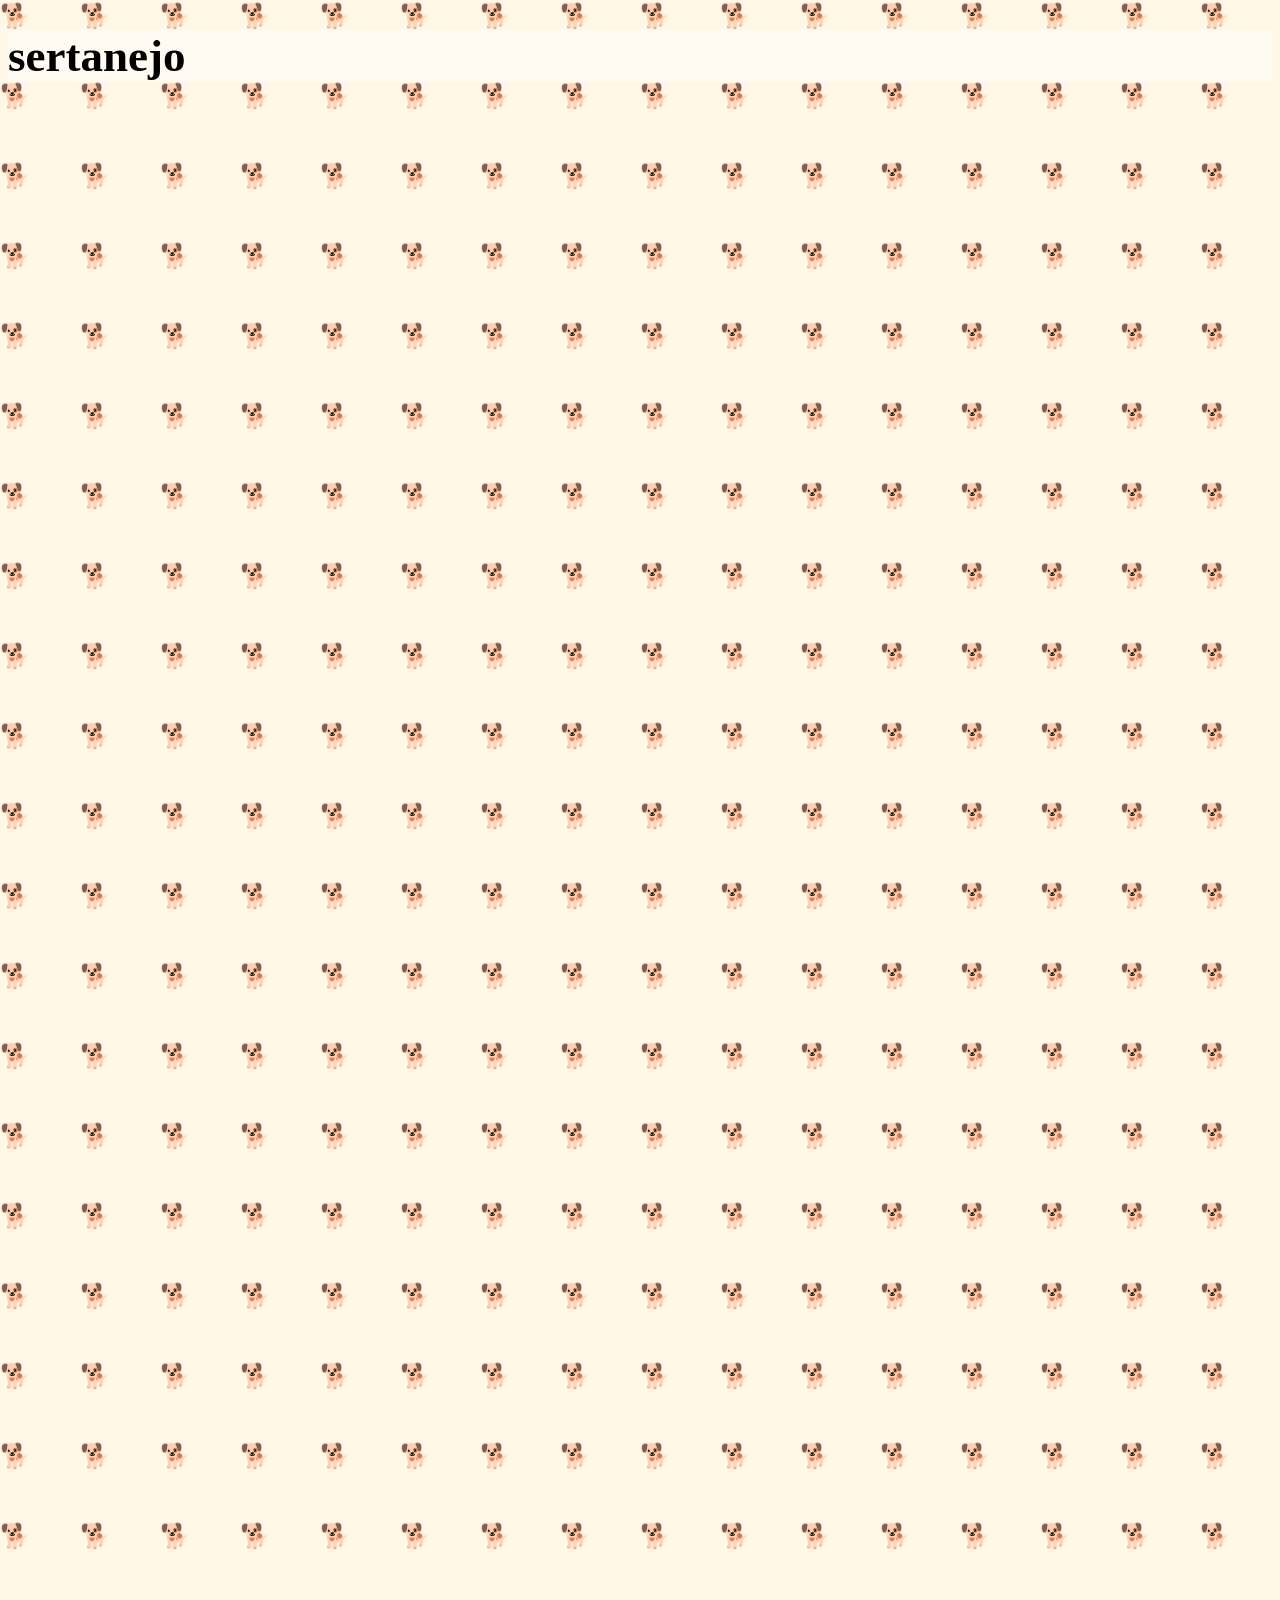
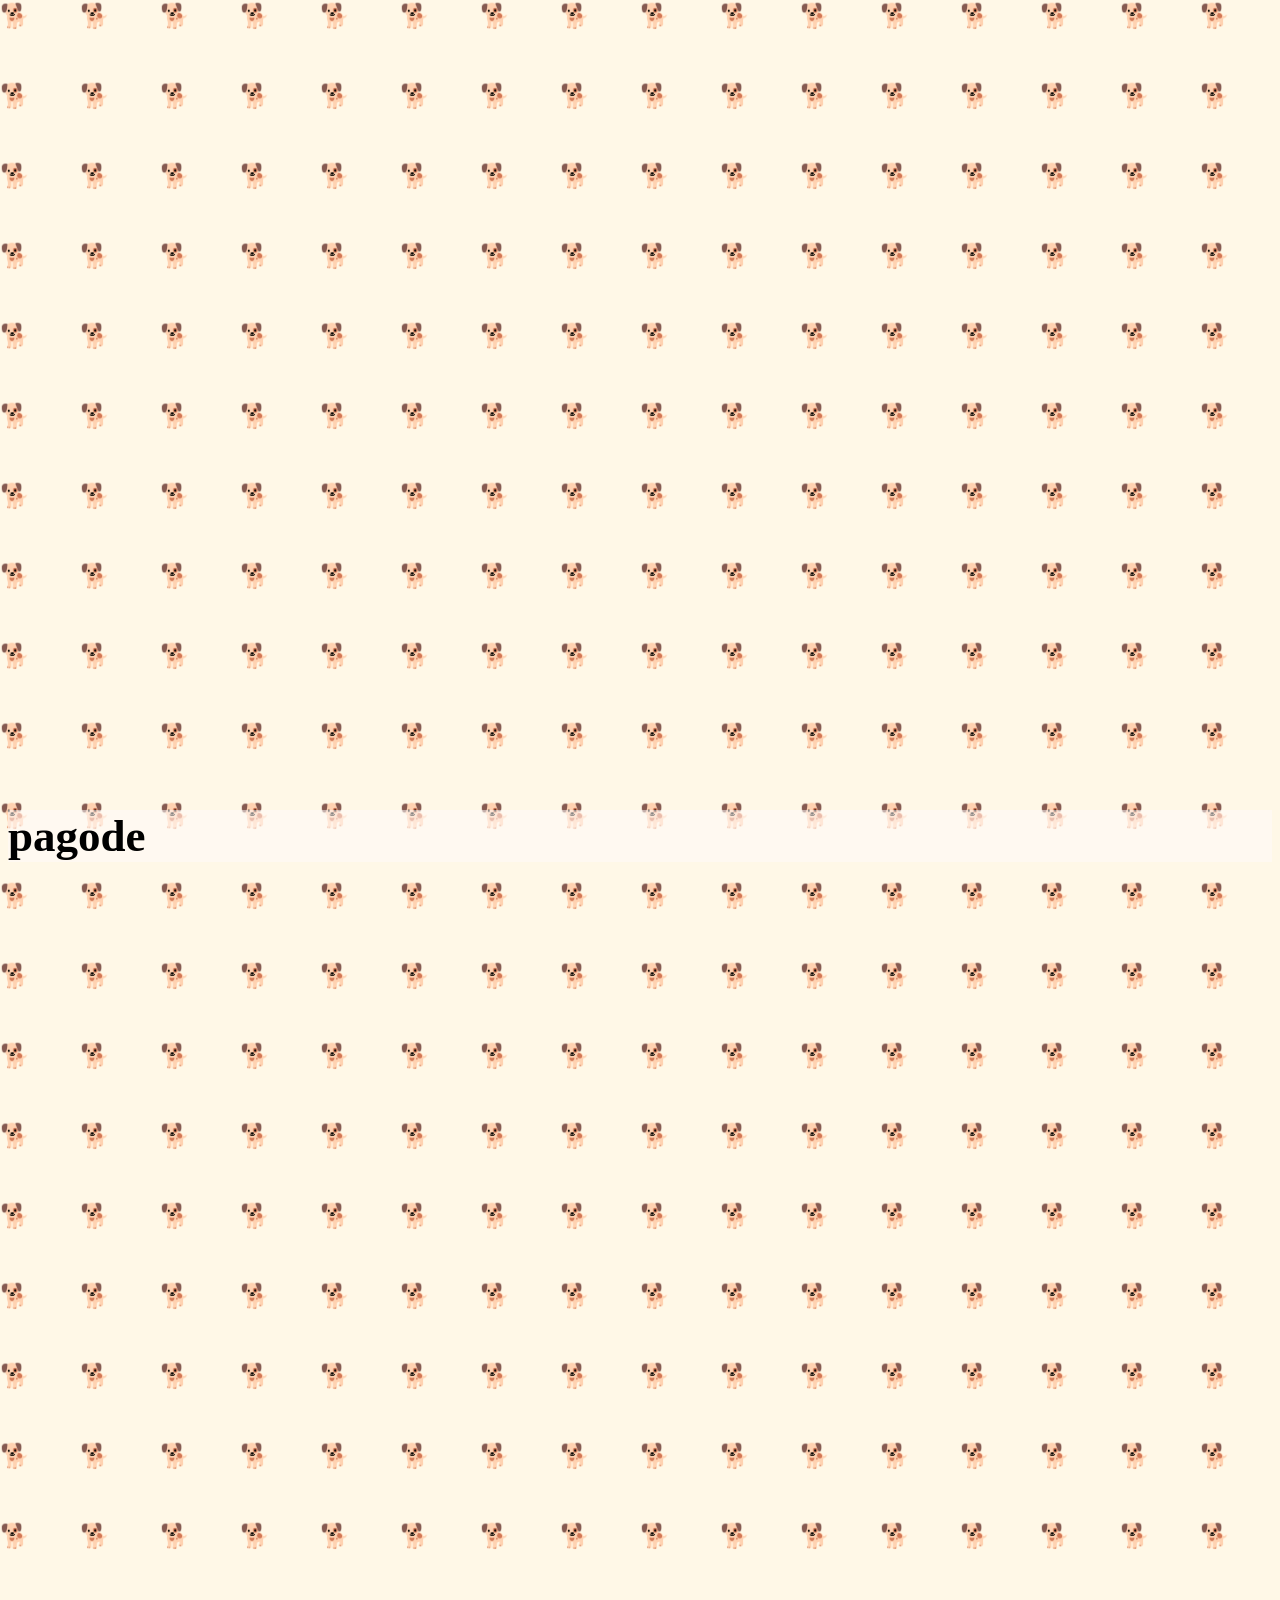
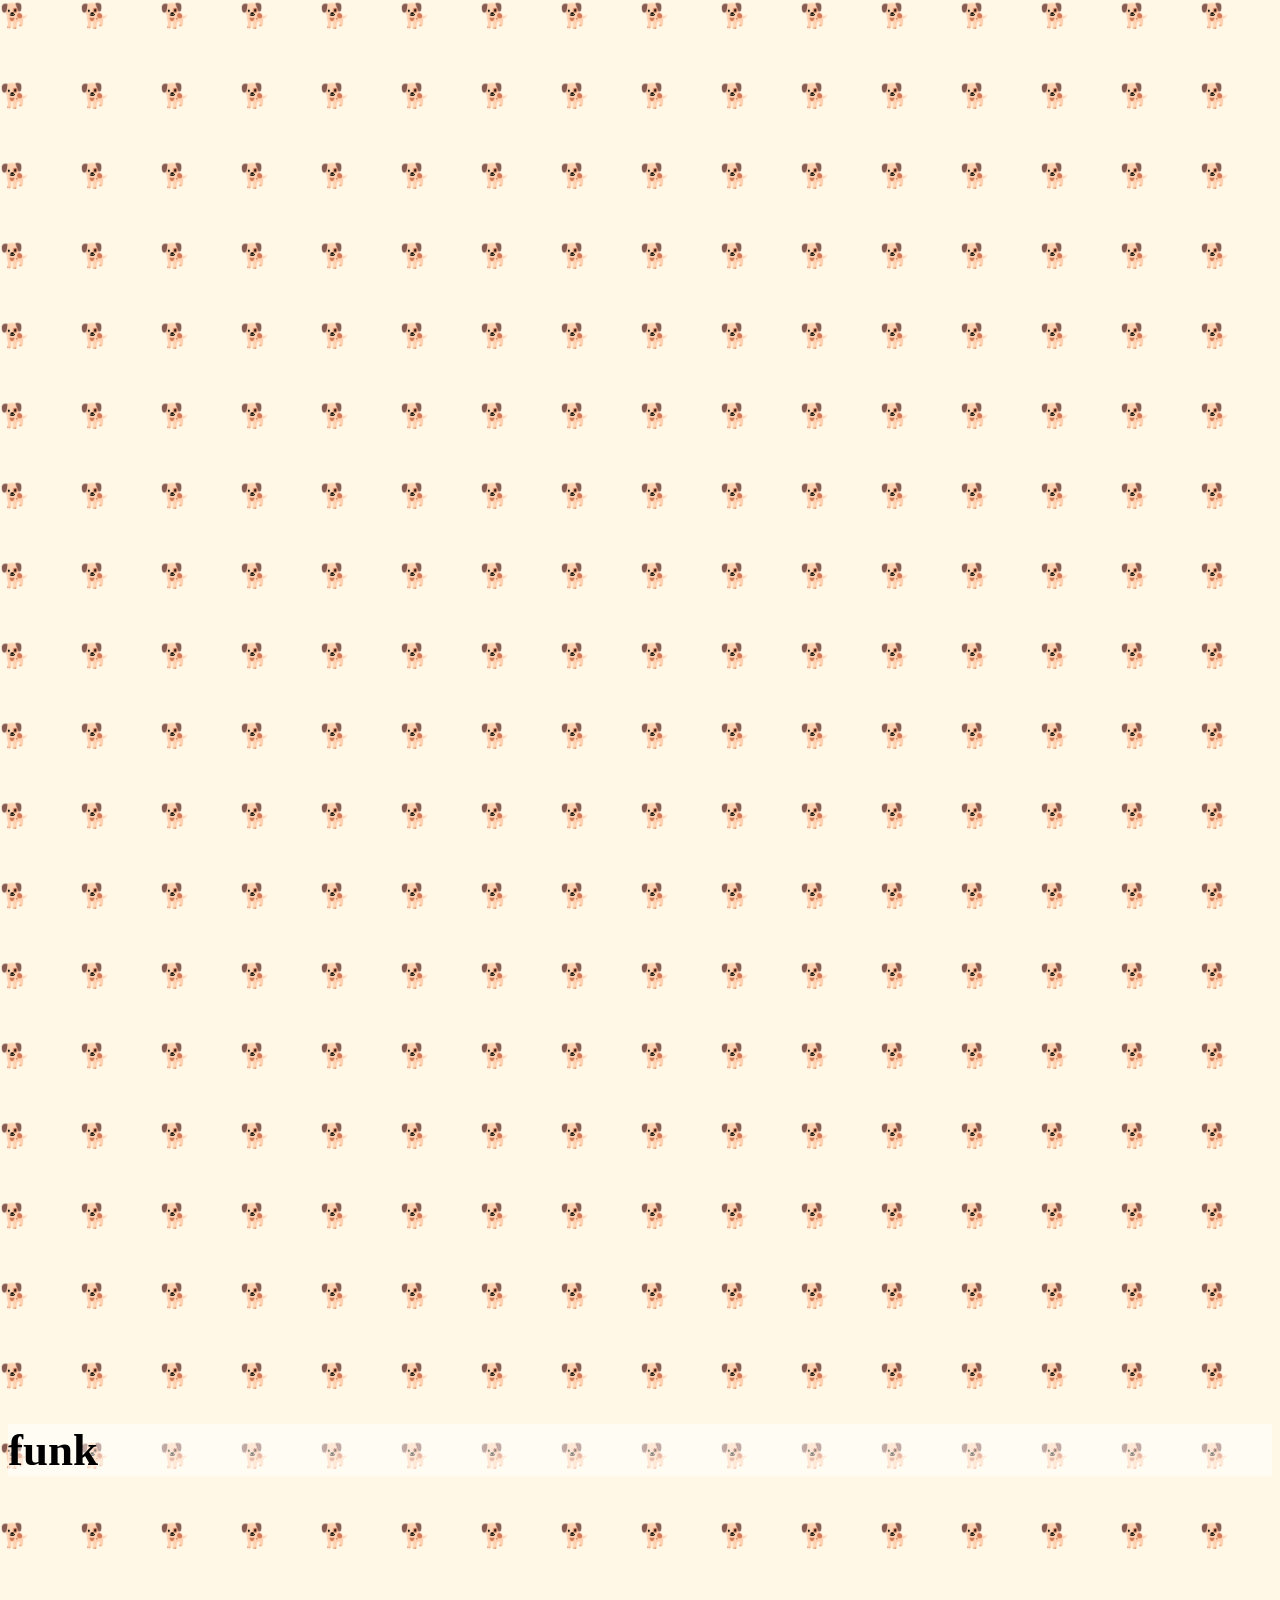
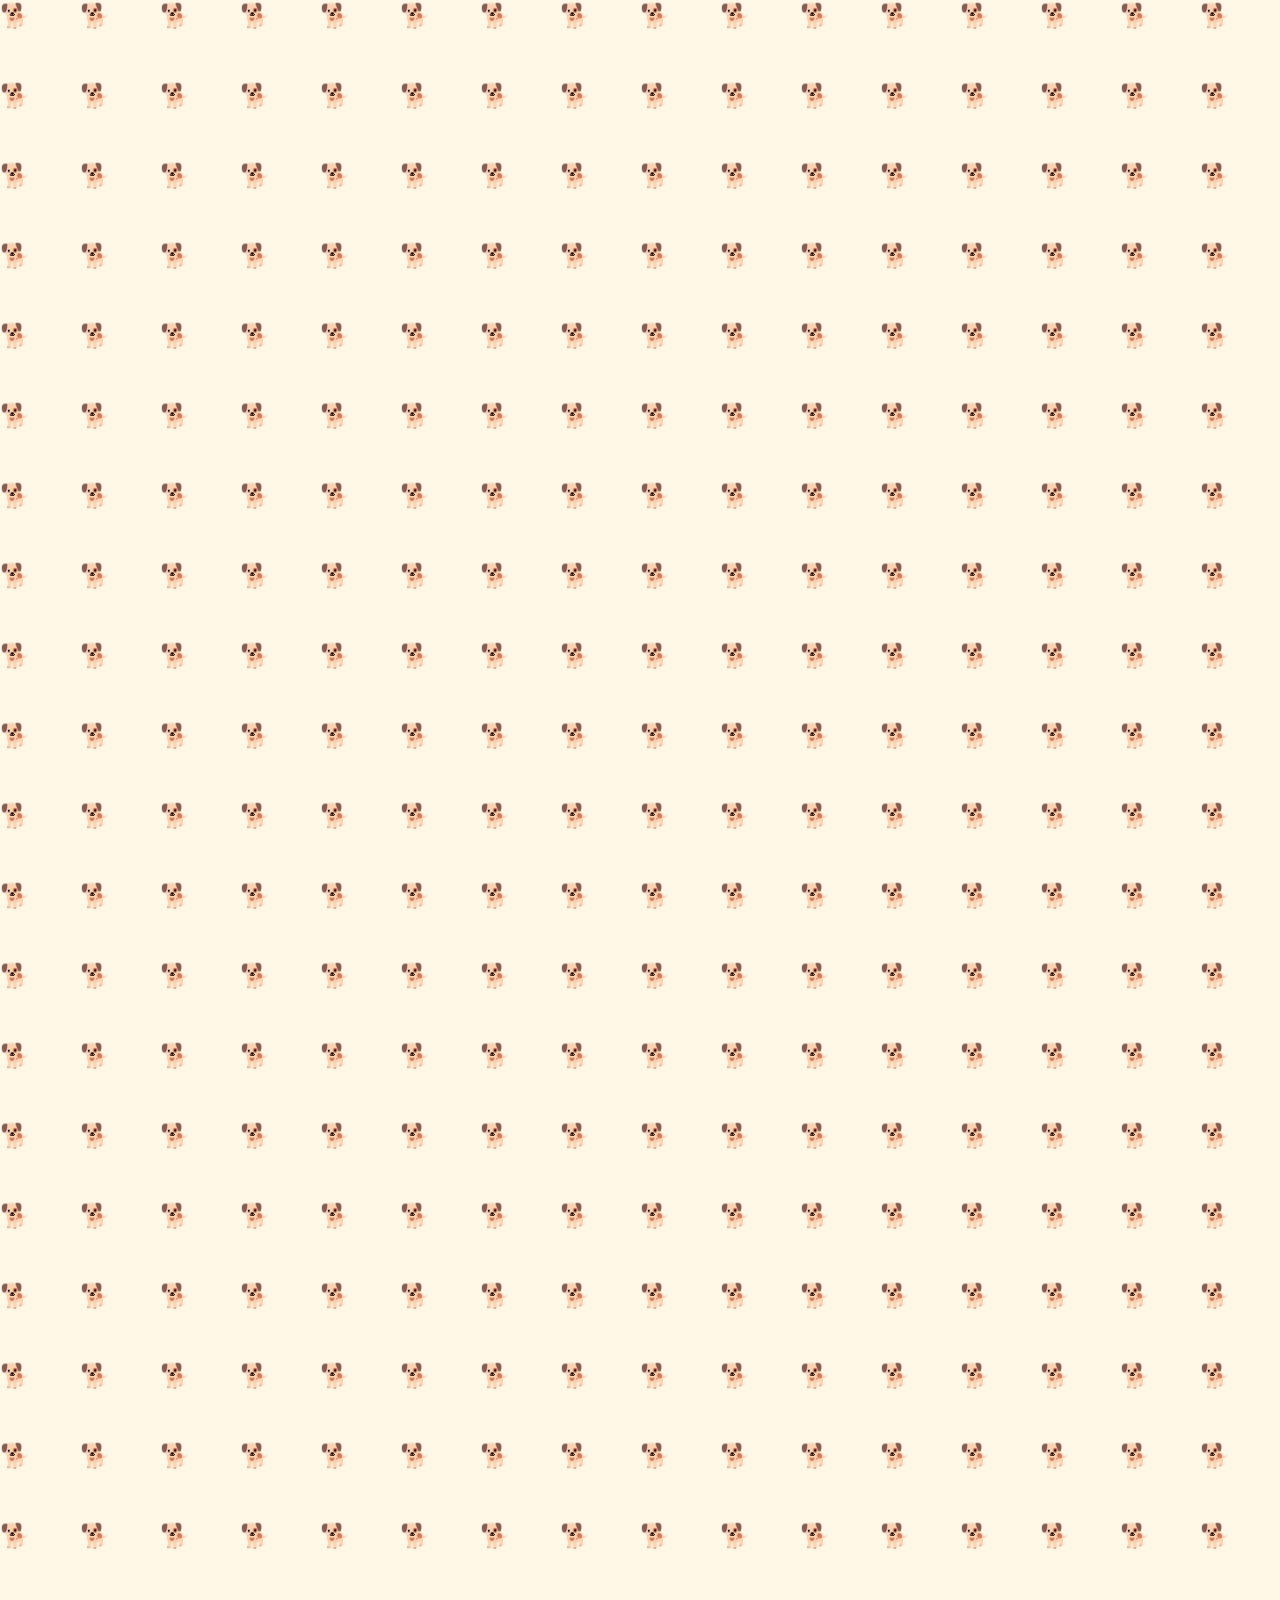
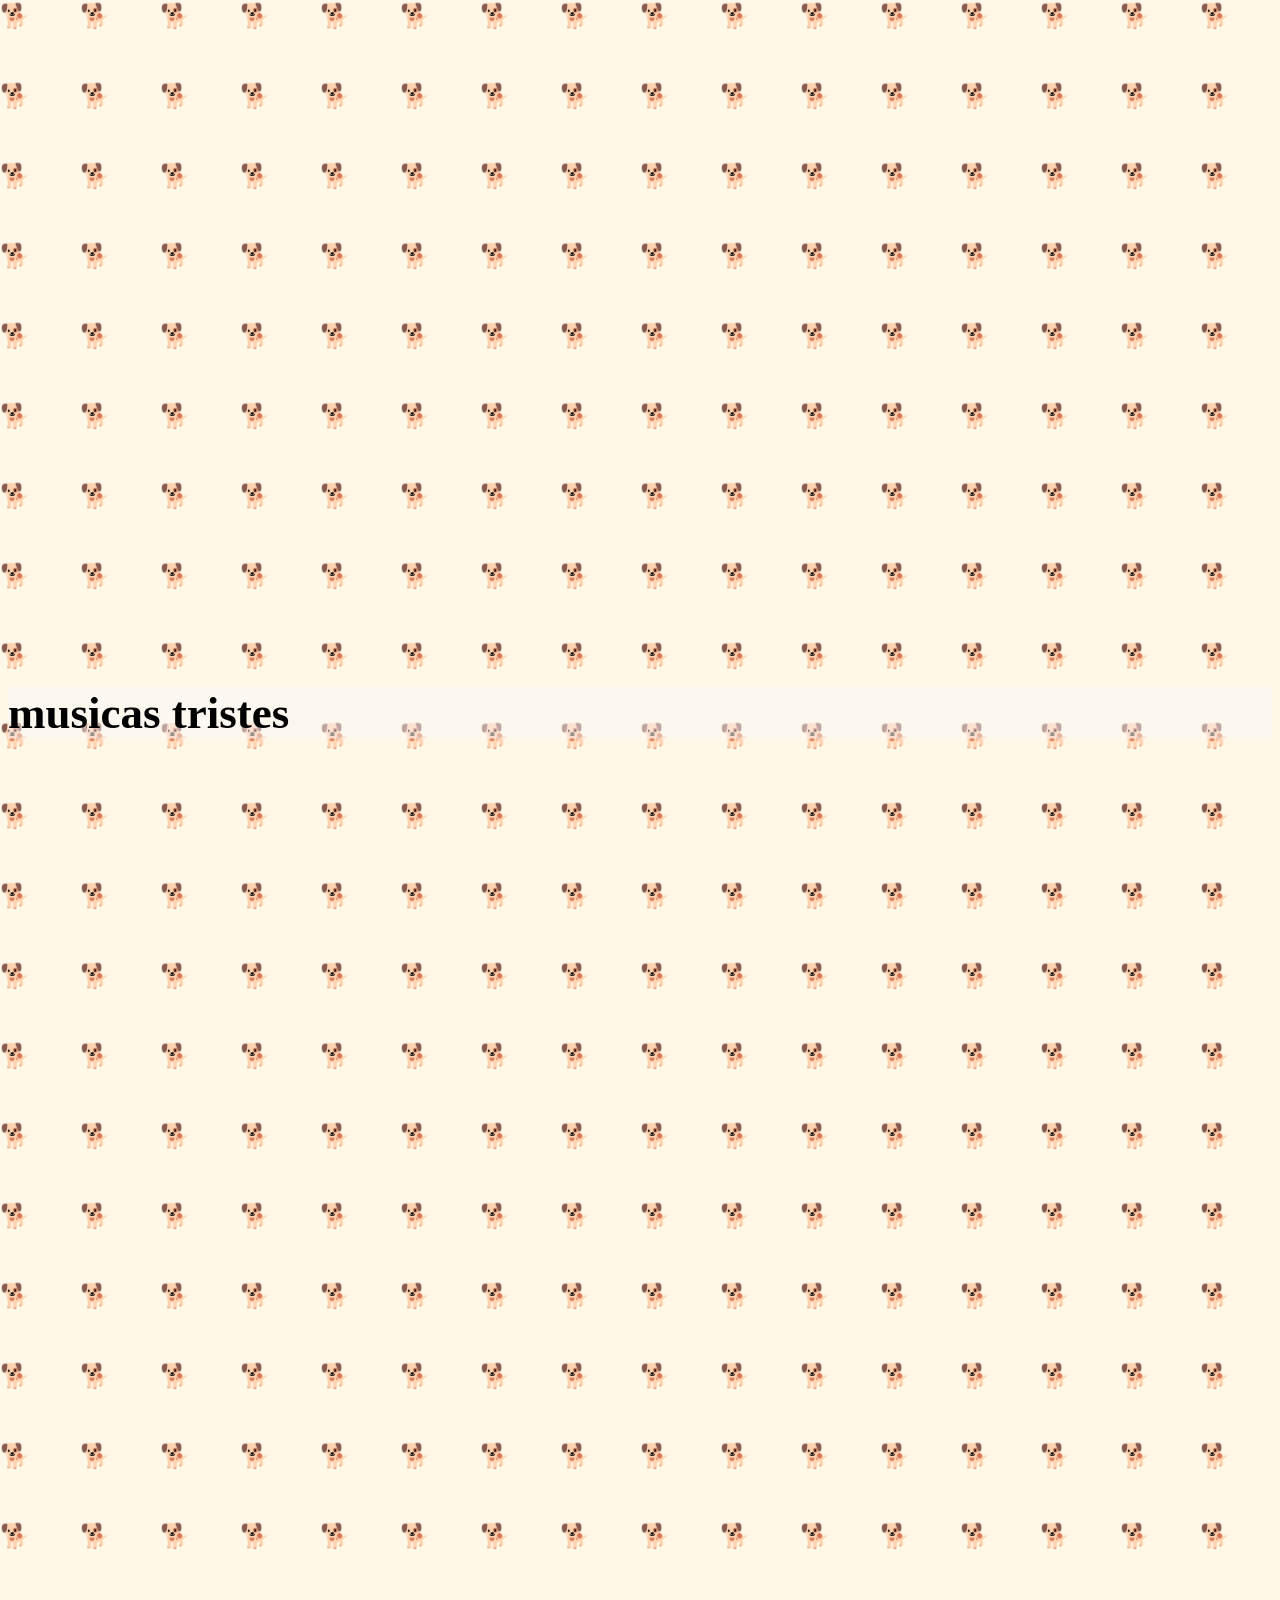
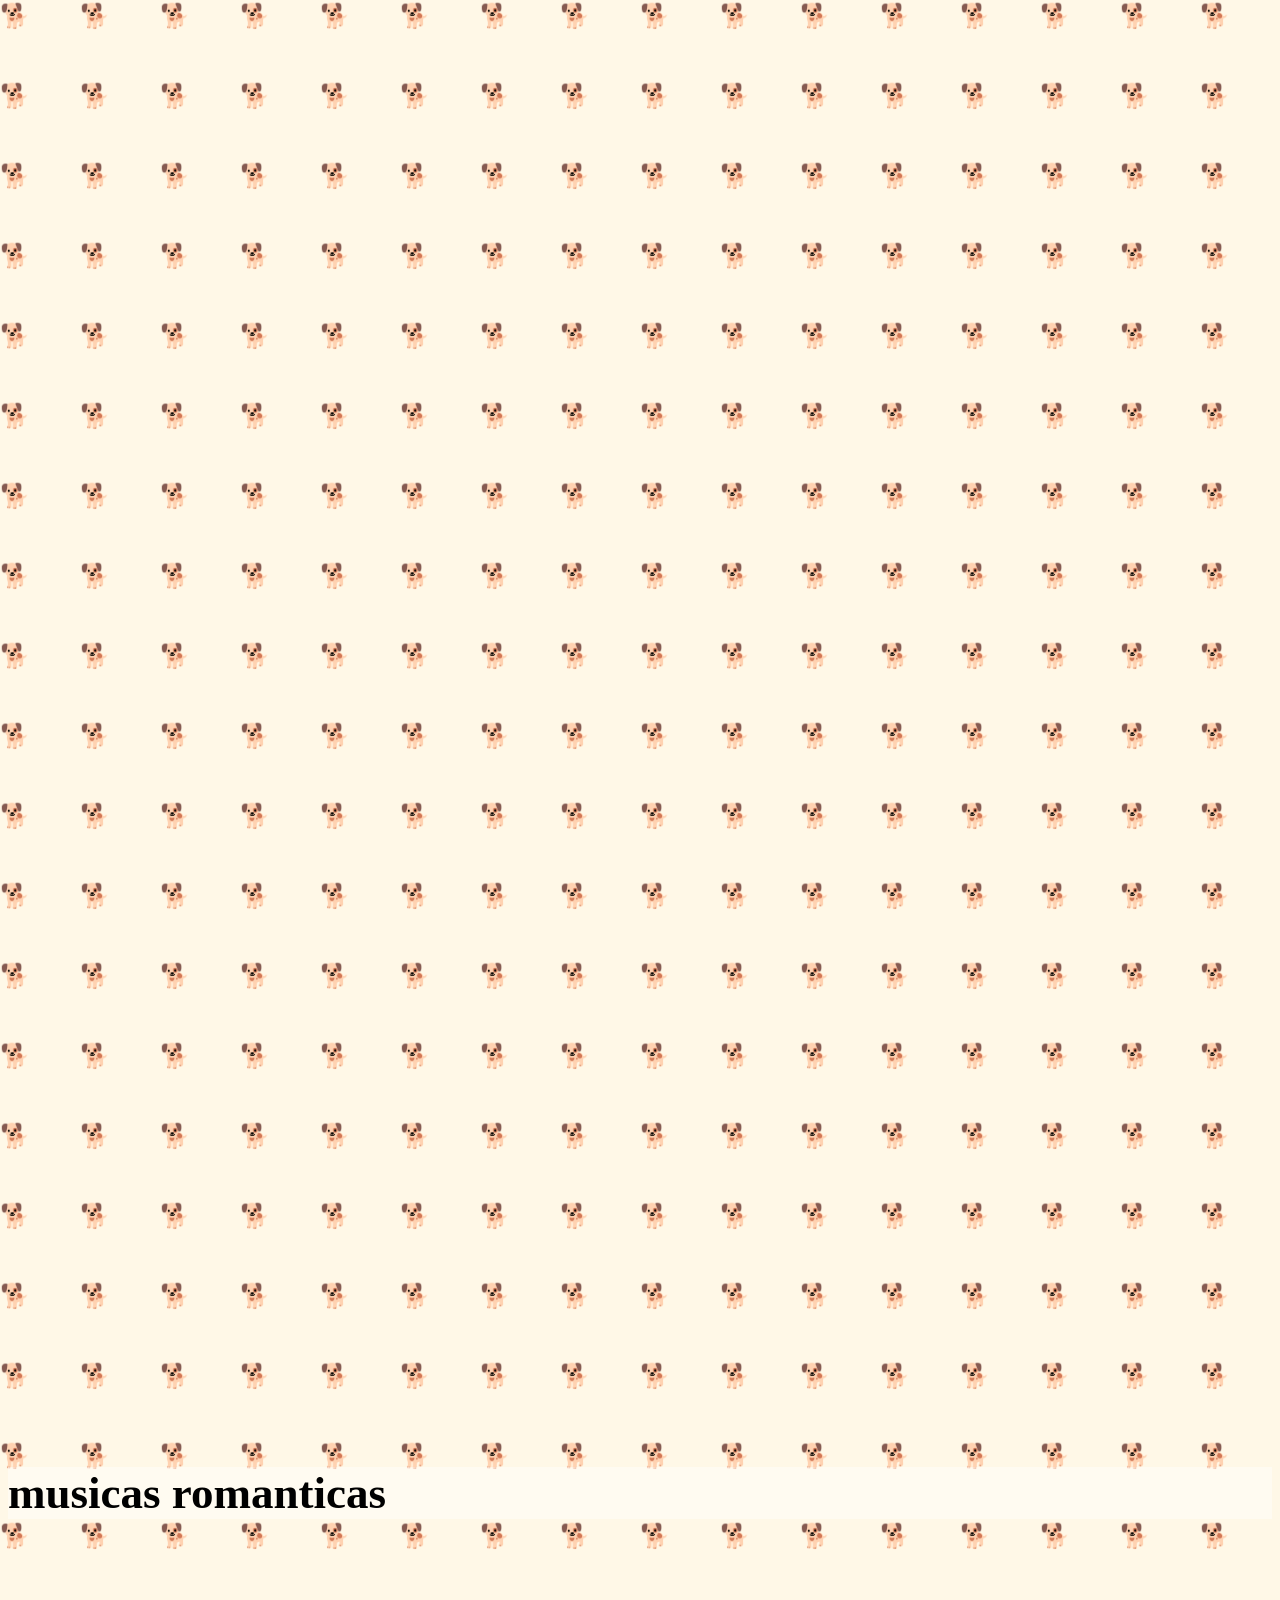
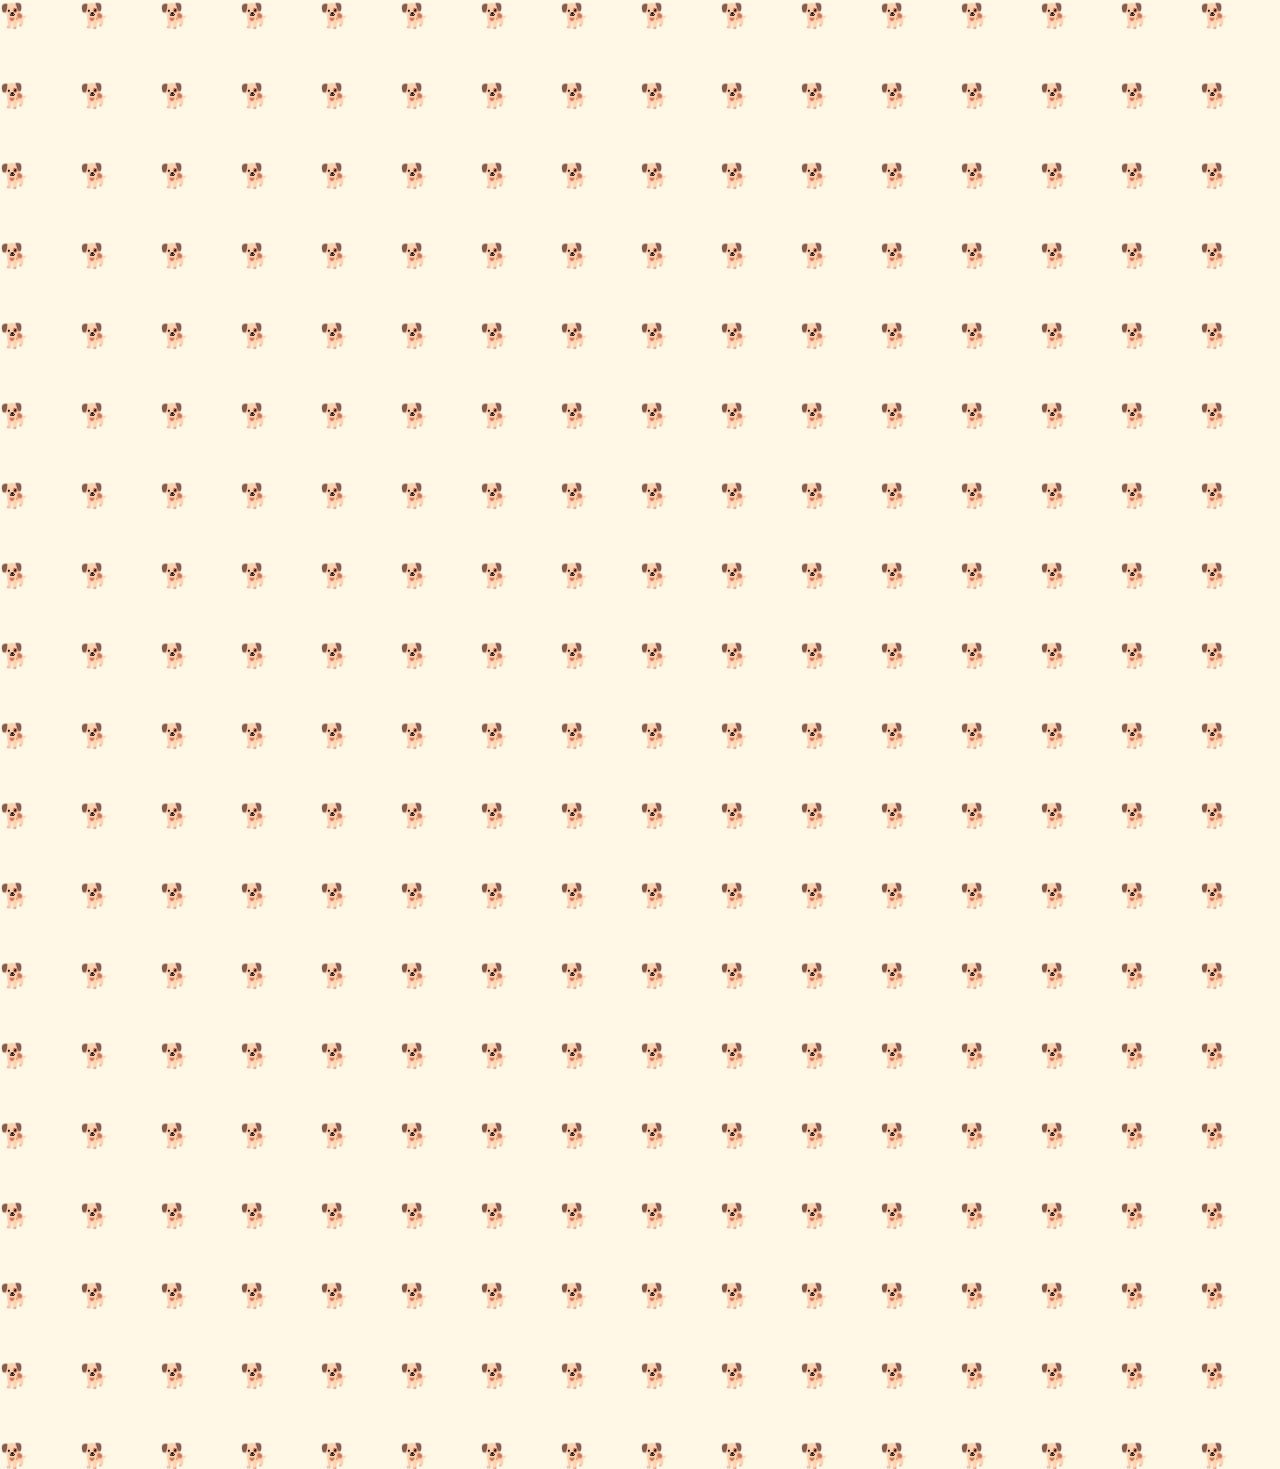
==== commit b14671b5: "k" ====
--- a/index.html
+++ b/index.html
@@ -6,7 +6,7 @@
 <body><body style="background-color: #FFF8E7; background-image: url('data:image/svg+xml;utf8,<svg xmlns=\'http://www.w3.org/2000/svg\' width=\'100\' height=\'100\' viewBox=\'0 0 100 100\'><text y=\'30\' font-size=\'30\'>🐕</text></svg>'); background-repeat: repeat; background-size: 80px 80px;"></body>
 
 
-<h1 style="color: rgb(0, 0, 0); font-size: 45px; background-color: rgba(73, 37, 37, 0.452);">sertanejo</h1>
+<h1 style="color: rgb(0, 0, 0); font-size: 45px; background-color: rgba(255, 253, 253, 0.534);">sertanejo</h1>
     
     <iframe width="1337" height="752" src="https://www.youtube.com/embed/oNiGxfh-Su0?list=RDoNiGxfh-Su0" title="Luan Santana - INCONDICIONAL (Registro Histórico)" frameborder="0" allow="accelerometer; autoplay; clipboard-write; encrypted-media; gyroscope; picture-in-picture; web-share" referrerpolicy="strict-origin-when-cross-origin" allowfullscreen></iframe>
     
@@ -15,7 +15,7 @@
     <iframe width="1337" height="752" src="https://www.youtube.com/embed/tPmS-CfIeNk?list=RDtPmS-CfIeNk" title="Luan Santana - TE ESPERANDO (Registro Histórico)" frameborder="0" allow="accelerometer; autoplay; clipboard-write; encrypted-media; gyroscope; picture-in-picture; web-share" referrerpolicy="strict-origin-when-cross-origin" allowfullscreen></iframe>
     
 
-   <h1 style="color: rgb(0, 0, 0); font-size: 45px; background-color: rgba(85, 59, 59, 0.178);">pagode</h1>
+   <h1 style="color: rgb(0, 0, 0); font-size: 45px; background-color: rgba(255, 252, 252, 0.521);">pagode</h1>
     
     <iframe width="1337" height="668" src="https://www.youtube.com/embed/n5wxZ_OBUXk" title="Grupo Menos é Mais - Coração Partido (Clipe Oficial)" frameborder="0" allow="accelerometer; autoplay; clipboard-write; encrypted-media; gyroscope; picture-in-picture; web-share" referrerpolicy="strict-origin-when-cross-origin" allowfullscreen></iframe>
     
@@ -24,7 +24,7 @@
     <iframe width="1337" height="752" src="https://www.youtube.com/embed/3akYKLiCTHA?list=RD3akYKLiCTHA" title="Grupo Menos É Mais, NATTAN - Pela Última Vez (Ao Vivo) (Letra/Lyrics)" frameborder="0" allow="accelerometer; autoplay; clipboard-write; encrypted-media; gyroscope; picture-in-picture; web-share" referrerpolicy="strict-origin-when-cross-origin" allowfullscreen></iframe>
     
 
-    <h1 style="color: rgb(0, 0, 0); font-size: 45px; background-color: rgba(73, 59, 59, 0.473);">funk</h1>
+    <h1 style="color: rgb(0, 0, 0); font-size: 45px; background-color: rgba(255, 254, 254, 0.473);">funk</h1>
     
     <iframe width="1337" height="752" src="https://www.youtube.com/embed/a-WrM_oALIg?list=RDa-WrM_oALIg" title="AI AI QUE LOUCURA - Cacau Chuu, DJ Nolo 011, VZMY (FUNK TIK TOK)" frameborder="0" allow="accelerometer; autoplay; clipboard-write; encrypted-media; gyroscope; picture-in-picture; web-share" referrerpolicy="strict-origin-when-cross-origin" allowfullscreen></iframe>
     
@@ -33,7 +33,7 @@
     <iframe width="1337" height="750" src="https://www.youtube.com/embed/quQ5ZkyiZLw" title="Casa dos Machos (1979)" frameborder="0" allow="accelerometer; autoplay; clipboard-write; encrypted-media; gyroscope; picture-in-picture; web-share" referrerpolicy="strict-origin-when-cross-origin" allowfullscreen></iframe>
     
 
-    <h1 style="color: rgb(0, 0, 0); font-size: 45px; background-color: rgba(82, 54, 54, 0.377);">musicas tristes</h1>
+    <h1 style="color: rgb(0, 0, 0); font-size: 45px; background-color: rgba(250, 246, 246, 0.473);">musicas tristes</h1>
     
     <iframe width="1337" height="752" src="https://www.youtube.com/embed/TqL4qJvR4jo?list=RDTqL4qJvR4jo" title="𝖳𝗈̂ 𝖼𝗈𝗆 𝗌𝖺𝗎𝖽𝖺𝖽𝖾 𝖽𝖺 𝗇𝗈𝗌𝗌𝖺 𝖺𝗆𝗂𝗓𝖺𝖽𝖾" frameborder="0" allow="accelerometer; autoplay; clipboard-write; encrypted-media; gyroscope; picture-in-picture; web-share" referrerpolicy="strict-origin-when-cross-origin" allowfullscreen></iframe>
     
@@ -42,7 +42,7 @@
     <iframe width="1337" height="752" src="https://www.youtube.com/embed/MFb7Uc4LI4w?list=RDMFb7Uc4LI4w" title="another love x memories x lovely x set fire to the rain (sped up tiktok + tradução)" frameborder="0" allow="accelerometer; autoplay; clipboard-write; encrypted-media; gyroscope; picture-in-picture; web-share" referrerpolicy="strict-origin-when-cross-origin" allowfullscreen></iframe>
     
 
-    <h1 style="color: rgb(0, 0, 0); font-size: 45px; background-color: rgba(71, 59, 59, 0.39);">musicas romanticas</h1
+    <h1 style="color: rgb(0, 0, 0); font-size: 45px; background-color: rgba(255, 255, 255, 0.411);">musicas romanticas</h1
     
      <iframe width="1337" height="752" src="https://www.youtube.com/embed/GKKymi5NlAg" title="Pollo - Vagalumes (Lyrics/Letras) part. Ivo Mozart" frameborder="0" allow="accelerometer; autoplay; clipboard-write; encrypted-media; gyroscope; picture-in-picture; web-share" referrerpolicy="strict-origin-when-cross-origin" allowfullscreen></iframe>
     
